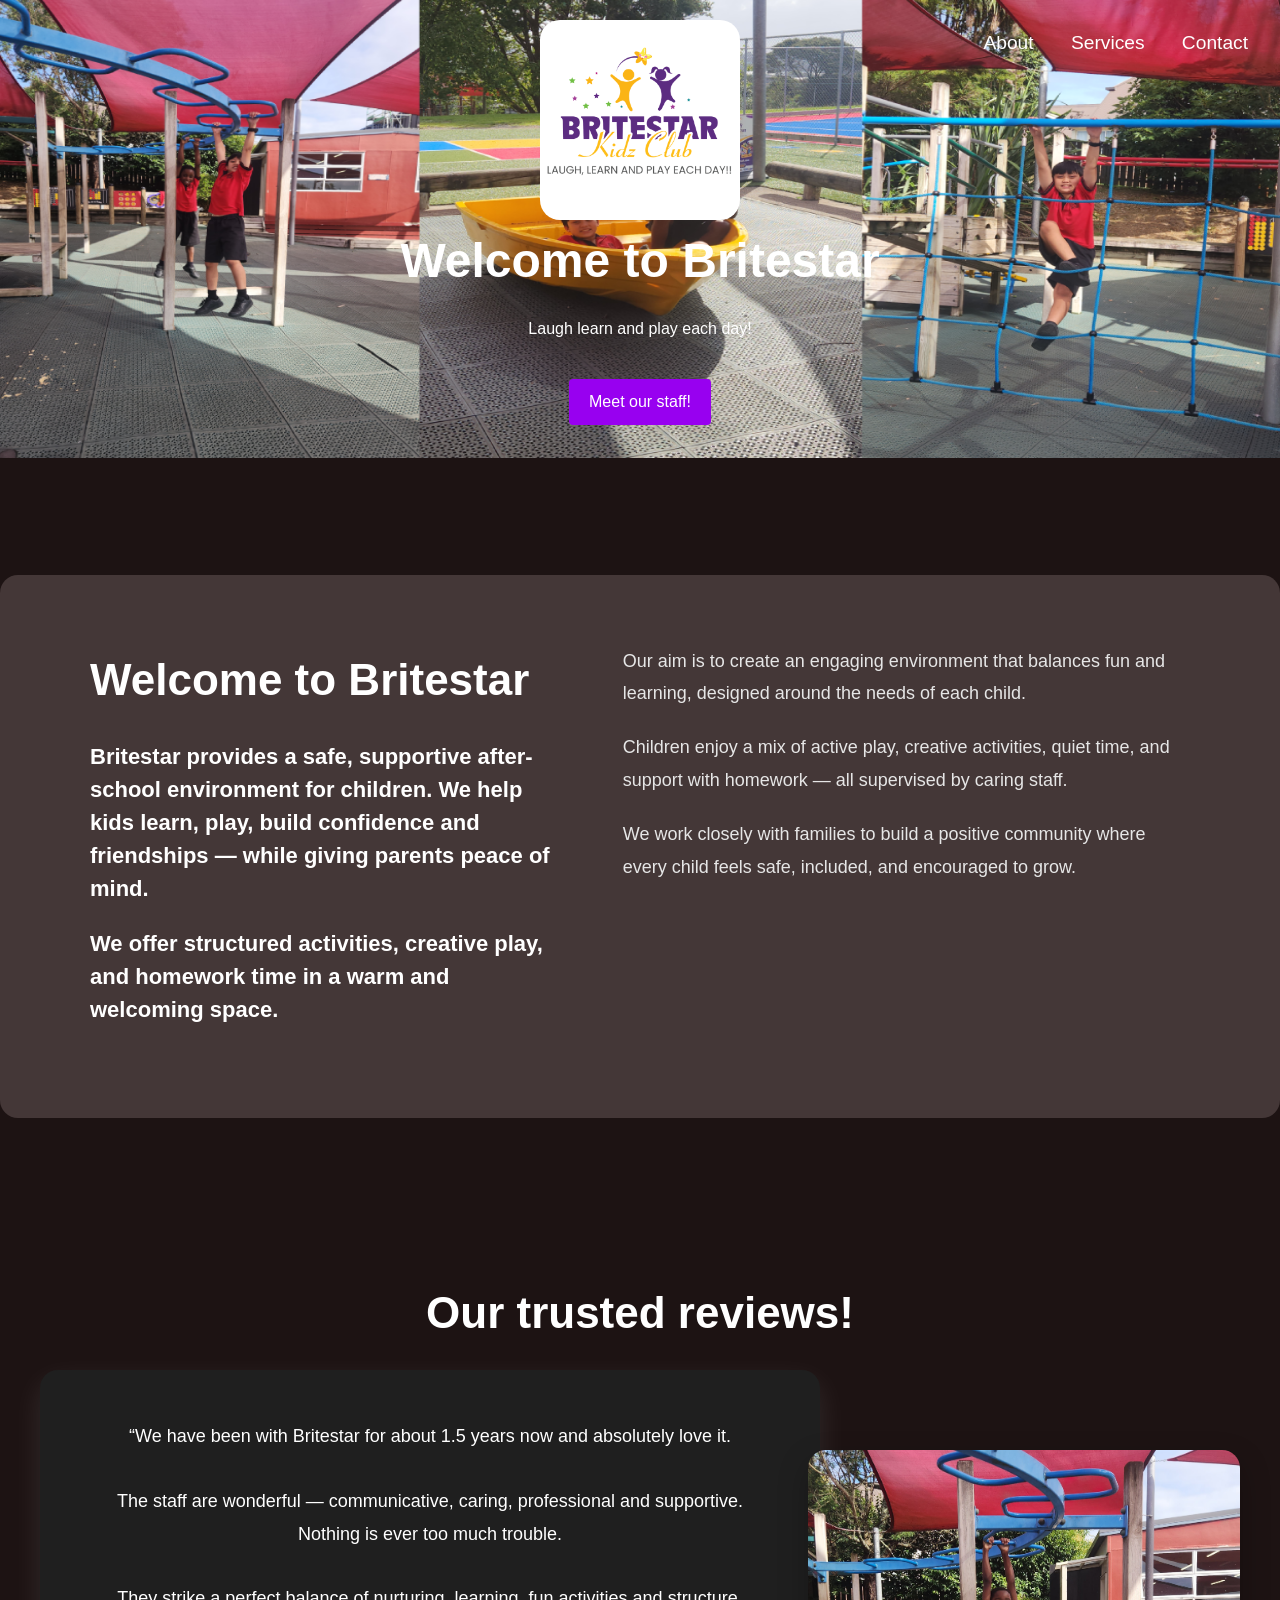
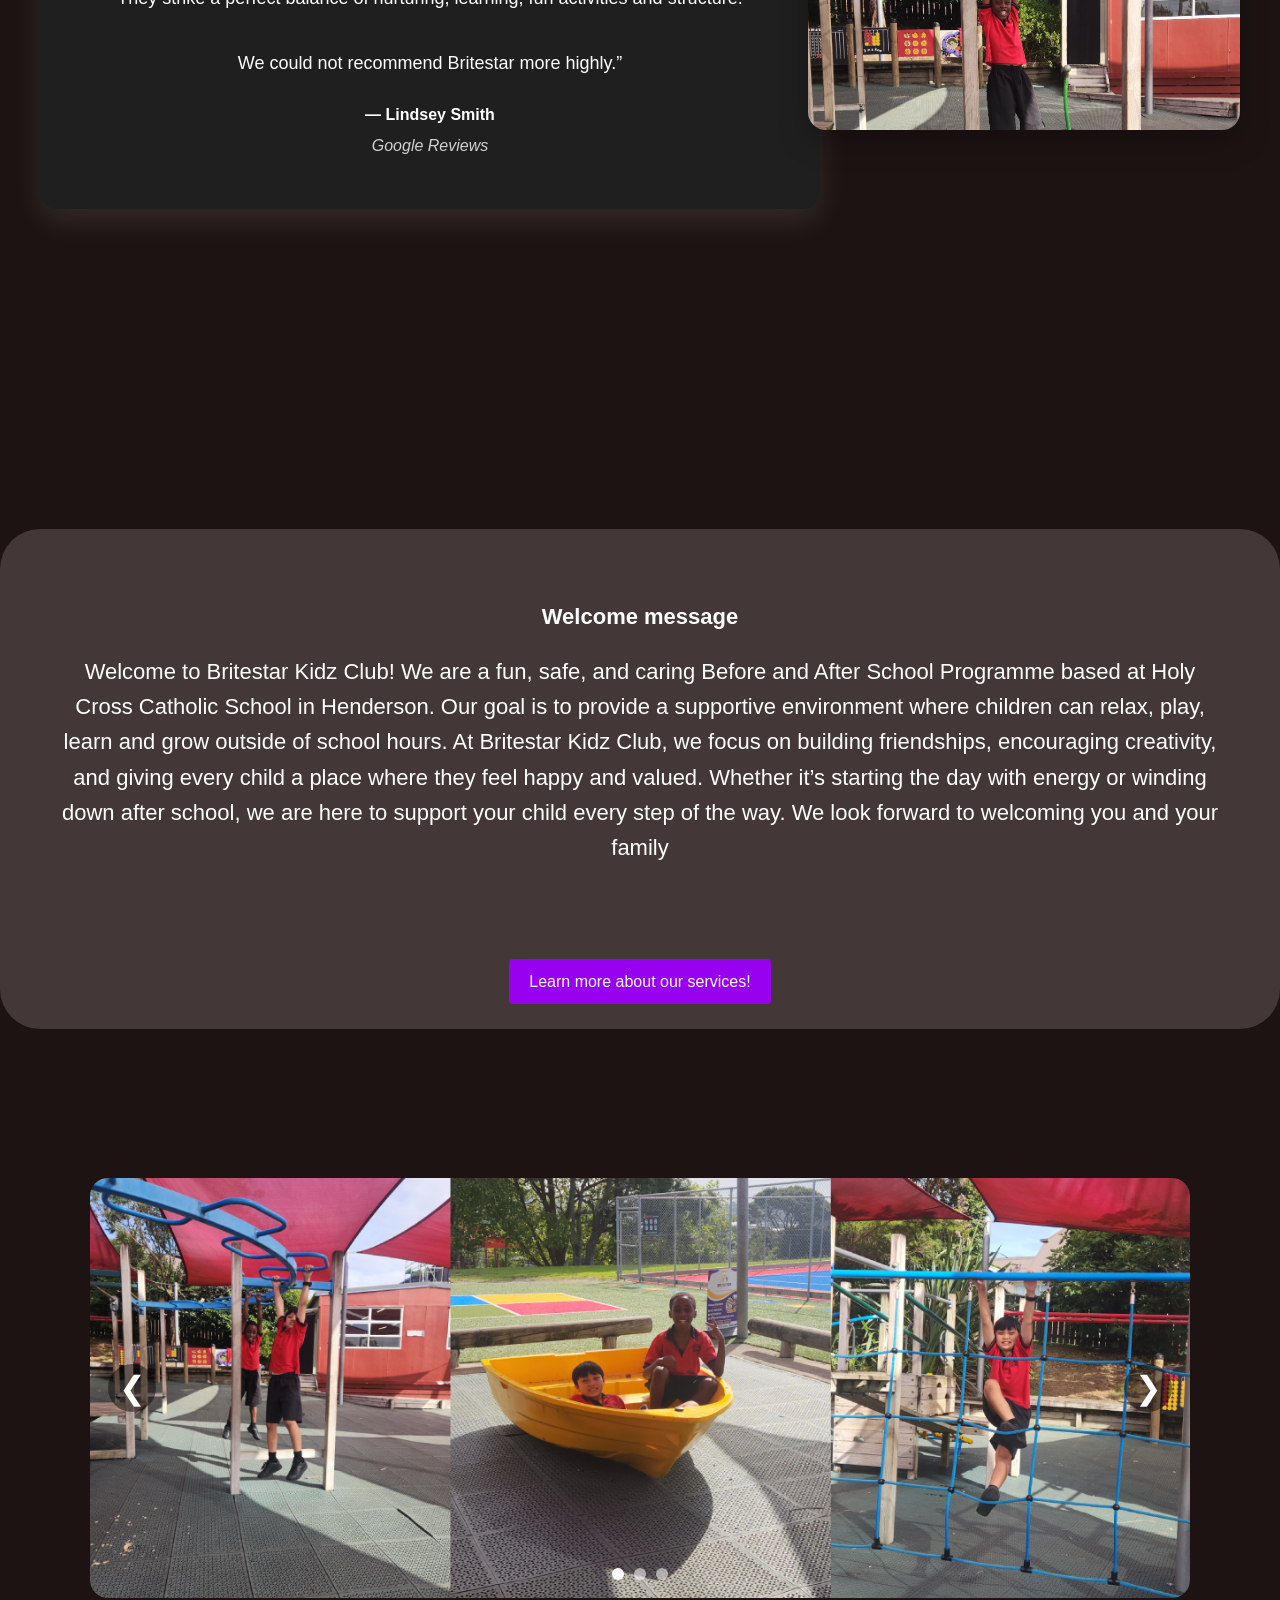
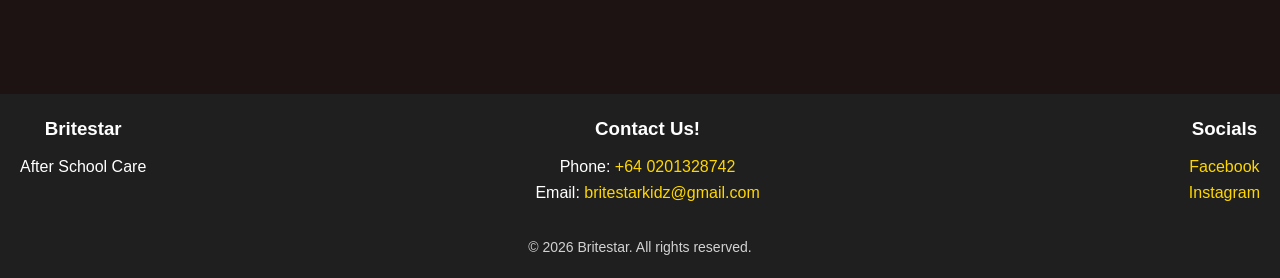
==== index.html @ 2572eae2 "Fixed the carosel for index page" ====
<!DOCTYPE html>
<html lang="en">
<head>
    <meta charset="UTF-8">
    <meta name="viewport" content="width=device-width, initial-scale=1.0">
    <title>Britestar</title>
    <link rel="stylesheet" href="style.css">
    <style>
        * {
            margin: 0;
            padding: 0;
            box-sizing: border-box;
        }
        
        body {
            
            font-family: Arial, sans-serif;
            line-height: 1.6;
            
        }
        
        header {
            
            color: white;
            padding: 1rem 2rem;
            display: flex;
            justify-content: space-between;
            align-items: center;
        }
        
        nav a {
            color: white;
            text-decoration: none;
            margin-left: 2rem;
        }
        
        nav a:hover {
            color: #ffd700;
        }
        
        .hero {
            
            color: white;
            padding: 6rem 2rem;
            text-align: center;
        }
        
        .hero h1 {
            font-size: 3rem;
            margin-bottom: 1rem;
        }
        
        .container {
            max-width: 1200px;
            margin: 0 auto;
            padding: 2rem;
        }
        
        section {
            margin: 2rem 0;
        }
        
        footer {
            
            color: white;
            text-align: center;
            padding: 2rem;
            margin-top: 3rem;
        }
    </style>

 <style>
        body {
            min-height: 300vh;
        }
    </style>


</head>
<body style="background-color: #1d1313;">
    <head>

         <header>
        <img src="banner photo (1).png" alt="Website banner image" class="top-banner">
        
    </header>
 
    
    <style>
    .top-banner {
    position: absolute;
    top: 0;
    background: rgba(31, 24, 24, 0.4);
    left: 50%;
    transform: translateX(-50%);
    width: 100%;
    height: 458px;
    z-index: -1;
}


</style>

    </head>
   


    <header>
        
      <div class="logo-box">
 <a href="index.html">
        <img src="birght star (2).png" alt="britestarlogo" class="top-image">
      </div>
       
    </a>

    <style>
        .top-image {
            position: absolute;
            top: 20px;
            left: 50%;
            transform: translateX(-50%);
            width: 200px;
            height: auto;
        }
    </style>

        <nav>

            <a href="#about">About</a>
            <a href="Services.html">Services</a>
            <a href="Contact.html">Contact</a>
        </nav>

       

        
    </header>
    
    <section class="hero">
        <h1>Welcome to Britestar</h1>
        <p>Laugh learn and play each day!</p>
    </section>

    <div class="cta">
  <a href="staff.html" class="btn">Meet our staff!</a>
</div>

    
    
<section id="about" class="about-panel">
  <div class="about-inner">
    <div class="about-left">
      <h2>Welcome to Britestar</h2>

      <p class="about-lead">
        Britestar provides a safe, supportive after-school environment for children.
        We help kids learn, play, build confidence and friendships — while giving parents peace of mind.
      </p>

      <p class="about-lead">
        We offer structured activities, creative play, and homework time in a warm and welcoming space.
      </p>
    </div>

    <div class="about-right">
      <p>
        Our aim is to create an engaging environment that balances fun and learning, designed around the needs of each child.
      </p>

      <p>
        Children enjoy a mix of active play, creative activities, quiet time, and support with homework — all supervised by caring staff.
      </p>

      <p>
        We work closely with families to build a positive community where every child feels safe, included, and encouraged to grow.
      </p>
    </div>
  </div>
</section>

<div class="Reviews">
    <h1>
        Our trusted reviews!
    </h1>
</div>

<section class="testimonial-section">
  <div class="testimonial-wrap">

    <div class="testimonial-card">
      <p class="quote">
        “We have been with Britestar for about 1.5 years now and absolutely love it.
        <br><br>
        The staff are wonderful — communicative, caring, professional and supportive.
        Nothing is ever too much trouble.
        <br><br>
        They strike a perfect balance of nurturing, learning, fun activities and structure.
        <br><br>
        We could not recommend Britestar more highly.”
      </p>

      <p class="quote-name">— Lindsey Smith</p>
      <p class="quote-source">Google Reviews</p>
    </div>

    <div class="testimonial-image">
      <img src="review photo.jpg" alt="Child jumping">
    </div>

  </div>
</section>

<div>
    <div class="Services-panel">
  <h2 class="Services">Welcome message</h2>
   <p class="Services text">

Welcome to Britestar Kidz Club!

We are a fun, safe, and caring Before and After School Programme based at Holy Cross  Catholic School in Henderson. Our goal is to provide a supportive environment where children can relax, play, learn and grow outside of school hours.

At Britestar Kidz Club, we focus on building friendships, encouraging creativity, and giving every child a place where they feel happy and valued. Whether it’s starting the day with energy or winding down after school, we are here to support your child every step of the way.

We look forward to welcoming you and your family</p>
</div>

 <div class="services-button">
  <a href="Services.html" class="btn">Learn more about our services!</a>
</div>

   

    </div>
</div>

<footer class="site-footer">
  <div class="footer-inner">
    <div class="footer-block">
      <h3>Britestar</h3>
      <p>After School Care</p>
    </div>

    <div class="footer-block">
      <h3>Contact Us!</h3>
      <p>Phone: <a href="tel:+64210000000">+64 0201328742</a></p>
    <p>Email: <a href="mailto:britestarkidz@gmail.com">britestarkidz@gmail.com</a></p>
    </div>

    <div class="footer-block">
      <h3>Socials</h3>
      <a href="https://facebook.com" target="_blank">Facebook</a><br>
      <a href="https://www.instagram.com/instagram/" target="_blank">Instagram</a>
    </div>
  </div>

  <p class="footer-bottom">© 2026 Britestar. All rights reserved.</p>
</footer>




</body>
</html>


<section class="premium-carousel">
  <div class="carousel-slide active">
    <img src="banner photo (1).png" alt="Britestar activity 1">
  </div>

  <div class="carousel-slide">
    <img src="britestar contact photo.PNG" alt="Britestar activity 2">
  </div>

  <div class="carousel-slide">
    <img src="epic-mountain-mural-wallpaper-photo-l.png" alt="Britestar activity 3">
  </div>

  <button class="carousel-btn prev">&#10094;</button>
  <button class="carousel-btn next">&#10095;</button>

  <div class="carousel-dots">
    <span class="dot active"></span>
    <span class="dot"></span>
    <span class="dot"></span>
  </div>

<script>
  const slides = document.querySelectorAll(".carousel-slide");
  const dots = document.querySelectorAll(".dot");
  const nextBtn = document.querySelector(".carousel-btn.next");
  const prevBtn = document.querySelector(".carousel-btn.prev");
  const carousel = document.querySelector(".premium-carousel");

  let currentSlide = 0;
  let carouselInterval;

  function showSlide(index) {
    slides.forEach(slide => slide.classList.remove("active"));
    dots.forEach(dot => dot.classList.remove("active"));

    slides[index].classList.add("active");
    dots[index].classList.add("active");
  }

  function nextSlide() {
    currentSlide = (currentSlide + 1) % slides.length;
    showSlide(currentSlide);
  }

  function prevSlide() {
    currentSlide = (currentSlide - 1 + slides.length) % slides.length;
    showSlide(currentSlide);
  }

  function startCarousel() {
    carouselInterval = setInterval(nextSlide, 3500);
  }

  function stopCarousel() {
    clearInterval(carouselInterval);
  }

  nextBtn.addEventListener("click", () => {
    nextSlide();
    stopCarousel();
    startCarousel();
  });

  prevBtn.addEventListener("click", () => {
    prevSlide();
    stopCarousel();
    startCarousel();
  });

  dots.forEach((dot, index) => {
    dot.addEventListener("click", () => {
      currentSlide = index;
      showSlide(currentSlide);
      stopCarousel();
      startCarousel();
    });
  });

  carousel.addEventListener("mouseenter", stopCarousel);
  carousel.addEventListener("mouseleave", startCarousel);

  startCarousel();
</script>


</section>
---- style.css ----
.cta {
  text-align: center;   
  margin: 30px 0;
}




.btn {
  display: inline-block; 
  position: relative;
  top: -90px;
  padding: 10px 20px;
  background-color: #9800f0;
  color: #fff;
  text-decoration: none;
  border-radius: 4px;
}

.btn:hover {
  background-color: #179bd8;
  cursor: pointer;
}

.about-panel {
  background: #443737;
  border-radius: 18px;
  padding: 70px 60px;
  margin: 60px auto;
}

.about-inner {
  max-width: 1100px;
  margin: 0 auto;
  display: grid;
  grid-template-columns: 1fr 1.2fr;
  gap: 60px;
  align-items: start;
}

.about-left h2 {
  color: #ffffff;
  font-size: 44px;
  margin-bottom: 25px;
}

.about-lead {
  color: #ffffff;
  font-size: 22px;
  font-weight: 700;
  line-height: 1.5;
  margin-bottom: 22px;
}

.about-right p {
  color: #e6e6e6;
  font-size: 18px;
  line-height: 1.8;
  margin-bottom: 22px;
}


@media (max-width: 900px) {
  .about-panel {
    padding: 40px 22px;
  }

  .about-inner {
    grid-template-columns: 1fr;
    gap: 25px;
  }

  .about-left h2 {
    font-size: 34px;
  }

  .about-lead {
    font-size: 18px;
  }
}


.footer {
     display: inline-block; 
  position: relative;
  top: 1800px;
}

.testimonial-section {
  padding: 90px 20px 60px;;
}

.testimonial-wrap {
  max-width: 1200px;
  margin: 0 auto;
  position: relative;
  min-height: 420px; 
}

.testimonial-card {
  width: 65%;
  background: #1f1f1f;
  color: #ffffff;
  padding: 50px 60px;
  border-radius: 18px;
  box-shadow: 0 12px 30px rgba(255, 255, 255, 0.1);
}

.testimonial-card .quote {
  font-size: 18px;
  line-height: 1.8;
  text-align: center;
}

.quote-name {
  margin-top: 22px;
  text-align: center;
  font-weight: bold;
}

.quote-source {
  margin-top: 6px;
  text-align: center;
  opacity: 0.8;
  font-style: italic;
}

.testimonial-image {
  position: absolute;
  right: 0;
  top: 50%;
  transform: translateY(-50%);
  width: 36%;
  border-radius: 18px;
  overflow: hidden;
  box-shadow: 0 12px 30px rgba(0,0,0,0.25);
}

.testimonial-image img {
  width: 100%;
  height: 280px;
  object-fit: cover;
  object-position: center;
  display: block;
}


@media (max-width: 900px) {
  .testimonial-wrap {
    min-height: auto;
  }

  .testimonial-card {
    width: 100%;
    padding: 30px 22px;
  }

  .testimonial-image {
    position: static;
    transform: none;
    width: 100%;
    margin-top: 18px;
  }

  .testimonial-image img {
    height: 240px;
  }
}

.Reviews {
  color: #ffffff;
  font-size: 22px;
  margin-top: 10px; 
  top: 100px;
  position: relative;
  margin-bottom: 10px; 
  text-align: center; 
}



.site-footer {
  background: #1f1f1f;
  color: #fff;
  padding: 20px 20px;
  margin-top: 60px; 
  text-align: center;
  top : 700px;
  position: relative;
}

.footer-inner {
  max-width: 1700px;
  margin: 0 auto;
  display: flex;
  gap: 40px;
  justify-content: space-between;
  flex-wrap: wrap; 
  text-align: center;
}

.footer-block h3 {
  margin-bottom: 10px;
}

.site-footer a {
  color: #ffd700;
  text-decoration: none;
}

.site-footer a:hover {
  text-decoration: underline;
}

.footer-bottom {
  text-align: center;
  margin-top: 30px;
  opacity: 0.8;
  font-size: 14px;
}

.footer-block:nth-child(2) {
  margin-left: -40px; 
}


.Services-panel {
  background: #443737;
  border-radius: 40px;
  padding: 70px 60px;
  margin: 60px auto;
  height: 500px;
  top: 200px;
  min-height: 400px;
  position: relative;
  text-align: center; 
}

.Services {
  color: #ffffff;
  font-size: 22px;
  margin-top: 0; 
  margin-bottom: 20px; 
  position: static; 
}

.Services text
  {
    font-size: 18px;
    color: #fff;
    line-height: 1.8;
    text-align: center;
  }

.space-for-contact {
  height: 800px; 
}

.contact-page {
  color: #ffffff;
  top : 60px;
  position: relative;
  text-align: center;
}

nav {
    top: -20px;
    position: relative;
    font-size: larger;
}

.navContactService {
    top: 15px;
    position: relative;
    font-size: larger;
}

.Find-Us {
    color: #ffffff;
    font-size: 22px;
    text-align: left;
    position: relative;
    top: -600px;
    margin-left: 25px; 
}

.Find-Us h1 {
    margin-bottom: 10px; 
    text-align: left;
    margin-top: -20px;  
}

.services-button {
    text-align: center;
    margin-top: 50px;
    top : 160px;
    position: relative;
}

.services-text-box {
    background: #443737;
    border-radius: 40px;
    padding: 50px 50px;
    width: 65%;
    color: #ffffff;
    font-size: 22px;
    margin: 60px auto;
    height: 350px;
    bottom: 490px;
    right: 250px;
    min-height: 450px;
    position: relative;
    text-align: center; 
}

.services-text-box2 {
    background: #443737;
    border-radius: 40px;
    padding: 50px 50px;
    width: 65%;
    color: #ffffff;
    font-size: 22px;
    margin: 60px auto;
    height: 350px;
    bottom: 350px;
    left: 250px;
    min-height: 550px;
    position: relative;
    text-align: center; 
}

.services-text-box3 {
    background: #443737;
    border-radius: 40px;
    padding: 50px 50px;
    width: 65%;
    color: #ffffff;
    font-size: 22px;
    margin: 60px auto;
    height: 350px;
    bottom: 250px;
    right: 250px;
    min-height: 50px;
    position: relative;
    text-align: center; 
}

.contacthead
{
    top: 200px;
    position: relative;
    text-align: center;
    color: #ffffff;
}

.top-banner
{
    
}

.logo-box {
  position: absolute;
  top: 20px;         
  left: 50%;
  transform: translateX(-50%);
  background-color: rgb(255, 255, 255);
  padding: 100px;
  border-radius: 20px;
  z-index: 1;        
}

.premium-carousel {
  position: relative;
  width: 100%;
  max-width: 1100px;
  height: 420px;
  margin: 0 auto;
  overflow: hidden;
  border-radius: 18px;
  background: #000;
}

.carousel-slide {
  position: absolute;
  inset: 0;
  opacity: 0;
  transition: opacity 0.9s ease-in-out;
}

.carousel-slide.active {
  opacity: 1;
  z-index: 1;
}

.carousel-slide img {
  width: 100%;
  height: 100%;
  object-fit: cover;
}

.carousel-btn {
  position: absolute;
  top: 50%;
  transform: translateY(-50%);
  z-index: 3;
  border: none;
  background: rgba(0, 0, 0, 0.45);
  color: white;
  font-size: 32px;
  width: 48px;
  height: 48px;
  border-radius: 50%;
  cursor: pointer;
}

.carousel-btn:hover {
  background: rgba(0, 0, 0, 0.75);
}

.carousel-btn.prev {
  left: 18px;
}

.carousel-btn.next {
  right: 18px;
}

.carousel-dots {
  position: absolute;
  bottom: 18px;
  left: 50%;
  transform: translateX(-50%);
  z-index: 3;
  display: flex;
  gap: 10px;
}

.dot {
  width: 12px;
  height: 12px;
  background: rgba(255, 255, 255, 0.55);
  border-radius: 50%;
  cursor: pointer;
}

.dot.active {
  background: white;
}

/* Mobile */
@media (max-width: 768px) {
  .premium-carousel {
    height: 260px;
    border-radius: 0;
  }

  .carousel-btn {
    width: 38px;
    height: 38px;
    font-size: 24px;
  }

  .carousel-btn.prev {
    left: 10px;
  }

  .carousel-btn.next {
    right: 10px;
  }
}


/* =========================================================
   Mobile-friendly overrides (keeps desktop layout the same)
   ========================================================= */
@media (max-width: 768px) {

 
  html, body {
    width: 100%;
    overflow-x: hidden;
  }

 
  img {
    max-width: 100%;
    height: auto;
  }

  
  header {
    padding: 0.75rem 1rem !important;
    flex-direction: column !important;
    align-items: center !important;
    gap: 10px !important;
  }

  
  .top-banner {
    position: absolute !important;
    top: 0 !important;
    left: 50% !important;
    transform: translateX(-50%) !important;
    width: 100% !important;
    height: 240px !important;
    object-fit: cover !important;
    z-index: -1 !important;
  }

 
  .top-image {
    position: static !important;
    width: 150px !important;
    height: auto !important;
    margin: 6px auto 0 !important;
    display: block !important;
  }

  
  nav {
    position: static !important;
    top: auto !important;
    width: 100% !important;
    display: flex !important;
    flex-wrap: wrap !important;
    justify-content: center !important;
    gap: 16px !important;
    font-size: 16px !important;
    margin: 6px 0 0 !important;
    padding: 0 14px !important;
  }

  nav a {
    margin-left: 0 !important;
    padding: 0 !important;
    border: 0 !important;
    border-radius: 0 !important;
    background: transparent !important;
    text-decoration: none !important;
  }


  .hero {
    padding: 4rem 1rem !important;
  }

 

  
  .Find-Us {
    bottom: 0 !important;
    top: 0 !important;
    padding: 0 16px;
    text-align: left !important;
  }

  .Find-Us iframe {
    width: 100% !important;
    max-width: 740px;
    height: 320px !important;
    display: block;
  }

  .footer,
  .site-footer {
    position: static !important;
    top: auto !important;
  }

  .footer-inner {
    flex-direction: column !important;
    align-items: center !important;
    gap: 18px !important;
    text-align: center !important;
  }

  .footer-block {
    width: 100% !important;
    max-width: 520px;
  }

  .footer-block:nth-child(2) {
    margin-left: 0 !important;
  }


  .btn {
    top: 0 !important;
  }

  .services-button {
    top: 0 !important;
  }
}

@media (max-width: 480px) {
  .about-left h2 { font-size: 30px !important; }
  .about-lead { font-size: 16px !important; }

  .testimonial-section { padding: 60px 14px 40px !important; }
  .testimonial-card { padding: 26px 16px !important; }

  .Find-Us iframe { height: 260px !important; }
}
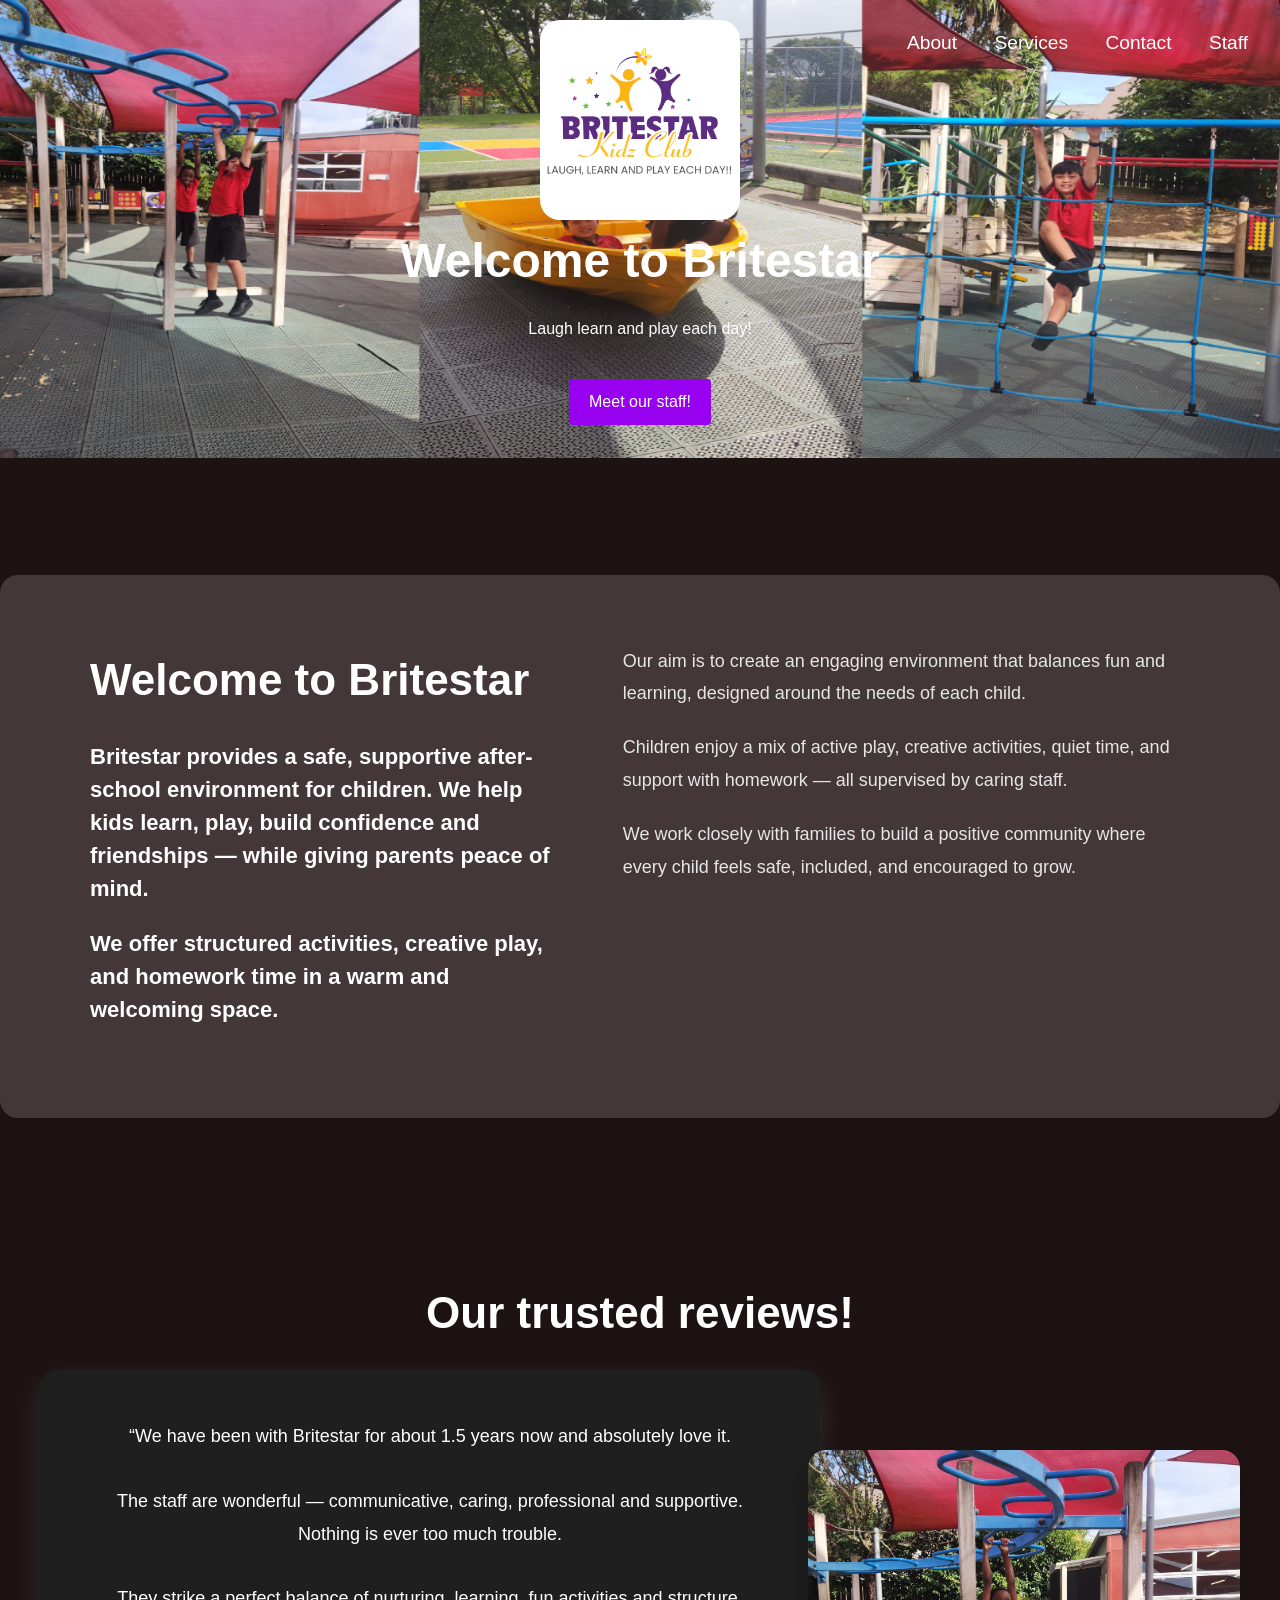
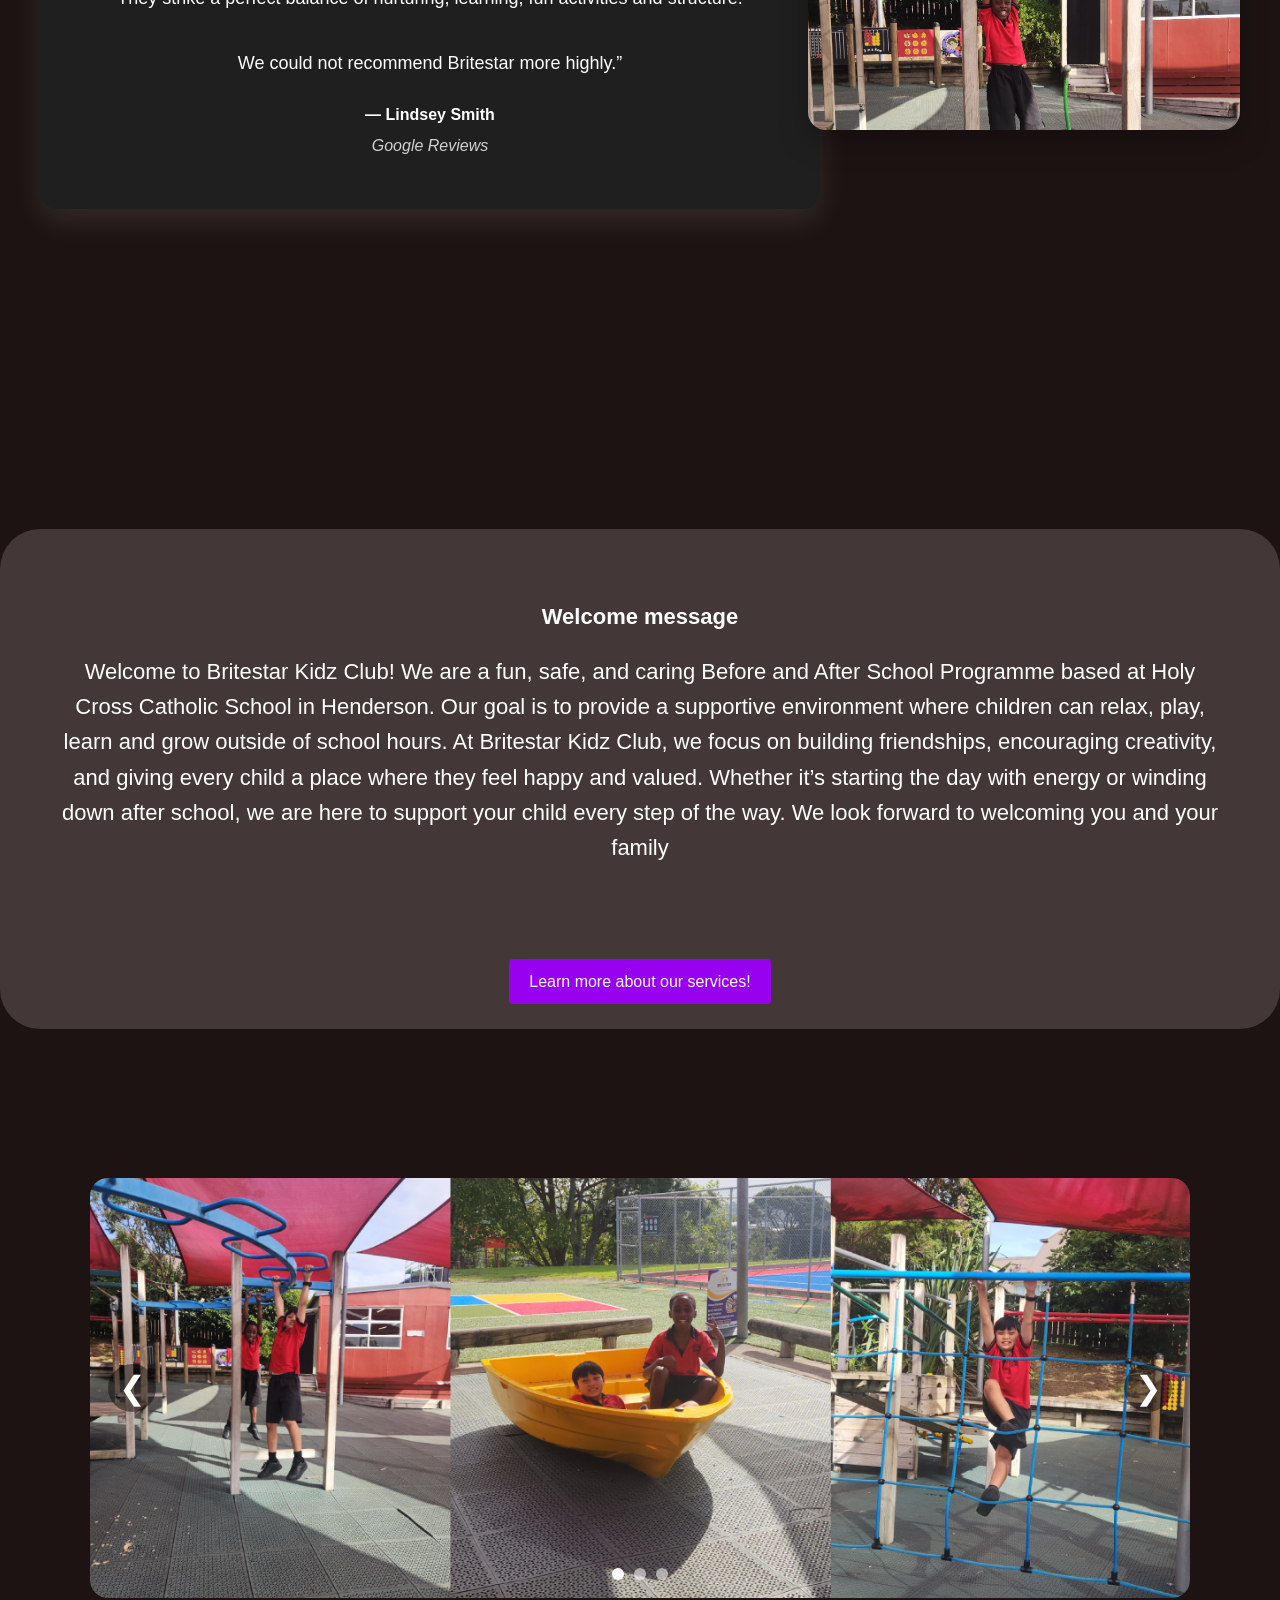
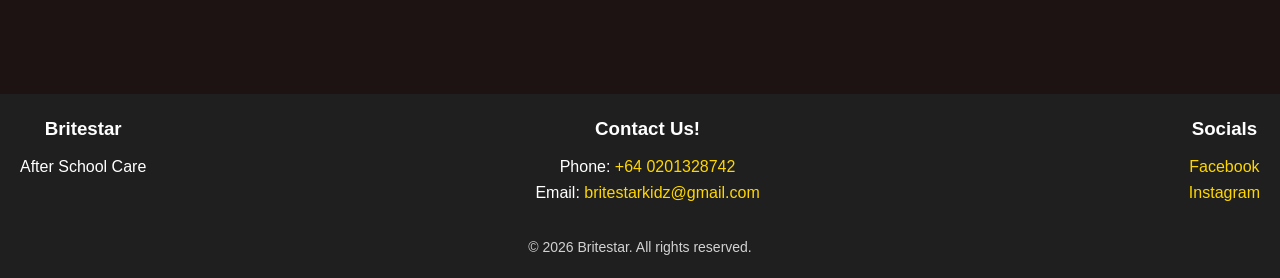
==== commit b8c0e874: "added the white box behind all pages and added the staff page link to the top of all the pages" ====
--- a/index.html
+++ b/index.html
@@ -130,6 +130,7 @@
             <a href="#about">About</a>
             <a href="Services.html">Services</a>
             <a href="Contact.html">Contact</a>
+            <a href="staff.html">Staff</a>
         </nav>
 
        
--- a/style.css
+++ b/style.css
@@ -368,6 +368,18 @@
   border-radius: 20px;
   z-index: 1;        
 }
+
+.logo-box2 {
+  position: absolute;
+  top: 20px;         
+  left: 50%;
+  transform: translateX(-50%);
+  background-color: rgb(255, 255, 255);
+  padding: 100px;
+  border-radius: 50px;
+  z-index: 1;        
+}
+
 
 .premium-carousel {
   position: relative;
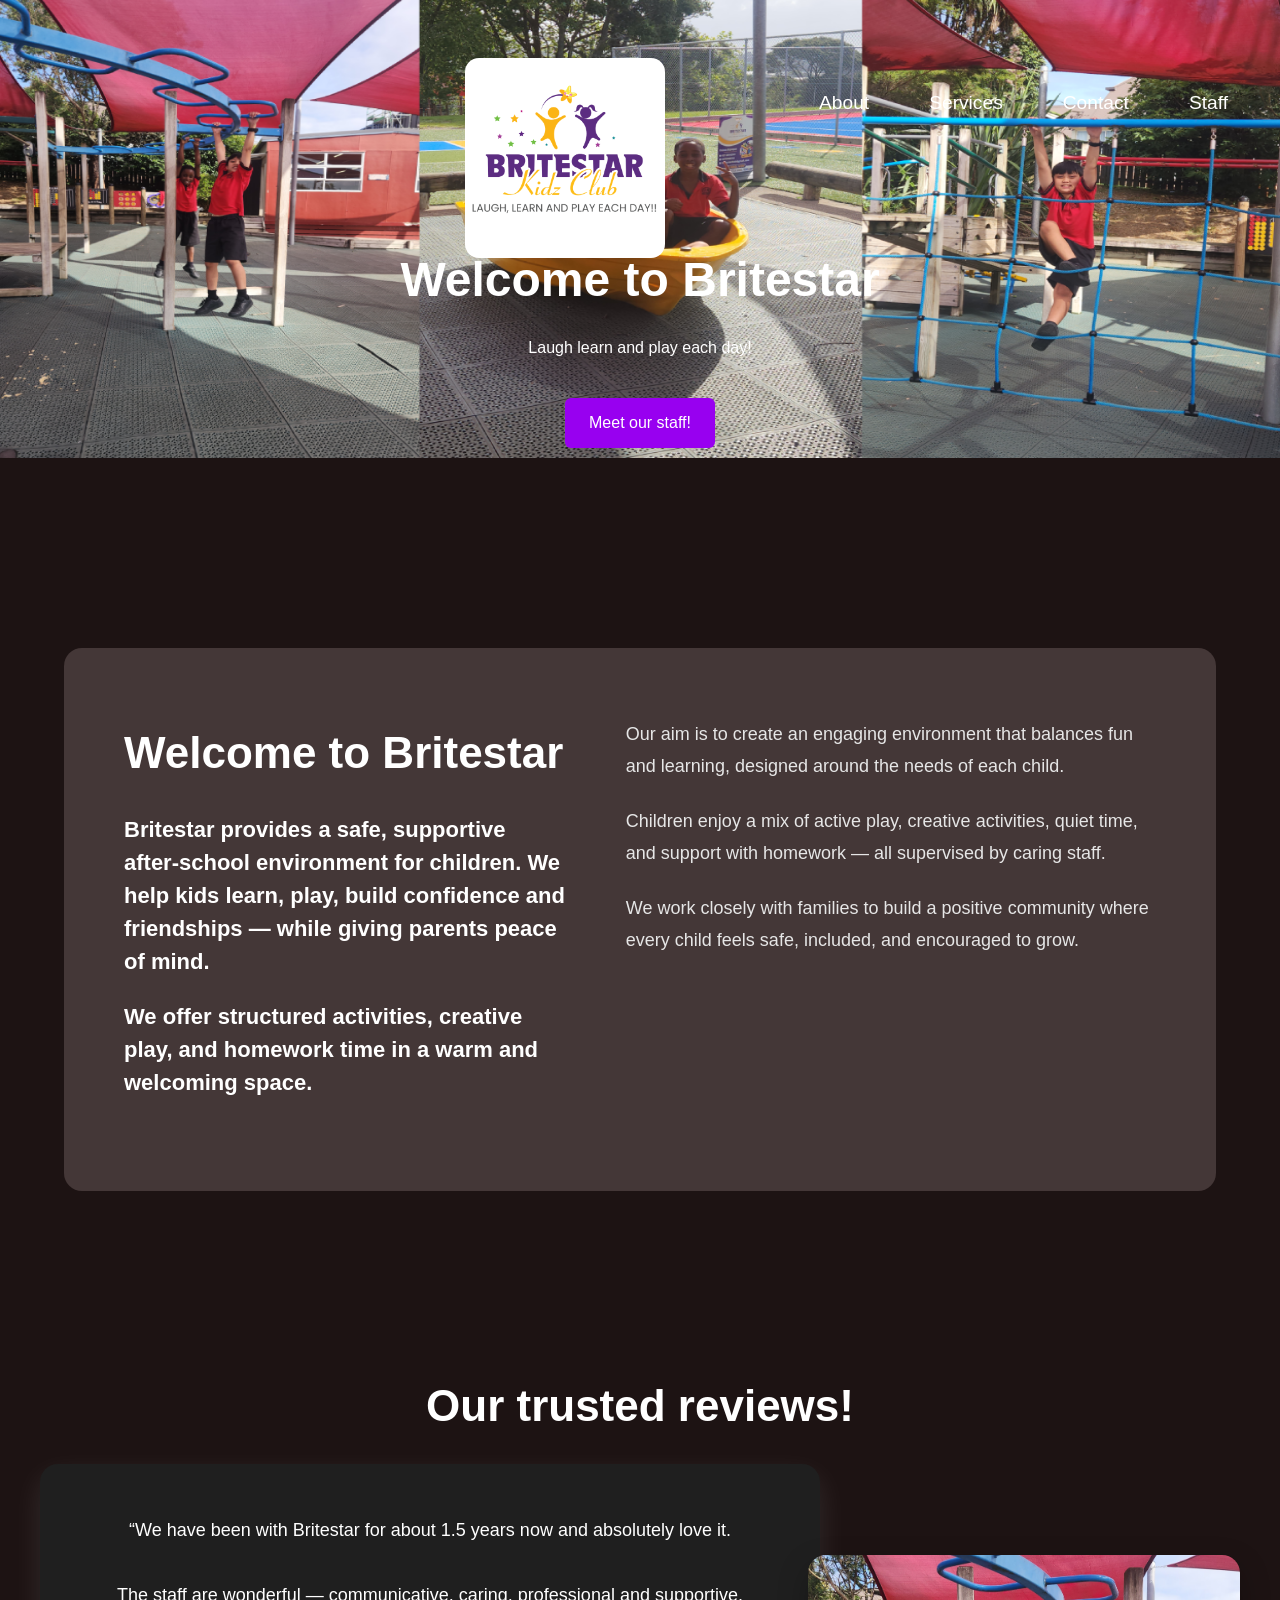
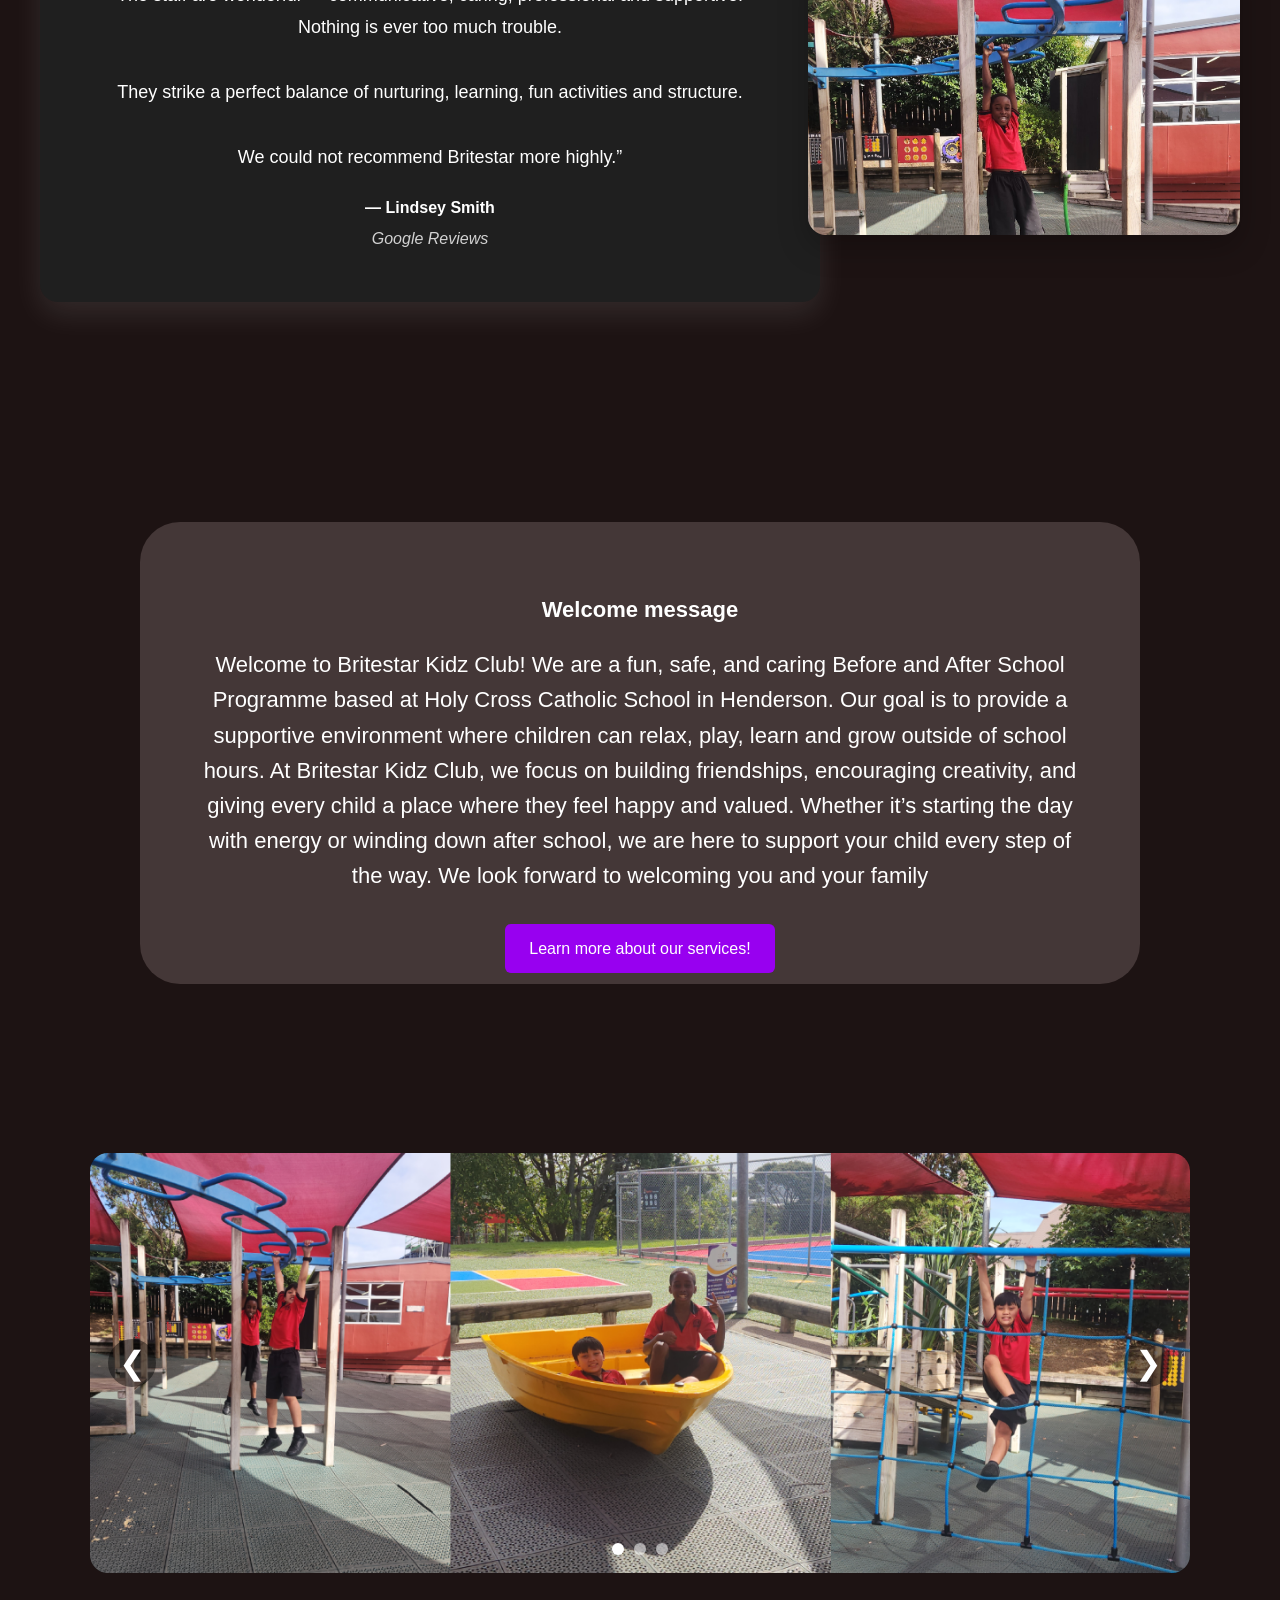
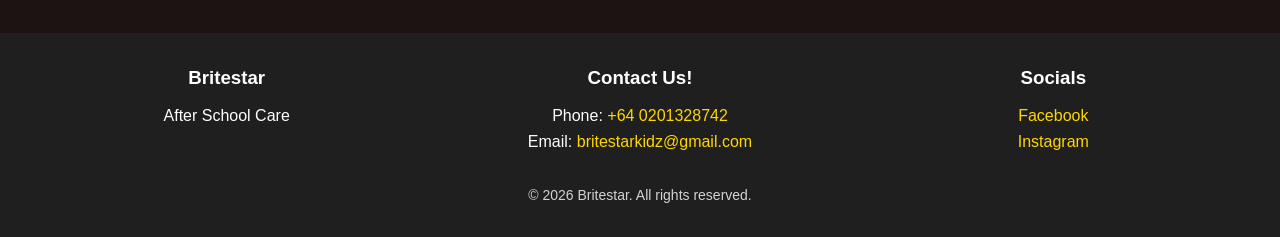
==== commit e323ed07: "Site is almost done" ====
--- a/index.html
+++ b/index.html
@@ -107,7 +107,7 @@
 
     <header>
         
-      <div class="logo-box">
+      <div class="logo-boxindex">
  <a href="index.html">
         <img src="birght star (2).png" alt="britestarlogo" class="top-image">
       </div>
@@ -125,12 +125,36 @@
         }
     </style>
 
+    <style>
+
+        .logo-boxindex {
+  background-color: white;
+  padding: 100px;
+  border-radius: 14px;
+  display: block;
+  width: fit-content;
+  margin: 10px auto;
+  position: relative;
+  left : 12%;
+}
+    </style>
+
+
+
         <nav>
 
             <a href="#about">About</a>
             <a href="Services.html">Services</a>
             <a href="Contact.html">Contact</a>
             <a href="staff.html">Staff</a>
+
+            <style>
+                nav {
+                    position: relative;
+                    bottom: 50px;
+                    right: 20px;
+                }
+            </style>
         </nav>
 
        
@@ -143,16 +167,33 @@
         <p>Laugh learn and play each day!</p>
     </section>
 
+<style>
+    .hero {
+        position: relative;
+        bottom: 170px;
+    } 
+</style>
+
     <div class="cta">
   <a href="staff.html" class="btn">Meet our staff!</a>
 </div>
+
+<style>
+    .cta {
+        position: relative;
+        bottom: 260px;
+        margin: 20px 0;
+    }
+</style>
 
     
     
 <section id="about" class="about-panel">
   <div class="about-inner">
     <div class="about-left">
+
       <h2>Welcome to Britestar</h2>
+      
 
       <p class="about-lead">
         Britestar provides a safe, supportive after-school environment for children.
@@ -230,40 +271,18 @@
   <a href="Services.html" class="btn">Learn more about our services!</a>
 </div>
 
+<style>
+.services-button {
+    position: relative;
+    bottom: 120px;
+}
+
+</style>
+
    
 
     </div>
 </div>
-
-<footer class="site-footer">
-  <div class="footer-inner">
-    <div class="footer-block">
-      <h3>Britestar</h3>
-      <p>After School Care</p>
-    </div>
-
-    <div class="footer-block">
-      <h3>Contact Us!</h3>
-      <p>Phone: <a href="tel:+64210000000">+64 0201328742</a></p>
-    <p>Email: <a href="mailto:britestarkidz@gmail.com">britestarkidz@gmail.com</a></p>
-    </div>
-
-    <div class="footer-block">
-      <h3>Socials</h3>
-      <a href="https://facebook.com" target="_blank">Facebook</a><br>
-      <a href="https://www.instagram.com/instagram/" target="_blank">Instagram</a>
-    </div>
-  </div>
-
-  <p class="footer-bottom">© 2026 Britestar. All rights reserved.</p>
-</footer>
-
-
-
-
-</body>
-</html>
-
 
 <section class="premium-carousel">
   <div class="carousel-slide active">
@@ -351,4 +370,36 @@
 </script>
 
 
-</section>+</section>
+
+
+<footer class="site-footer">
+  <div class="footer-inner">
+    <div class="footer-block">
+      <h3>Britestar</h3>
+      <p>After School Care</p>
+    </div>
+
+    <div class="footer-block">
+      <h3>Contact Us!</h3>
+      <p>Phone: <a href="tel:+64210000000">+64 0201328742</a></p>
+    <p>Email: <a href="mailto:britestarkidz@gmail.com">britestarkidz@gmail.com</a></p>
+    </div>
+
+    <div class="footer-block">
+      <h3>Socials</h3>
+      <a href="https://facebook.com" target="_blank">Facebook</a><br>
+      <a href="https://www.instagram.com/instagram/" target="_blank">Instagram</a>
+    </div>
+  </div>
+
+  <p class="footer-bottom">© 2026 Britestar. All rights reserved.</p>
+</footer>
+
+
+
+
+</body>
+</html>
+
+
--- a/style.css
+++ b/style.css
@@ -1,32 +1,106 @@
+/* =========================================================
+   DESKTOP CSS
+   Edit this section freely for desktop
+   ========================================================= */
+
+/* ---------- Global fixes ---------- */
+html,
+body {
+  width: 100%;
+  overflow-x: hidden;
+}
+
+img {
+  max-width: 100%;
+  height: auto;
+}
+
+/* ---------- Header / Nav ---------- */
+header {
+  position: relative;
+  padding: 20px;
+}
+
+.logo-box {
+  background-color: white;
+  padding: 80px;
+  border-radius: 14px;
+  display: block;
+  width: fit-content;
+  margin: 10px auto;
+  position: relative;
+  left: 255px;
+  
+}
+
+.logo-box img,
+.top-image {
+  width: 150px;
+  height: auto;
+  display: block;
+  margin: 0 auto;
+}
+
+nav,
+.navContactService {
+  position: static;
+  display: flex;
+  justify-content: center;
+  align-items: center;
+  gap: 28px;
+  flex-wrap: wrap;
+  font-size: larger;
+  margin: 15px 0 25px;
+}
+
+nav a,
+.navContactService a {
+  color: white;
+  text-decoration: none;
+}
+
+nav a:hover,
+.navContactService a:hover {
+  color: #fbff00;
+}
+
+/* ---------- Buttons ---------- */
 .cta {
-  text-align: center;   
+  text-align: center;
   margin: 30px 0;
 }
 
-
-
-
-.btn {
-  display: inline-block; 
-  position: relative;
-  top: -90px;
-  padding: 10px 20px;
+.btn,
+.services-button a {
+  display: inline-block;
+  padding: 12px 24px;
   background-color: #9800f0;
   color: #fff;
   text-decoration: none;
-  border-radius: 4px;
-}
-
-.btn:hover {
+  border-radius: 6px;
+}
+
+.btn:hover,
+.services-button a:hover {
   background-color: #179bd8;
   cursor: pointer;
 }
 
+.services-button {
+  text-align: center;
+  margin: 40px 0;
+}
+
+/* ---------- About section ---------- */
 .about-panel {
   background: #443737;
   border-radius: 18px;
   padding: 70px 60px;
   margin: 60px auto;
+  width: 90%;
+  max-width: 1200px;
+  position: relative;
+  bottom: 120px;
 }
 
 .about-inner {
@@ -59,42 +133,127 @@
   margin-bottom: 22px;
 }
 
-
-@media (max-width: 900px) {
-  .about-panel {
-    padding: 40px 22px;
-  }
-
-  .about-inner {
-    grid-template-columns: 1fr;
-    gap: 25px;
-  }
-
-  .about-left h2 {
-    font-size: 34px;
-  }
-
-  .about-lead {
-    font-size: 18px;
-  }
-}
-
-
-.footer {
-     display: inline-block; 
-  position: relative;
-  top: 1800px;
+/* ---------- Home services panel ---------- */
+.Services-panel {
+  background: #443737;
+  border-radius: 40px;
+  padding: 70px 60px;
+  margin: 60px auto;
+  width: 90%;
+  max-width: 1000px;
+  min-height: 350px;
+  text-align: center;
+}
+
+.Services {
+  color: #ffffff;
+  font-size: 22px;
+  margin-bottom: 20px;
+}
+
+/* ---------- Services page boxes ---------- */
+
+
+.services-text-box {
+    background: #443737;
+  border-radius: 40px;
+  padding: 50px;
+  width: 75%;
+  max-width: 950px;
+  color: #ffffff;
+  font-size: 22px;
+  line-height: 1.6;
+  margin: 60px auto;
+  text-align: center;
+  right: 400px;
+  top : 25px;
+  position: relative;
+}
+
+.services-text-box2 {
+    background: #443737;
+  border-radius: 40px;
+  padding: 50px;
+  width: 75%;
+  max-width: 950px;
+  color: #ffffff;
+  font-size: 22px;
+  line-height: 1.6;
+  margin: 60px auto;
+  text-align: center;
+  left: 400px;
+  top : 25px;
+  position: relative;
+}
+
+.services-text-box3 {
+    background: #443737;
+  border-radius: 40px;
+  padding: 50px;
+  width: 75%;
+  max-width: 950px;
+  color: #ffffff;
+  font-size: 22px;
+  line-height: 1.6;
+  margin: 60px auto;
+  text-align: center;
+ right: 400px;  
+  top : 25px;
+  position: relative;
+}
+
+
+
+/* ---------- Contact page ---------- */
+.contact-page,
+.contacthead {
+  color: #ffffff;
+  text-align: center;
+  margin: 60px 0 30px;
+}
+
+.space-for-contact {
+  height: auto;
+}
+
+.Find-Us {
+  color: #ffffff;
+  font-size: 22px;
+  text-align: left;
+  width: 90%;
+  max-width: 1000px;
+  margin: 40px auto;
+}
+
+.Find-Us h1 {
+  margin-bottom: 20px;
+  text-align: left;
+}
+
+.Find-Us iframe {
+  width: 100%;
+  height: 350px;
+  border-radius: 12px;
+  display: block;
+}
+
+/* ---------- Testimonials ---------- */
+.Reviews {
+  color: #ffffff;
+  font-size: 22px;
+  margin: 60px 0 20px;
+  text-align: center;
 }
 
 .testimonial-section {
-  padding: 90px 20px 60px;;
+  padding: 90px 20px 60px;
 }
 
 .testimonial-wrap {
   max-width: 1200px;
   margin: 0 auto;
   position: relative;
-  min-height: 420px; 
+  min-height: 420px;
 }
 
 .testimonial-card {
@@ -104,6 +263,8 @@
   padding: 50px 60px;
   border-radius: 18px;
   box-shadow: 0 12px 30px rgba(255, 255, 255, 0.1);
+  position: relative;
+  bottom: 100px;
 }
 
 .testimonial-card .quote {
@@ -128,7 +289,7 @@
 .testimonial-image {
   position: absolute;
   right: 0;
-  top: 50%;
+  top: 30%;
   transform: translateY(-50%);
   width: 36%;
   border-radius: 18px;
@@ -144,249 +305,13 @@
   display: block;
 }
 
-
-@media (max-width: 900px) {
-  .testimonial-wrap {
-    min-height: auto;
-  }
-
-  .testimonial-card {
-    width: 100%;
-    padding: 30px 22px;
-  }
-
-  .testimonial-image {
-    position: static;
-    transform: none;
-    width: 100%;
-    margin-top: 18px;
-  }
-
-  .testimonial-image img {
-    height: 240px;
-  }
-}
-
-.Reviews {
-  color: #ffffff;
-  font-size: 22px;
-  margin-top: 10px; 
-  top: 100px;
-  position: relative;
-  margin-bottom: 10px; 
-  text-align: center; 
-}
-
-
-
-.site-footer {
-  background: #1f1f1f;
-  color: #fff;
-  padding: 20px 20px;
-  margin-top: 60px; 
-  text-align: center;
-  top : 700px;
-  position: relative;
-}
-
-.footer-inner {
-  max-width: 1700px;
-  margin: 0 auto;
-  display: flex;
-  gap: 40px;
-  justify-content: space-between;
-  flex-wrap: wrap; 
-  text-align: center;
-}
-
-.footer-block h3 {
-  margin-bottom: 10px;
-}
-
-.site-footer a {
-  color: #ffd700;
-  text-decoration: none;
-}
-
-.site-footer a:hover {
-  text-decoration: underline;
-}
-
-.footer-bottom {
-  text-align: center;
-  margin-top: 30px;
-  opacity: 0.8;
-  font-size: 14px;
-}
-
-.footer-block:nth-child(2) {
-  margin-left: -40px; 
-}
-
-
-.Services-panel {
-  background: #443737;
-  border-radius: 40px;
-  padding: 70px 60px;
-  margin: 60px auto;
-  height: 500px;
-  top: 200px;
-  min-height: 400px;
-  position: relative;
-  text-align: center; 
-}
-
-.Services {
-  color: #ffffff;
-  font-size: 22px;
-  margin-top: 0; 
-  margin-bottom: 20px; 
-  position: static; 
-}
-
-.Services text
-  {
-    font-size: 18px;
-    color: #fff;
-    line-height: 1.8;
-    text-align: center;
-  }
-
-.space-for-contact {
-  height: 800px; 
-}
-
-.contact-page {
-  color: #ffffff;
-  top : 60px;
-  position: relative;
-  text-align: center;
-}
-
-nav {
-    top: -20px;
-    position: relative;
-    font-size: larger;
-}
-
-.navContactService {
-    top: 15px;
-    position: relative;
-    font-size: larger;
-}
-
-.Find-Us {
-    color: #ffffff;
-    font-size: 22px;
-    text-align: left;
-    position: relative;
-    top: -600px;
-    margin-left: 25px; 
-}
-
-.Find-Us h1 {
-    margin-bottom: 10px; 
-    text-align: left;
-    margin-top: -20px;  
-}
-
-.services-button {
-    text-align: center;
-    margin-top: 50px;
-    top : 160px;
-    position: relative;
-}
-
-.services-text-box {
-    background: #443737;
-    border-radius: 40px;
-    padding: 50px 50px;
-    width: 65%;
-    color: #ffffff;
-    font-size: 22px;
-    margin: 60px auto;
-    height: 350px;
-    bottom: 490px;
-    right: 250px;
-    min-height: 450px;
-    position: relative;
-    text-align: center; 
-}
-
-.services-text-box2 {
-    background: #443737;
-    border-radius: 40px;
-    padding: 50px 50px;
-    width: 65%;
-    color: #ffffff;
-    font-size: 22px;
-    margin: 60px auto;
-    height: 350px;
-    bottom: 350px;
-    left: 250px;
-    min-height: 550px;
-    position: relative;
-    text-align: center; 
-}
-
-.services-text-box3 {
-    background: #443737;
-    border-radius: 40px;
-    padding: 50px 50px;
-    width: 65%;
-    color: #ffffff;
-    font-size: 22px;
-    margin: 60px auto;
-    height: 350px;
-    bottom: 250px;
-    right: 250px;
-    min-height: 50px;
-    position: relative;
-    text-align: center; 
-}
-
-.contacthead
-{
-    top: 200px;
-    position: relative;
-    text-align: center;
-    color: #ffffff;
-}
-
-.top-banner
-{
-    
-}
-
-.logo-box {
-  position: absolute;
-  top: 20px;         
-  left: 50%;
-  transform: translateX(-50%);
-  background-color: rgb(255, 255, 255);
-  padding: 100px;
-  border-radius: 20px;
-  z-index: 1;        
-}
-
-.logo-box2 {
-  position: absolute;
-  top: 20px;         
-  left: 50%;
-  transform: translateX(-50%);
-  background-color: rgb(255, 255, 255);
-  padding: 100px;
-  border-radius: 50px;
-  z-index: 1;        
-}
-
-
+/* ---------- Carousel ---------- */
 .premium-carousel {
   position: relative;
   width: 100%;
   max-width: 1100px;
   height: 420px;
-  margin: 0 auto;
+  margin: 60px auto;
   overflow: hidden;
   border-radius: 18px;
   background: #000;
@@ -459,17 +384,175 @@
   background: white;
 }
 
-/* Mobile */
+/* ---------- Footer ---------- */
+.footer,
+.site-footer,
+.site-footer1 {
+  background: #1f1f1f;
+  color: #fff;
+  padding: 30px 20px;
+  margin-top: 60px;
+  text-align: center;
+}
+
+.footer-inner {
+  max-width: 1200px;
+  margin: 0 auto;
+  display: flex;
+  gap: 40px;
+  justify-content: space-between;
+  flex-wrap: wrap;
+  text-align: center;
+}
+
+.footer-block {
+  flex: 1;
+  min-width: 220px;
+}
+
+.footer-block h3 {
+  margin-bottom: 10px;
+}
+
+.site-footer a,
+.footer a {
+  color: #ffd700;
+  text-decoration: none;
+}
+
+.site-footer a:hover,
+.footer a:hover {
+  text-decoration: underline;
+}
+
+.footer-bottom {
+  text-align: center;
+  margin-top: 30px;
+  opacity: 0.8;
+  font-size: 14px;
+}
+
+
+/* =========================================================
+   MOBILE CSS
+   Only edit this section when changing mobile
+   ========================================================= */
+
 @media (max-width: 768px) {
+
+  header {
+    padding: 14px 16px;
+  }
+
+  .logo-box {
+    padding: 10px;
+    margin: 8px auto 12px;
+  }
+
+  .logo-box img,
+  .top-image {
+    width: 125px;
+  }
+
+  nav,
+  .navContactService {
+    gap: 14px;
+    font-size: 16px;
+    margin: 8px 0 18px;
+  }
+
+  nav a,
+  .navContactService a {
+    padding: 6px 8px;
+  }
+
+  .hero {
+    padding: 50px 20px;
+    text-align: center;
+  }
+
+  .about-panel,
+  .Services-panel,
+  .services-text-box,
+  .services-text-box2,
+  .services-text-box3 {
+    width: auto;
+    margin: 35px 12px;
+    padding: 32px 20px;
+    border-radius: 28px;
+    font-size: 17px;
+  }
+
+  .about-inner {
+    grid-template-columns: 1fr;
+    gap: 25px;
+  }
+
+  .about-left h2 {
+    font-size: 32px;
+  }
+
+  .about-lead,
+  .about-right p {
+    font-size: 16px;
+  }
+
+  .contact-page,
+  .contacthead {
+    margin: 35px 0 20px;
+    padding: 0 16px;
+  }
+
+  .Find-Us {
+    width: auto;
+    margin: 30px 16px;
+    font-size: 18px;
+  }
+
+  .Find-Us h1 {
+    font-size: 32px;
+  }
+
+  .Find-Us iframe {
+    height: 260px;
+  }
+
+  .testimonial-section {
+    padding: 40px 16px;
+  }
+
+  .testimonial-wrap {
+    min-height: auto;
+  }
+
+  .testimonial-card {
+    width: auto;
+    padding: 28px 20px;
+  }
+
+  .testimonial-image {
+    position: static;
+    transform: none;
+    width: 100%;
+    margin-top: 20px;
+  }
+
+  .testimonial-image img {
+    height: 230px;
+  }
+
   .premium-carousel {
-    height: 260px;
+    height: 250px;
+    width: 100%;
+    max-width: 100%;
+    margin: 35px auto;
     border-radius: 0;
   }
 
   .carousel-btn {
     width: 38px;
     height: 38px;
-    font-size: 24px;
+    font-size: 22px;
   }
 
   .carousel-btn.prev {
@@ -479,139 +562,58 @@
   .carousel-btn.next {
     right: 10px;
   }
-}
-
-
-/* =========================================================
-   Mobile-friendly overrides (keeps desktop layout the same)
-   ========================================================= */
-@media (max-width: 768px) {
-
- 
-  html, body {
+
+  .footer,
+  .site-footer,
+  .site-footer1 {
+    margin-top: 40px;
+    padding: 30px 16px;
+  }
+
+  .footer-inner {
+    flex-direction: column;
+    align-items: center;
+    gap: 22px;
+  }
+
+  .footer-block {
     width: 100%;
-    overflow-x: hidden;
-  }
-
- 
-  img {
-    max-width: 100%;
-    height: auto;
-  }
-
-  
-  header {
-    padding: 0.75rem 1rem !important;
-    flex-direction: column !important;
-    align-items: center !important;
-    gap: 10px !important;
-  }
-
-  
-  .top-banner {
-    position: absolute !important;
-    top: 0 !important;
-    left: 50% !important;
-    transform: translateX(-50%) !important;
-    width: 100% !important;
-    height: 240px !important;
-    object-fit: cover !important;
-    z-index: -1 !important;
-  }
-
- 
+    max-width: 420px;
+  }
+}
+
+
+@media (max-width: 480px) {
+
+  .logo-box img,
   .top-image {
-    position: static !important;
-    width: 150px !important;
-    height: auto !important;
-    margin: 6px auto 0 !important;
-    display: block !important;
-  }
-
-  
-  nav {
-    position: static !important;
-    top: auto !important;
-    width: 100% !important;
-    display: flex !important;
-    flex-wrap: wrap !important;
-    justify-content: center !important;
-    gap: 16px !important;
-    font-size: 16px !important;
-    margin: 6px 0 0 !important;
-    padding: 0 14px !important;
-  }
-
-  nav a {
-    margin-left: 0 !important;
-    padding: 0 !important;
-    border: 0 !important;
-    border-radius: 0 !important;
-    background: transparent !important;
-    text-decoration: none !important;
-  }
-
-
-  .hero {
-    padding: 4rem 1rem !important;
-  }
-
- 
-
-  
-  .Find-Us {
-    bottom: 0 !important;
-    top: 0 !important;
-    padding: 0 16px;
-    text-align: left !important;
+    width: 110px;
+  }
+
+  nav,
+  .navContactService {
+    gap: 10px;
+  }
+
+  .hero h1 {
+    font-size: 38px;
+  }
+
+  .about-panel,
+  .Services-panel,
+  .services-text-box,
+  .services-text-box2,
+  .services-text-box3 {
+    margin: 28px 10px;
+    padding: 28px 16px;
+    font-size: 16px;
+  }
+
+  .premium-carousel {
+    height: 220px;
   }
 
   .Find-Us iframe {
-    width: 100% !important;
-    max-width: 740px;
-    height: 320px !important;
-    display: block;
-  }
-
-  .footer,
-  .site-footer {
-    position: static !important;
-    top: auto !important;
-  }
-
-  .footer-inner {
-    flex-direction: column !important;
-    align-items: center !important;
-    gap: 18px !important;
-    text-align: center !important;
-  }
-
-  .footer-block {
-    width: 100% !important;
-    max-width: 520px;
-  }
-
-  .footer-block:nth-child(2) {
-    margin-left: 0 !important;
-  }
-
-
-  .btn {
-    top: 0 !important;
-  }
-
-  .services-button {
-    top: 0 !important;
-  }
-}
-
-@media (max-width: 480px) {
-  .about-left h2 { font-size: 30px !important; }
-  .about-lead { font-size: 16px !important; }
-
-  .testimonial-section { padding: 60px 14px 40px !important; }
-  .testimonial-card { padding: 26px 16px !important; }
-
-  .Find-Us iframe { height: 260px !important; }
-}
-
+    height: 230px;
+  }
+}
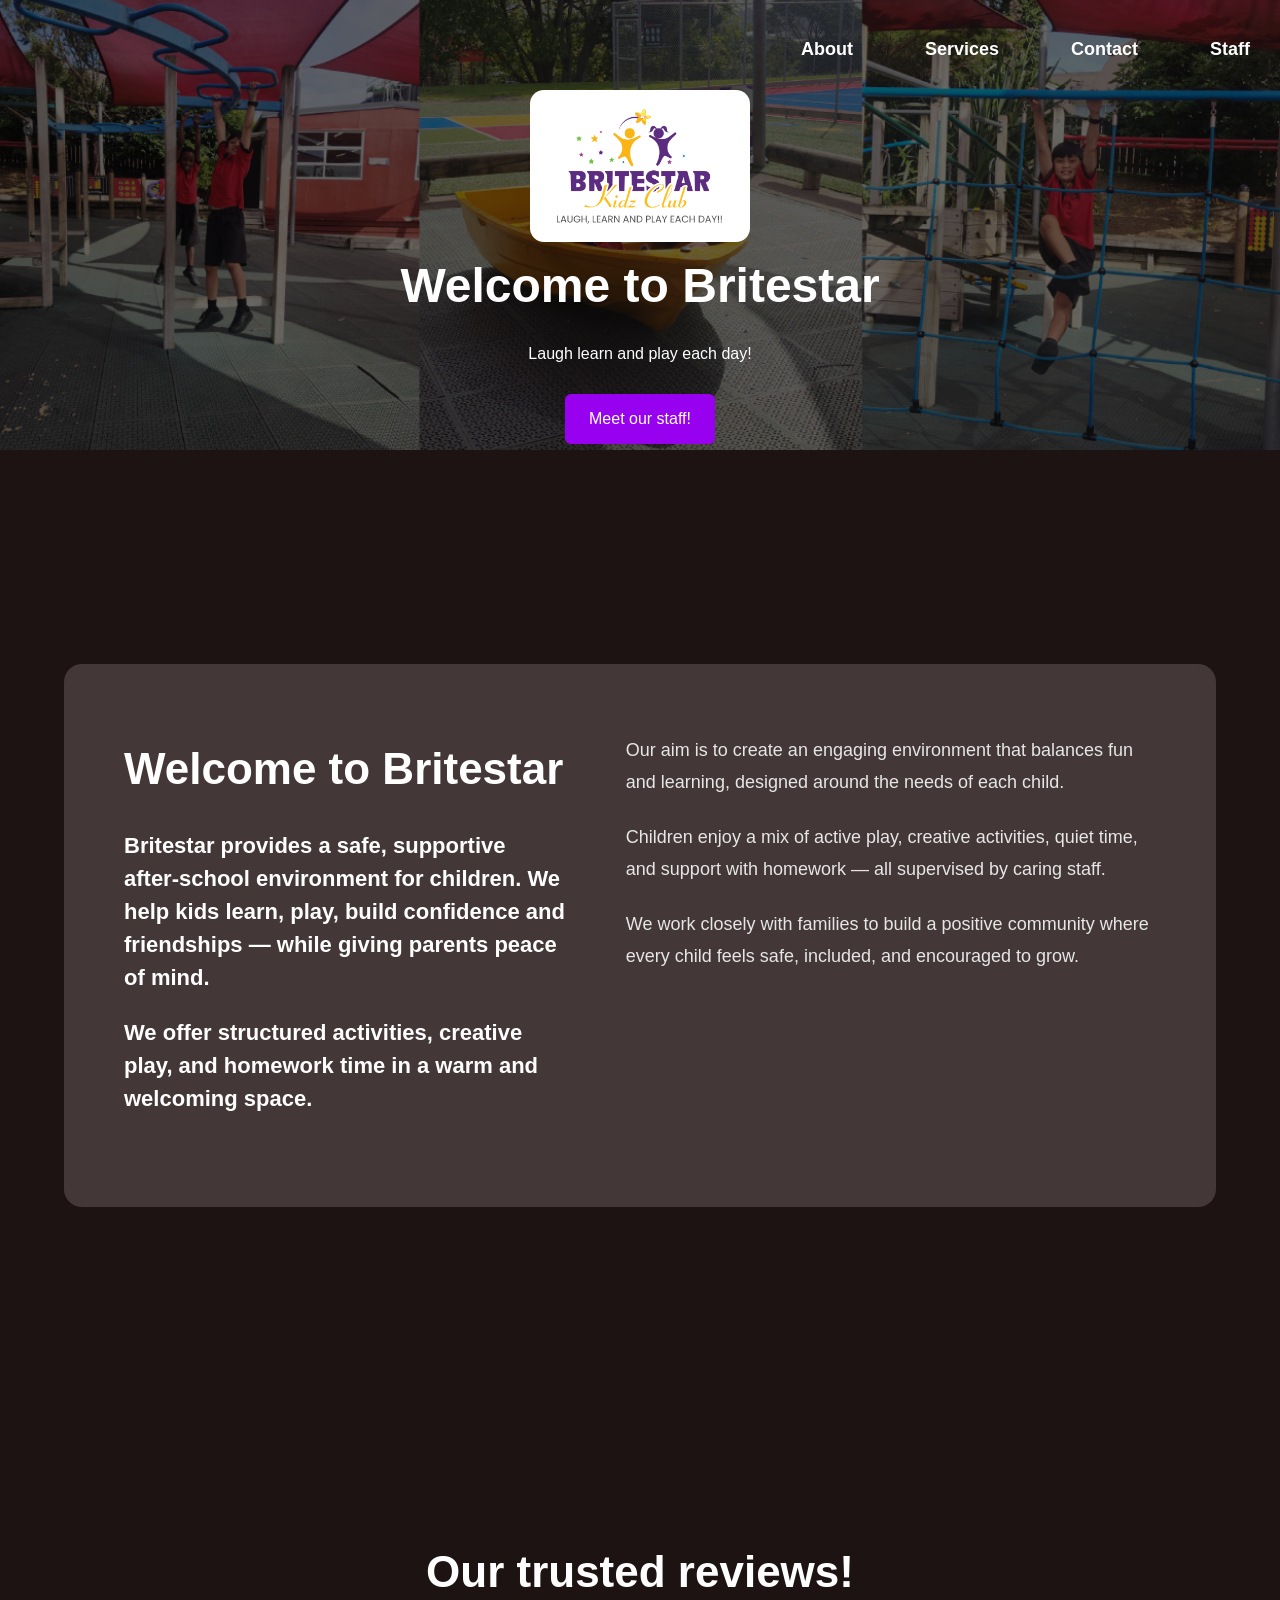
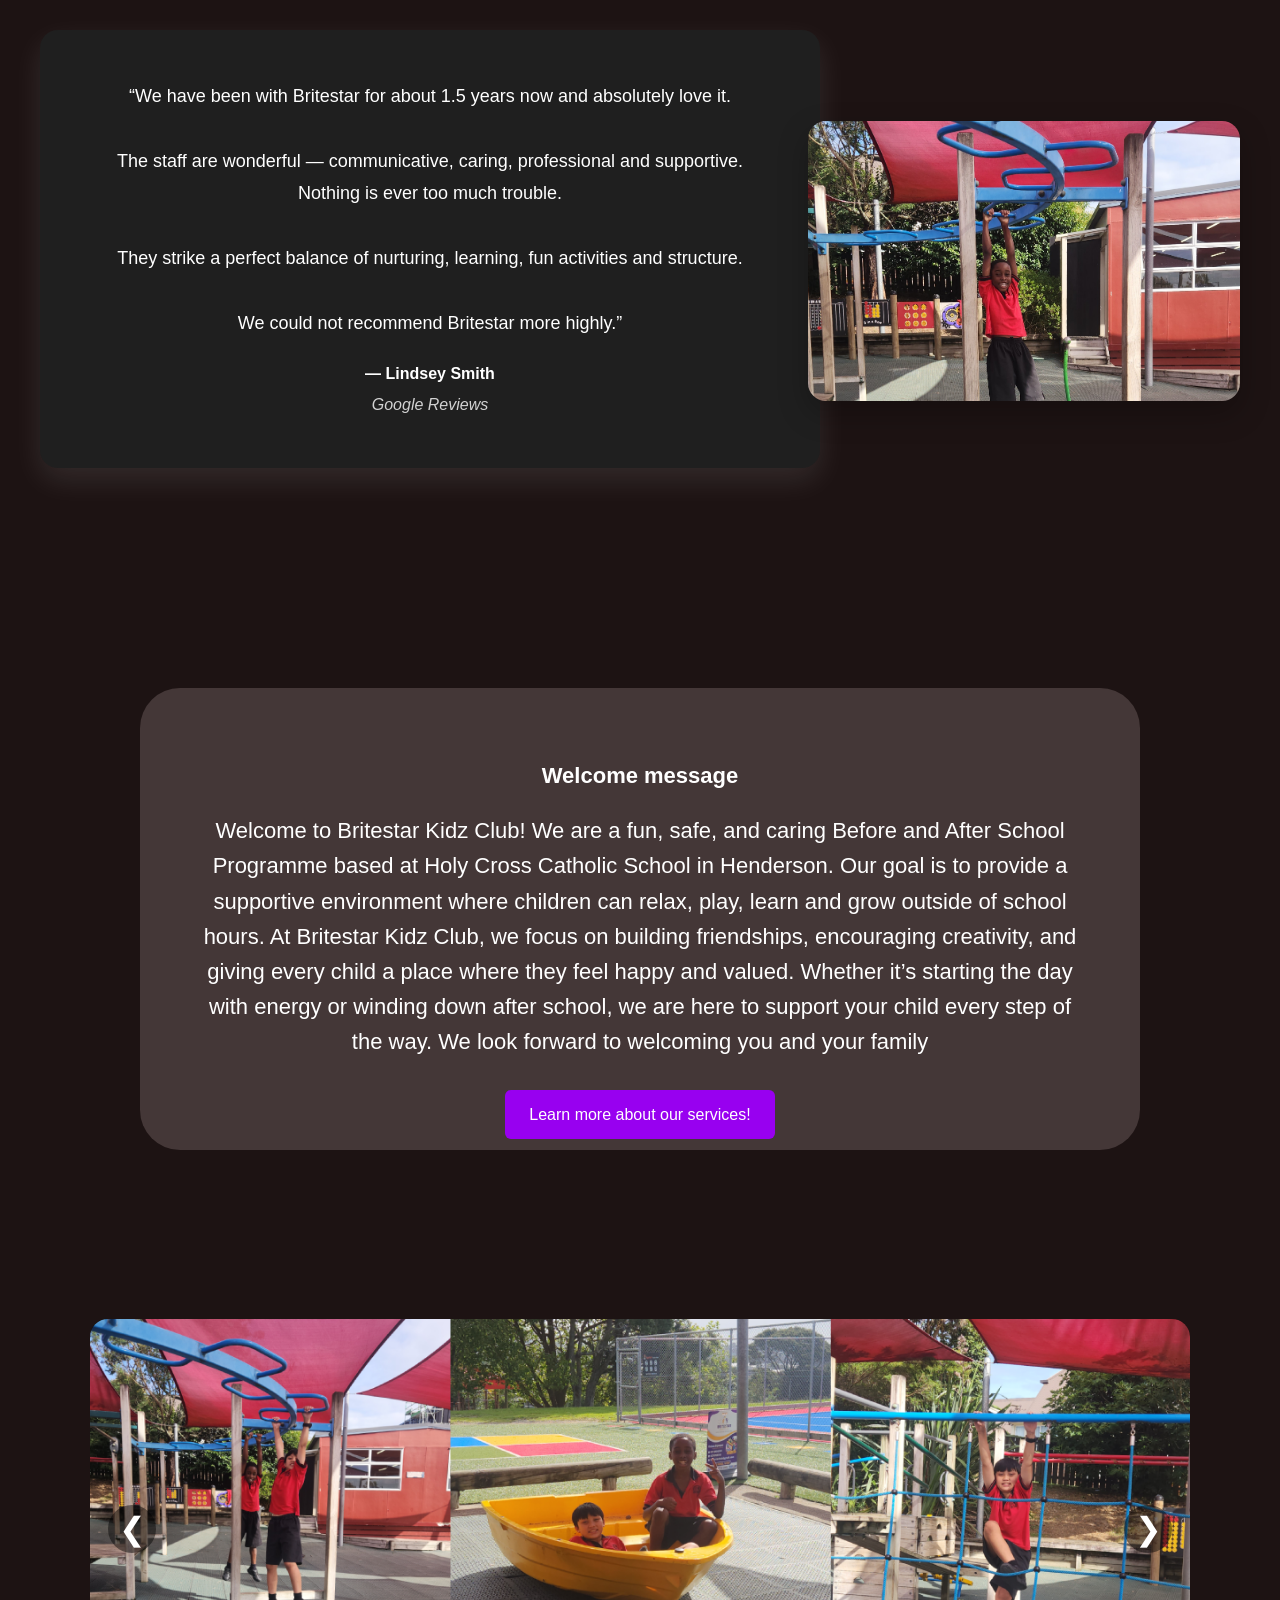
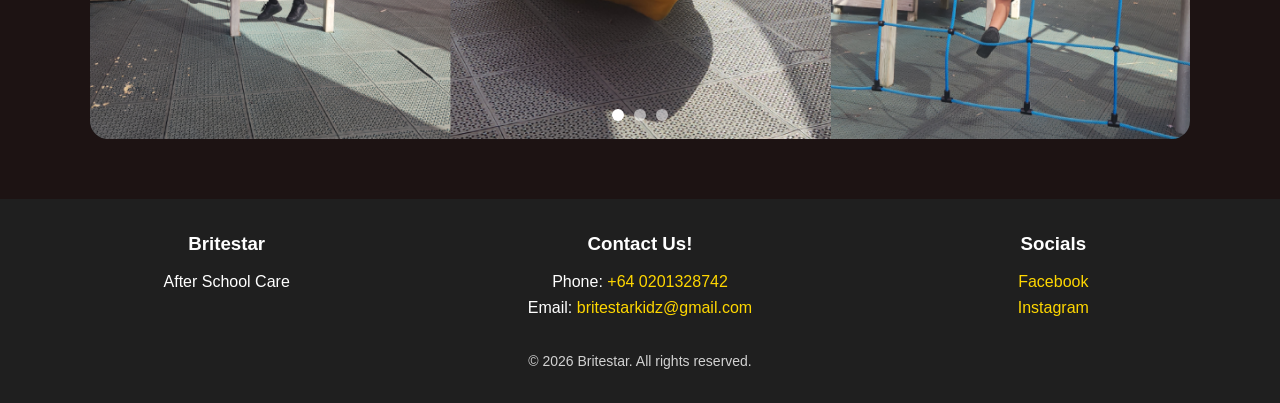
==== commit 11481950: "homepage is fixed" ====
--- a/index.html
+++ b/index.html
@@ -79,11 +79,6 @@
 </head>
 <body style="background-color: #1d1313;">
     <head>
-
-         <header>
-        <img src="banner photo (1).png" alt="Website banner image" class="top-banner">
-        
-    </header>
  
     
     <style>
@@ -105,62 +100,33 @@
    
 
 
-    <header>
-        
-      <div class="logo-boxindex">
- <a href="index.html">
-        <img src="birght star (2).png" alt="britestarlogo" class="top-image">
-      </div>
-       
+
+
+    <header class="site-header">
+
+  <!-- Logo -->
+  <div class="logo-box">
+    <a href="index.html">
+      <img src="birght star (2).png" alt="Britestar logo">
     </a>
-
-    <style>
-        .top-image {
-            position: absolute;
-            top: 20px;
-            left: 50%;
-            transform: translateX(-50%);
-            width: 200px;
-            height: auto;
-        }
-    </style>
-
-    <style>
-
-        .logo-boxindex {
-  background-color: white;
-  padding: 100px;
-  border-radius: 14px;
-  display: block;
-  width: fit-content;
-  margin: 10px auto;
-  position: relative;
-  left : 12%;
-}
-    </style>
-
-
-
-        <nav>
-
-            <a href="#about">About</a>
-            <a href="Services.html">Services</a>
-            <a href="Contact.html">Contact</a>
-            <a href="staff.html">Staff</a>
-
-            <style>
-                nav {
-                    position: relative;
-                    bottom: 50px;
-                    right: 20px;
-                }
-            </style>
-        </nav>
-
-       
-
-        
-    </header>
+  </div>
+
+  <!-- Nav -->
+  <nav>
+    <a href="#about">About</a>
+    <a href="Services.html">Services</a>
+    <a href="Contact.html">Contact</a>
+    <a href="staff.html">Staff</a>
+  </nav>
+
+</header>
+
+
+
+
+
+
+
     
     <section class="hero">
         <h1>Welcome to Britestar</h1>
@@ -170,7 +136,9 @@
 <style>
     .hero {
         position: relative;
-        bottom: 170px;
+        display: flexbox;
+        justify-content: center;
+        bottom: 330px;
     } 
 </style>
 
@@ -181,8 +149,9 @@
 <style>
     .cta {
         position: relative;
-        bottom: 260px;
-        margin: 20px 0;
+        display: flexbox;
+        justify-content: center;
+        bottom: 430px;
     }
 </style>
 
--- a/style.css
+++ b/style.css
@@ -100,7 +100,9 @@
   width: 90%;
   max-width: 1200px;
   position: relative;
-  bottom: 120px;
+  display: flexbox;
+  justify-content: center;
+  bottom: 270px;
 }
 
 .about-inner {
@@ -231,8 +233,9 @@
 }
 
 .Find-Us iframe {
+  position: static;
   width: 100%;
-  height: 350px;
+  height: 550px;
   border-radius: 12px;
   display: block;
 }
@@ -241,7 +244,7 @@
 .Reviews {
   color: #ffffff;
   font-size: 22px;
-  margin: 60px 0 20px;
+  margin: 10px 0 10px;
   text-align: center;
 }
 
@@ -616,4 +619,142 @@
   .Find-Us iframe {
     height: 230px;
   }
+}
+
+
+
+
+
+
+
+
+/* =========================
+   HEADER (DESKTOP)
+========================= */
+
+  
+
+/* Logo box */
+.logo-box {
+  position: absolute;
+  top: -20px;
+  left: 30px;
+  background: white;
+  padding: 12px 20px;
+  border-radius: 12px;
+  display: inline-block;
+  margin-bottom: 10px;
+}
+
+/* Logo image */
+.logo-box img {
+  width: 180px;
+  max-width: 40vw; /* responsive scaling */
+  height: auto;
+}
+
+nav {
+  position: absolute;
+  top: 20px;
+  right: 30px;
+  display: flex;
+  gap: 40px;
+  z-index: 3;
+}
+
+nav a {
+  color: white;
+  text-decoration: none;
+  font-size: 18px;
+  font-weight: bold;
+}
+
+nav a:hover {
+  color: #ffd700;
+}
+
+
+/* =========================
+   FIX CLICKABLE HEADER LINKS
+========================= */
+
+.site-header {
+  position: relative;
+  width: 100%;
+  height: 450px;
+  background: 
+    linear-gradient(rgba(0,0,0,0.6), rgba(0,0,0,0.6)),
+    url("banner\ photo\ \(1\).png");
+  background-size: cover;
+  background-position: center;
+}
+
+/* Make sure nothing invisible blocks clicks */
+.site-header::before,
+.site-header::after,
+.top-banner {
+  pointer-events: none;
+}
+
+.logo-box {
+  position: absolute;
+  top: 80px;              /* move up/down as needed */
+  left: 50%;
+  transform: translateX(-50%);
+  
+  background: white;
+  padding: 12px 20px;
+  border-radius: 14px;
+
+  z-index: 3;
+}
+
+.logo-box a {
+  display: block;
+  position: relative;
+  z-index: 102;
+}
+
+.logo-box img {
+  width: 180px;
+  max-width: 40vw;
+  height: auto;
+  display: block;
+}
+
+.main-nav {
+  position: relative;
+  z-index: 103;
+  display: flex;
+  justify-content: center;
+  gap: 40px;
+  flex-wrap: wrap;
+}
+
+.main-nav a {
+  position: relative;
+  z-index: 104;
+  color: white;
+  text-decoration: none;
+  font-size: 18px;
+  font-weight: bold;
+  cursor: pointer;
+}
+
+.main-nav a:hover {
+  color: #ffd700;
+}
+
+@media (max-width: 768px) {
+  .logo-box img {
+    width: 130px;
+  }
+
+  .main-nav {
+    gap: 16px;
+  }
+
+  .main-nav a {
+    font-size: 16px;
+  }
 }
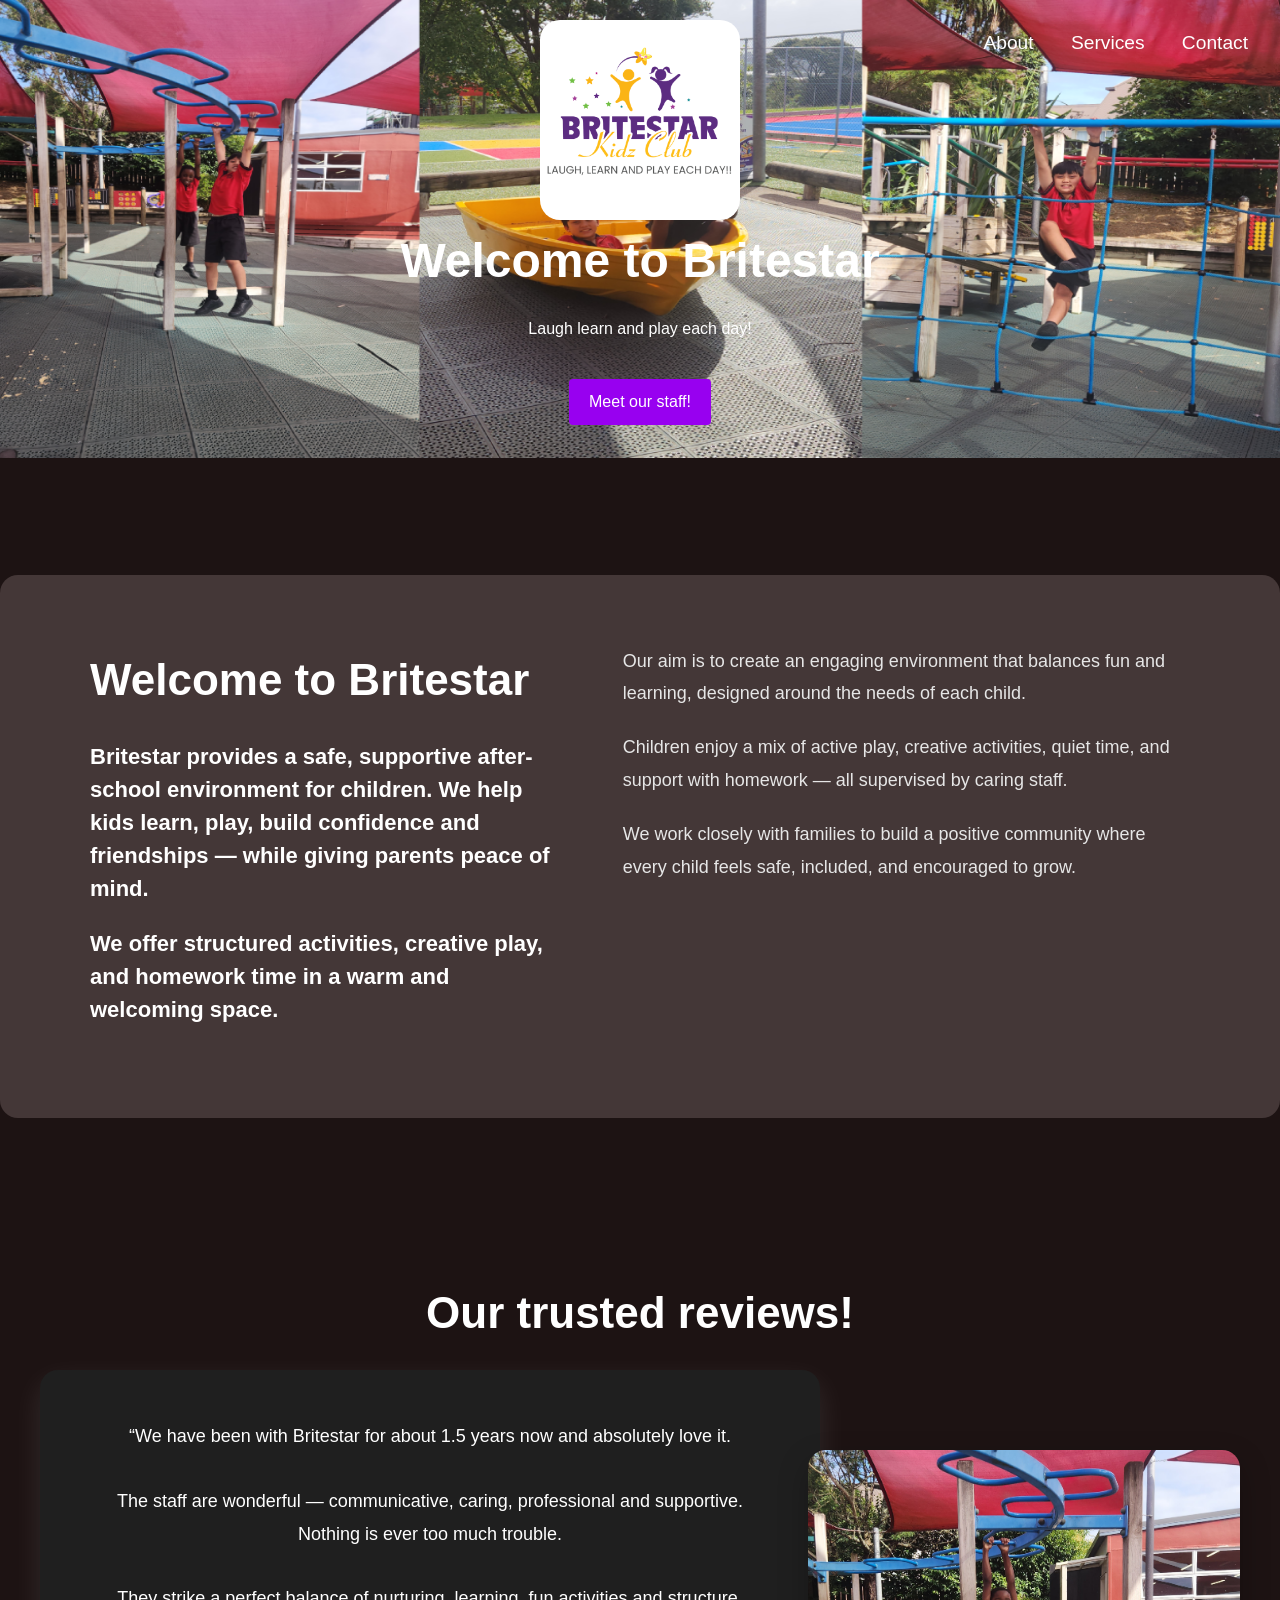
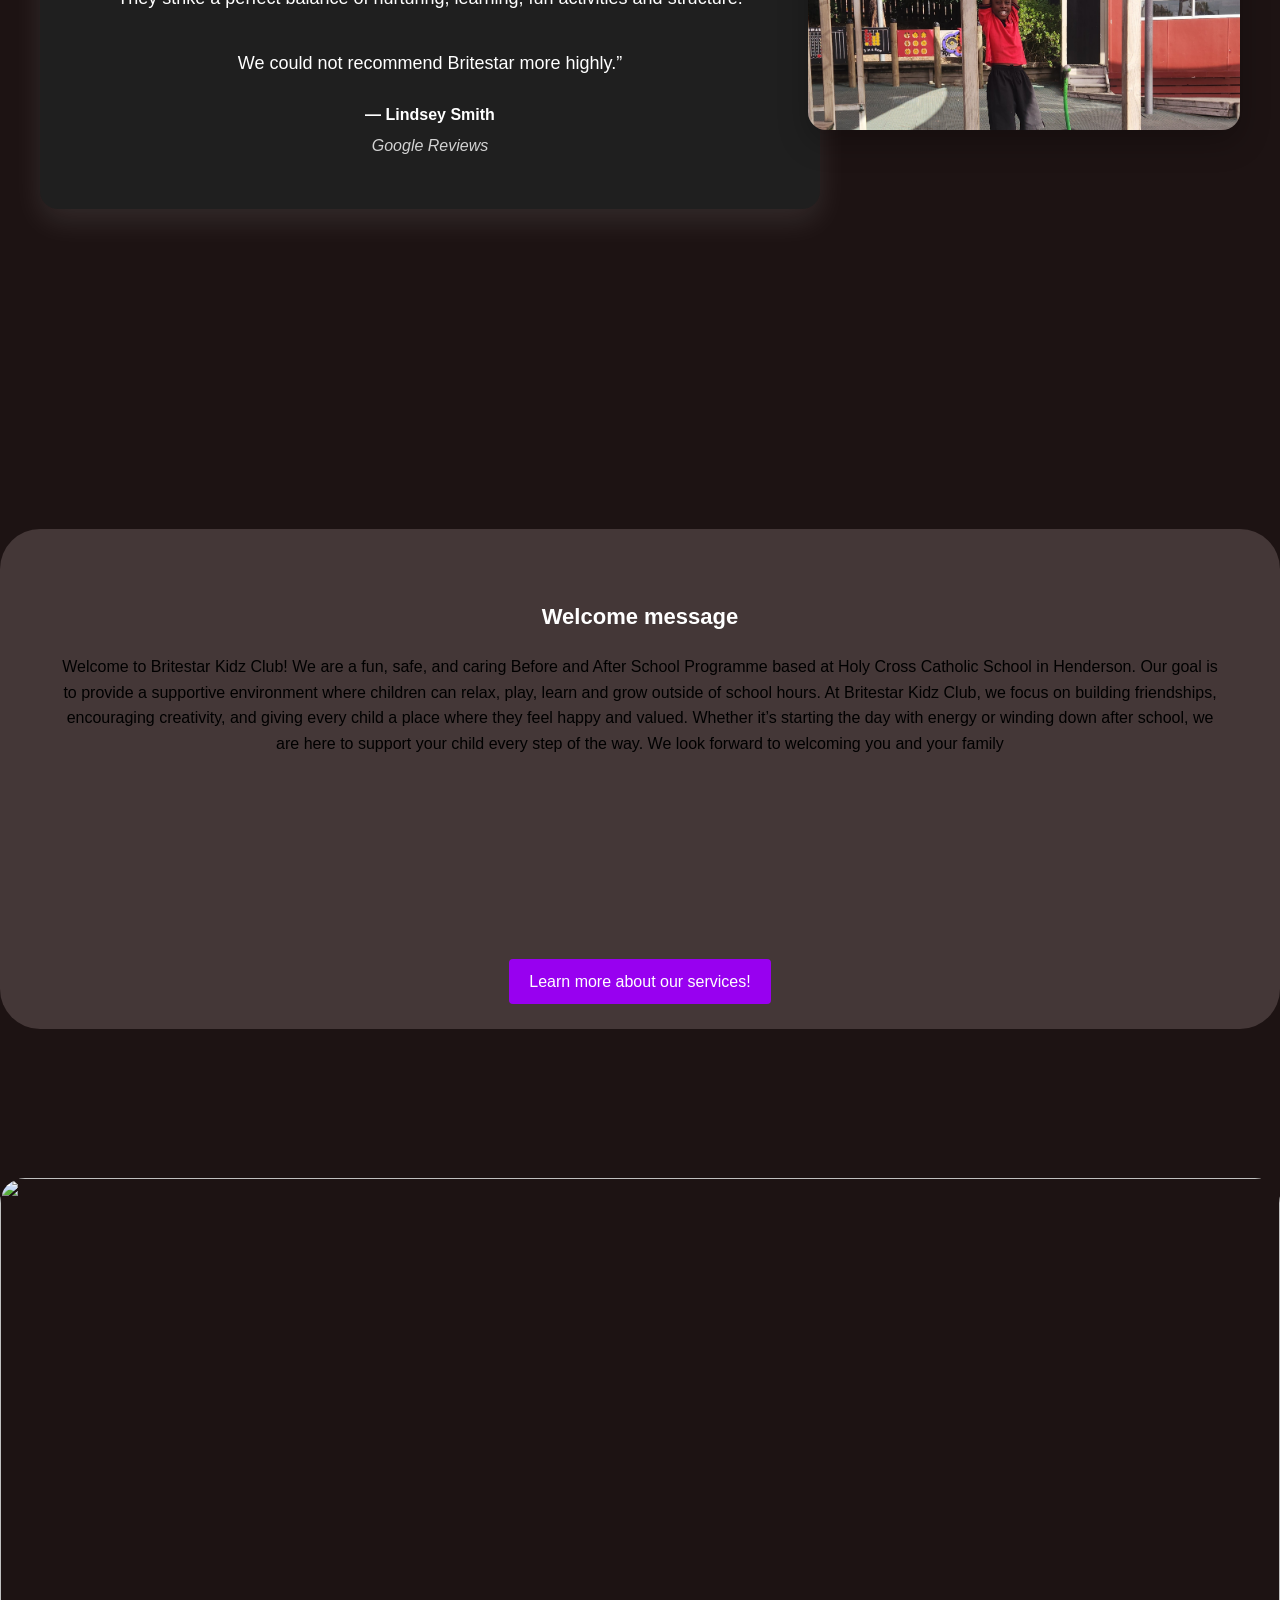
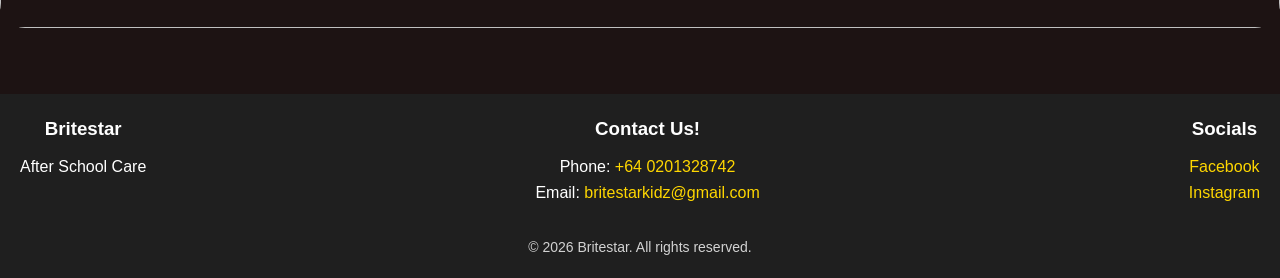
==== commit c5a00638: "uhhhhhhhhh idk it wasnt letting me pull" ====
--- a/index.html
+++ b/index.html
@@ -79,6 +79,11 @@
 </head>
 <body style="background-color: #1d1313;">
     <head>
+
+         <header>
+        <img src="banner photo (1).png" alt="Website banner image" class="top-banner">
+        
+    </header>
  
     
     <style>
@@ -100,69 +105,53 @@
    
 
 
-
-
-    <header class="site-header">
-
-  <!-- Logo -->
-  <div class="logo-box">
-    <a href="index.html">
-      <img src="birght star (2).png" alt="Britestar logo">
+    <header>
+        
+      <div class="logo-box">
+ <a href="index.html">
+        <img src="birght star (2).png" alt="britestarlogo" class="top-image">
+      </div>
+       
     </a>
-  </div>
-
-  <!-- Nav -->
-  <nav>
-    <a href="#about">About</a>
-    <a href="Services.html">Services</a>
-    <a href="Contact.html">Contact</a>
-    <a href="staff.html">Staff</a>
-  </nav>
-
-</header>
-
-
-
-
-
-
-
+
+    <style>
+        .top-image {
+            position: absolute;
+            top: 20px;
+            left: 50%;
+            transform: translateX(-50%);
+            width: 200px;
+            height: auto;
+        }
+    </style>
+
+        <nav>
+
+            <a href="#about">About</a>
+            <a href="Services.html">Services</a>
+            <a href="Contact.html">Contact</a>
+        </nav>
+
+       
+
+        
+    </header>
     
     <section class="hero">
         <h1>Welcome to Britestar</h1>
         <p>Laugh learn and play each day!</p>
     </section>
 
-<style>
-    .hero {
-        position: relative;
-        display: flexbox;
-        justify-content: center;
-        bottom: 330px;
-    } 
-</style>
-
     <div class="cta">
   <a href="staff.html" class="btn">Meet our staff!</a>
 </div>
-
-<style>
-    .cta {
-        position: relative;
-        display: flexbox;
-        justify-content: center;
-        bottom: 430px;
-    }
-</style>
 
     
     
 <section id="about" class="about-panel">
   <div class="about-inner">
     <div class="about-left">
-
       <h2>Welcome to Britestar</h2>
-      
 
       <p class="about-lead">
         Britestar provides a safe, supportive after-school environment for children.
@@ -222,10 +211,10 @@
   </div>
 </section>
 
-<div>
+<div class="idk">
     <div class="Services-panel">
   <h2 class="Services">Welcome message</h2>
-   <p class="Services text">
+   <p class="Services-text">
 
 Welcome to Britestar Kidz Club!
 
@@ -240,107 +229,10 @@
   <a href="Services.html" class="btn">Learn more about our services!</a>
 </div>
 
-<style>
-.services-button {
-    position: relative;
-    bottom: 120px;
-}
-
-</style>
-
    
 
     </div>
 </div>
-
-<section class="premium-carousel">
-  <div class="carousel-slide active">
-    <img src="banner photo (1).png" alt="Britestar activity 1">
-  </div>
-
-  <div class="carousel-slide">
-    <img src="britestar contact photo.PNG" alt="Britestar activity 2">
-  </div>
-
-  <div class="carousel-slide">
-    <img src="epic-mountain-mural-wallpaper-photo-l.png" alt="Britestar activity 3">
-  </div>
-
-  <button class="carousel-btn prev">&#10094;</button>
-  <button class="carousel-btn next">&#10095;</button>
-
-  <div class="carousel-dots">
-    <span class="dot active"></span>
-    <span class="dot"></span>
-    <span class="dot"></span>
-  </div>
-
-<script>
-  const slides = document.querySelectorAll(".carousel-slide");
-  const dots = document.querySelectorAll(".dot");
-  const nextBtn = document.querySelector(".carousel-btn.next");
-  const prevBtn = document.querySelector(".carousel-btn.prev");
-  const carousel = document.querySelector(".premium-carousel");
-
-  let currentSlide = 0;
-  let carouselInterval;
-
-  function showSlide(index) {
-    slides.forEach(slide => slide.classList.remove("active"));
-    dots.forEach(dot => dot.classList.remove("active"));
-
-    slides[index].classList.add("active");
-    dots[index].classList.add("active");
-  }
-
-  function nextSlide() {
-    currentSlide = (currentSlide + 1) % slides.length;
-    showSlide(currentSlide);
-  }
-
-  function prevSlide() {
-    currentSlide = (currentSlide - 1 + slides.length) % slides.length;
-    showSlide(currentSlide);
-  }
-
-  function startCarousel() {
-    carouselInterval = setInterval(nextSlide, 3500);
-  }
-
-  function stopCarousel() {
-    clearInterval(carouselInterval);
-  }
-
-  nextBtn.addEventListener("click", () => {
-    nextSlide();
-    stopCarousel();
-    startCarousel();
-  });
-
-  prevBtn.addEventListener("click", () => {
-    prevSlide();
-    stopCarousel();
-    startCarousel();
-  });
-
-  dots.forEach((dot, index) => {
-    dot.addEventListener("click", () => {
-      currentSlide = index;
-      showSlide(currentSlide);
-      stopCarousel();
-      startCarousel();
-    });
-  });
-
-  carousel.addEventListener("mouseenter", stopCarousel);
-  carousel.addEventListener("mouseleave", startCarousel);
-
-  startCarousel();
-</script>
-
-
-</section>
-
 
 <footer class="site-footer">
   <div class="footer-inner">
@@ -365,10 +257,24 @@
   <p class="footer-bottom">© 2026 Britestar. All rights reserved.</p>
 </footer>
 
-
-
-
 </body>
 </html>
 
 
+<div class="carousel">
+
+<img src="Banner.png" class="carousel-img active">
+<img src="banner photo (1).png" class="carousel-img">
+<img src="britestar contact photo.PNG" class="carousel-img">
+  </div>
+
+<script>
+let index = 0;
+const images = document.querySelectorAll(".carousel-img");
+
+setInterval(() => {
+  images[index].classList.remove("active");
+  index = (index + 1) % images.length;
+  images[index].classList.add("active");
+}, 5000); // change every 3 seconds
+</script>
--- a/style.css
+++ b/style.css
@@ -1,108 +1,32 @@
-/* =========================================================
-   DESKTOP CSS
-   Edit this section freely for desktop
-   ========================================================= */
-
-/* ---------- Global fixes ---------- */
-html,
-body {
-  width: 100%;
-  overflow-x: hidden;
-}
-
-img {
-  max-width: 100%;
-  height: auto;
-}
-
-/* ---------- Header / Nav ---------- */
-header {
-  position: relative;
-  padding: 20px;
-}
-
-.logo-box {
-  background-color: white;
-  padding: 80px;
-  border-radius: 14px;
-  display: block;
-  width: fit-content;
-  margin: 10px auto;
-  position: relative;
-  left: 255px;
-  
-}
-
-.logo-box img,
-.top-image {
-  width: 150px;
-  height: auto;
-  display: block;
-  margin: 0 auto;
-}
-
-nav,
-.navContactService {
-  position: static;
-  display: flex;
-  justify-content: center;
-  align-items: center;
-  gap: 28px;
-  flex-wrap: wrap;
-  font-size: larger;
-  margin: 15px 0 25px;
-}
-
-nav a,
-.navContactService a {
-  color: white;
-  text-decoration: none;
-}
-
-nav a:hover,
-.navContactService a:hover {
-  color: #fbff00;
-}
-
-/* ---------- Buttons ---------- */
 .cta {
-  text-align: center;
+  text-align: center;   
   margin: 30px 0;
 }
 
-.btn,
-.services-button a {
-  display: inline-block;
-  padding: 12px 24px;
+
+
+
+.btn {
+  display: inline-block; 
+  position: relative;
+  top: -90px;
+  padding: 10px 20px;
   background-color: #9800f0;
   color: #fff;
   text-decoration: none;
-  border-radius: 6px;
-}
-
-.btn:hover,
-.services-button a:hover {
+  border-radius: 4px;
+}
+
+.btn:hover {
   background-color: #179bd8;
   cursor: pointer;
 }
 
-.services-button {
-  text-align: center;
-  margin: 40px 0;
-}
-
-/* ---------- About section ---------- */
 .about-panel {
   background: #443737;
   border-radius: 18px;
   padding: 70px 60px;
   margin: 60px auto;
-  width: 90%;
-  max-width: 1200px;
-  position: relative;
-  display: flexbox;
-  justify-content: center;
-  bottom: 270px;
 }
 
 .about-inner {
@@ -135,128 +59,42 @@
   margin-bottom: 22px;
 }
 
-/* ---------- Home services panel ---------- */
-.Services-panel {
-  background: #443737;
-  border-radius: 40px;
-  padding: 70px 60px;
-  margin: 60px auto;
-  width: 90%;
-  max-width: 1000px;
-  min-height: 350px;
-  text-align: center;
-}
-
-.Services {
-  color: #ffffff;
-  font-size: 22px;
-  margin-bottom: 20px;
-}
-
-/* ---------- Services page boxes ---------- */
-
-
-.services-text-box {
-    background: #443737;
-  border-radius: 40px;
-  padding: 50px;
-  width: 75%;
-  max-width: 950px;
-  color: #ffffff;
-  font-size: 22px;
-  line-height: 1.6;
-  margin: 60px auto;
-  text-align: center;
-  right: 400px;
-  top : 25px;
-  position: relative;
-}
-
-.services-text-box2 {
-    background: #443737;
-  border-radius: 40px;
-  padding: 50px;
-  width: 75%;
-  max-width: 950px;
-  color: #ffffff;
-  font-size: 22px;
-  line-height: 1.6;
-  margin: 60px auto;
-  text-align: center;
-  left: 400px;
-  top : 25px;
-  position: relative;
-}
-
-.services-text-box3 {
-    background: #443737;
-  border-radius: 40px;
-  padding: 50px;
-  width: 75%;
-  max-width: 950px;
-  color: #ffffff;
-  font-size: 22px;
-  line-height: 1.6;
-  margin: 60px auto;
-  text-align: center;
- right: 400px;  
-  top : 25px;
-  position: relative;
-}
-
-
-
-/* ---------- Contact page ---------- */
-.contact-page,
-.contacthead {
-  color: #ffffff;
-  text-align: center;
-  margin: 60px 0 30px;
-}
-
-.space-for-contact {
-  height: auto;
-}
-
-.Find-Us {
-  color: #ffffff;
-  font-size: 22px;
-  text-align: left;
-  width: 90%;
-  max-width: 1000px;
-  margin: 40px auto;
-}
-
-.Find-Us h1 {
-  margin-bottom: 20px;
-  text-align: left;
-}
-
-.Find-Us iframe {
-  position: static;
-  width: 100%;
-  height: 550px;
-  border-radius: 12px;
-  display: block;
-}
-
-/* ---------- Testimonials ---------- */
-.Reviews {
-  color: #ffffff;
-  font-size: 22px;
-  margin: 10px 0 10px;
-  text-align: center;
+
+@media (max-width: 900px) {
+  .about-panel {
+    padding: 40px 22px;
+  }
+
+  .about-inner {
+    grid-template-columns: 1fr;
+    gap: 25px;
+  }
+
+  .about-left h2 {
+    font-size: 34px;
+  }
+
+  .about-lead {
+    font-size: 18px;
+  }
+}
+
+
+.footer {
+     display: inline-block; 
+  position: relative;
+  top: 1800px;
 }
 
 .testimonial-section {
-  padding: 90px 20px 60px;
+  padding: 90px 20px 60px;;
 }
 
 .testimonial-wrap {
   max-width: 1200px;
   margin: 0 auto;
   position: relative;
-  min-height: 420px;
+  min-height: 420px; 
 }
 
 .testimonial-card {
@@ -266,8 +104,6 @@
   padding: 50px 60px;
   border-radius: 18px;
   box-shadow: 0 12px 30px rgba(255, 255, 255, 0.1);
-  position: relative;
-  bottom: 100px;
 }
 
 .testimonial-card .quote {
@@ -292,7 +128,7 @@
 .testimonial-image {
   position: absolute;
   right: 0;
-  top: 30%;
+  top: 50%;
   transform: translateY(-50%);
   width: 36%;
   border-radius: 18px;
@@ -308,123 +144,71 @@
   display: block;
 }
 
-/* ---------- Carousel ---------- */
-.premium-carousel {
-  position: relative;
-  width: 100%;
-  max-width: 1100px;
-  height: 420px;
-  margin: 60px auto;
-  overflow: hidden;
-  border-radius: 18px;
-  background: #000;
-}
-
-.carousel-slide {
-  position: absolute;
-  inset: 0;
-  opacity: 0;
-  transition: opacity 0.9s ease-in-out;
-}
-
-.carousel-slide.active {
-  opacity: 1;
-  z-index: 1;
-}
-
-.carousel-slide img {
-  width: 100%;
-  height: 100%;
-  object-fit: cover;
-}
-
-.carousel-btn {
-  position: absolute;
-  top: 50%;
-  transform: translateY(-50%);
-  z-index: 3;
-  border: none;
-  background: rgba(0, 0, 0, 0.45);
-  color: white;
-  font-size: 32px;
-  width: 48px;
-  height: 48px;
-  border-radius: 50%;
-  cursor: pointer;
-}
-
-.carousel-btn:hover {
-  background: rgba(0, 0, 0, 0.75);
-}
-
-.carousel-btn.prev {
-  left: 18px;
-}
-
-.carousel-btn.next {
-  right: 18px;
-}
-
-.carousel-dots {
-  position: absolute;
-  bottom: 18px;
-  left: 50%;
-  transform: translateX(-50%);
-  z-index: 3;
-  display: flex;
-  gap: 10px;
-}
-
-.dot {
-  width: 12px;
-  height: 12px;
-  background: rgba(255, 255, 255, 0.55);
-  border-radius: 50%;
-  cursor: pointer;
-}
-
-.dot.active {
-  background: white;
-}
-
-/* ---------- Footer ---------- */
-.footer,
-.site-footer,
-.site-footer1 {
+
+@media (max-width: 900px) {
+  .testimonial-wrap {
+    min-height: auto;
+  }
+
+  .testimonial-card {
+    width: 100%;
+    padding: 30px 22px;
+  }
+
+  .testimonial-image {
+    position: static;
+    transform: none;
+    width: 100%;
+    margin-top: 18px;
+  }
+
+  .testimonial-image img {
+    height: 240px;
+  }
+}
+
+.Reviews {
+  color: #ffffff;
+  font-size: 22px;
+  margin-top: 10px; 
+  top: 100px;
+  position: relative;
+  margin-bottom: 10px; 
+  text-align: center; 
+}
+
+
+
+.site-footer {
   background: #1f1f1f;
   color: #fff;
-  padding: 30px 20px;
-  margin-top: 60px;
-  text-align: center;
+  padding: 20px 20px;
+  margin-top: 60px; 
+  text-align: center;
+  top : 700px;
+  position: relative;
 }
 
 .footer-inner {
-  max-width: 1200px;
+  max-width: 1700px;
   margin: 0 auto;
   display: flex;
   gap: 40px;
   justify-content: space-between;
-  flex-wrap: wrap;
-  text-align: center;
-}
-
-.footer-block {
-  flex: 1;
-  min-width: 220px;
+  flex-wrap: wrap; 
+  text-align: center;
 }
 
 .footer-block h3 {
   margin-bottom: 10px;
 }
 
-.site-footer a,
-.footer a {
+.site-footer a {
   color: #ffd700;
   text-decoration: none;
 }
 
-.site-footer a:hover,
-.footer a:hover {
+.site-footer a:hover {
   text-decoration: underline;
 }
 
@@ -435,326 +219,326 @@
   font-size: 14px;
 }
 
-
-/* =========================================================
-   MOBILE CSS
-   Only edit this section when changing mobile
-   ========================================================= */
-
-@media (max-width: 768px) {
-
-  header {
-    padding: 14px 16px;
-  }
-
-  .logo-box {
-    padding: 10px;
-    margin: 8px auto 12px;
-  }
-
-  .logo-box img,
-  .top-image {
-    width: 125px;
-  }
-
-  nav,
-  .navContactService {
-    gap: 14px;
-    font-size: 16px;
-    margin: 8px 0 18px;
-  }
-
-  nav a,
-  .navContactService a {
-    padding: 6px 8px;
-  }
-
-  .hero {
-    padding: 50px 20px;
+.footer-block:nth-child(2) {
+  margin-left: -40px; 
+}
+
+
+.Services-panel {
+  background: #443737;
+  border-radius: 40px;
+  padding: 70px 60px;
+  margin: 60px auto;
+  height: 500px;
+  top: 200px;
+  min-height: 400px;
+  position: relative;
+  text-align: center; 
+}
+
+.Services {
+  color: #ffffff;
+  font-size: 22px;
+  margin-top: 0; 
+  margin-bottom: 20px; 
+  position: static; 
+}
+
+.Services text
+  {
+    font-size: 18px;
+    color: #fff;
+    line-height: 1.8;
     text-align: center;
   }
 
-  .about-panel,
-  .Services-panel,
-  .services-text-box,
-  .services-text-box2,
-  .services-text-box3 {
-    width: auto;
-    margin: 35px 12px;
-    padding: 32px 20px;
-    border-radius: 28px;
-    font-size: 17px;
-  }
-
-  .about-inner {
-    grid-template-columns: 1fr;
-    gap: 25px;
-  }
-
-  .about-left h2 {
-    font-size: 32px;
-  }
-
-  .about-lead,
-  .about-right p {
-    font-size: 16px;
-  }
-
-  .contact-page,
-  .contacthead {
-    margin: 35px 0 20px;
-    padding: 0 16px;
-  }
-
-  .Find-Us {
-    width: auto;
-    margin: 30px 16px;
-    font-size: 18px;
-  }
-
-  .Find-Us h1 {
-    font-size: 32px;
-  }
-
-  .Find-Us iframe {
-    height: 260px;
-  }
-
-  .testimonial-section {
-    padding: 40px 16px;
-  }
-
-  .testimonial-wrap {
-    min-height: auto;
-  }
-
-  .testimonial-card {
-    width: auto;
-    padding: 28px 20px;
-  }
-
-  .testimonial-image {
-    position: static;
-    transform: none;
-    width: 100%;
-    margin-top: 20px;
-  }
-
-  .testimonial-image img {
-    height: 230px;
-  }
-
-  .premium-carousel {
-    height: 250px;
-    width: 100%;
-    max-width: 100%;
-    margin: 35px auto;
-    border-radius: 0;
-  }
-
-  .carousel-btn {
-    width: 38px;
-    height: 38px;
+.space-for-contact {
+  height: 800px; 
+}
+
+.contact-page {
+  color: #ffffff;
+  top : 60px;
+  position: relative;
+  text-align: center;
+}
+
+nav {
+    top: -20px;
+    position: relative;
+    font-size: larger;
+}
+
+.navContactService {
+    top: 15px;
+    position: relative;
+    font-size: larger;
+}
+
+.Find-Us {
+    color: #ffffff;
     font-size: 22px;
-  }
-
-  .carousel-btn.prev {
-    left: 10px;
-  }
-
-  .carousel-btn.next {
-    right: 10px;
-  }
-
-  .footer,
-  .site-footer,
-  .site-footer1 {
-    margin-top: 40px;
-    padding: 30px 16px;
-  }
-
-  .footer-inner {
-    flex-direction: column;
-    align-items: center;
-    gap: 22px;
-  }
-
-  .footer-block {
-    width: 100%;
-    max-width: 420px;
-  }
-}
-
-
-@media (max-width: 480px) {
-
-  .logo-box img,
-  .top-image {
-    width: 110px;
-  }
-
-  nav,
-  .navContactService {
-    gap: 10px;
-  }
-
-  .hero h1 {
-    font-size: 38px;
-  }
-
-  .about-panel,
-  .Services-panel,
-  .services-text-box,
-  .services-text-box2,
-  .services-text-box3 {
-    margin: 28px 10px;
-    padding: 28px 16px;
-    font-size: 16px;
-  }
-
-  .premium-carousel {
-    height: 220px;
-  }
-
-  .Find-Us iframe {
-    height: 230px;
-  }
-}
-
-
-
-
-
-
-
-
-/* =========================
-   HEADER (DESKTOP)
-========================= */
-
-  
-
-/* Logo box */
+    text-align: left;
+    position: relative;
+    top: -600px;
+    margin-left: 25px; 
+}
+
+.Find-Us h1 {
+    margin-bottom: 10px; 
+    text-align: left;
+    margin-top: -20px;  
+}
+
+.services-button {
+    text-align: center;
+    margin-top: 50px;
+    top : 160px;
+    position: relative;
+}
+
+.services-text-box {
+    background: #443737;
+    border-radius: 40px;
+    padding: 50px 50px;
+    width: 65%;
+    color: #ffffff;
+    font-size: 22px;
+    margin: 60px auto;
+    height: 350px;
+    bottom: 490px;
+    right: 250px;
+    min-height: 450px;
+    position: relative;
+    text-align: center; 
+}
+
+.services-text-box2 {
+    background: #443737;
+    border-radius: 40px;
+    padding: 50px 50px;
+    width: 65%;
+    color: #ffffff;
+    font-size: 22px;
+    margin: 60px auto;
+    height: 350px;
+    bottom: 350px;
+    left: 250px;
+    min-height: 550px;
+    position: relative;
+    text-align: center; 
+}
+
+.services-text-box3 {
+    background: #443737;
+    border-radius: 40px;
+    padding: 50px 50px;
+    width: 65%;
+    color: #ffffff;
+    font-size: 22px;
+    margin: 60px auto;
+    height: 350px;
+    bottom: 250px;
+    right: 250px;
+    min-height: 50px;
+    position: relative;
+    text-align: center; 
+}
+
+.contacthead
+{
+    top: 200px;
+    position: relative;
+    text-align: center;
+    color: #ffffff;
+}
+
+.top-banner
+{
+    
+}
+
 .logo-box {
   position: absolute;
-  top: -20px;
-  left: 30px;
-  background: white;
-  padding: 12px 20px;
-  border-radius: 12px;
-  display: inline-block;
-  margin-bottom: 10px;
-}
-
-/* Logo image */
-.logo-box img {
-  width: 180px;
-  max-width: 40vw; /* responsive scaling */
-  height: auto;
-}
-
-nav {
-  position: absolute;
-  top: 20px;
-  right: 30px;
-  display: flex;
-  gap: 40px;
-  z-index: 3;
-}
-
-nav a {
-  color: white;
-  text-decoration: none;
-  font-size: 18px;
-  font-weight: bold;
-}
-
-nav a:hover {
-  color: #ffd700;
-}
-
-
-/* =========================
-   FIX CLICKABLE HEADER LINKS
-========================= */
-
-.site-header {
+  top: 20px;         
+  left: 50%;
+  transform: translateX(-50%);
+  background-color: rgb(255, 255, 255);
+  padding: 100px;
+  border-radius: 20px;
+  z-index: 1;        
+}
+
+.carousel {
   position: relative;
   width: 100%;
   height: 450px;
-  background: 
-    linear-gradient(rgba(0,0,0,0.6), rgba(0,0,0,0.6)),
-    url("banner\ photo\ \(1\).png");
-  background-size: cover;
-  background-position: center;
-}
-
-/* Make sure nothing invisible blocks clicks */
-.site-header::before,
-.site-header::after,
-.top-banner {
-  pointer-events: none;
-}
-
-.logo-box {
+  overflow: hidden;
+  border-radius: 25px;
+}
+
+.carousel-img {
   position: absolute;
-  top: 80px;              /* move up/down as needed */
-  left: 50%;
-  transform: translateX(-50%);
+  width: 100%;
+  height: 100%;
+  object-fit: cover;
+  opacity: 0;
+  transition: opacity 2s ease-in-out;
+}
+
+.carousel-img.active {
+  opacity: 1;
+}
+
+
+/* =========================================================
+   Mobile-friendly overrides (keeps desktop layout the same)
+   ========================================================= */
+@media (max-width: 768px) {
+
+ 
+  html, body {
+    width: 100%;
+    overflow-x: hidden;
+  }
+
+ 
+  img {
+    max-width: 100%;
+    height: auto;
+  }
+
   
-  background: white;
-  padding: 12px 20px;
-  border-radius: 14px;
-
-  z-index: 3;
-}
-
-.logo-box a {
-  display: block;
-  position: relative;
-  z-index: 102;
-}
-
-.logo-box img {
-  width: 180px;
-  max-width: 40vw;
-  height: auto;
-  display: block;
-}
-
-.main-nav {
-  position: relative;
-  z-index: 103;
-  display: flex;
-  justify-content: center;
-  gap: 40px;
-  flex-wrap: wrap;
-}
-
-.main-nav a {
-  position: relative;
-  z-index: 104;
-  color: white;
-  text-decoration: none;
-  font-size: 18px;
-  font-weight: bold;
-  cursor: pointer;
-}
-
-.main-nav a:hover {
-  color: #ffd700;
-}
-
-@media (max-width: 768px) {
-  .logo-box img {
-    width: 130px;
-  }
-
-  .main-nav {
-    gap: 16px;
-  }
-
-  .main-nav a {
-    font-size: 16px;
-  }
-}+  header {
+    padding: 0.75rem 1rem !important;
+    flex-direction: column !important;
+    align-items: center !important;
+    gap: 10px !important;
+  }
+
+  
+  .top-banner {
+    position: absolute !important;
+    top: 0 !important;
+    left: 50% !important;
+    transform: translateX(-50%) !important;
+    width: 100% !important;
+    height: 240px !important;
+    object-fit: cover !important;
+    z-index: -1 !important;
+  }
+
+ 
+  .top-image {
+    position: static !important;
+    width: 150px !important;
+    height: auto !important;
+    margin: 6px auto 0 !important;
+    display: block !important;
+  }
+
+  
+  nav {
+    position: static !important;
+    top: auto !important;
+    width: 100% !important;
+    display: flex !important;
+    flex-wrap: wrap !important;
+    justify-content: center !important;
+    gap: 16px !important;
+    font-size: 16px !important;
+    margin: 6px 0 0 !important;
+    padding: 0 14px !important;
+  }
+
+  nav a {
+    margin-left: 0 !important;
+    padding: 0 !important;
+    border: 0 !important;
+    border-radius: 0 !important;
+    background: transparent !important;
+    text-decoration: none !important;
+  }
+
+
+  .hero {
+    padding: 4rem 1rem !important;
+  }
+
+ 
+
+  
+  .Find-Us {
+    bottom: 0 !important;
+    top: 0 !important;
+    padding: 0 16px;
+    text-align: left !important;
+  }
+
+  .Find-Us iframe {
+    width: 100% !important;
+    max-width: 740px;
+    height: 320px !important;
+    display: block;
+  }
+
+  .footer,
+  .site-footer {
+    position: static !important;
+    top: auto !important;
+  }
+
+  .footer-inner {
+    flex-direction: column !important;
+    align-items: center !important;
+    gap: 18px !important;
+    text-align: center !important;
+  }
+
+  .footer-block {
+    width: 100% !important;
+    max-width: 520px;
+  }
+
+  .footer-block:nth-child(2) {
+    margin-left: 0 !important;
+  }
+
+
+  .btn {
+    top: 0 !important;
+  }
+
+  .services-button {
+    top: 0 !important;
+  }
+
+  .carousel{
+    max-height: 200px;
+    bottom: 350px;
+    margin-top: 50px;
+  }
+  .Services-text{
+    font-size: 15px;
+    color: #ffffff;
+  }
+  .Services-panel{
+    top: 00px;
+  }
+
+  .idk{
+    height: 500px;
+  }
+
+}
+
+@media (max-width: 480px) {
+  .about-left h2 { font-size: 30px !important; }
+  .about-lead { font-size: 16px !important; }
+
+  .testimonial-section { padding: 60px 14px 40px !important; }
+  .testimonial-card { padding: 26px 16px !important; }
+
+  .Find-Us iframe { height: 260px !important; }
+}
+
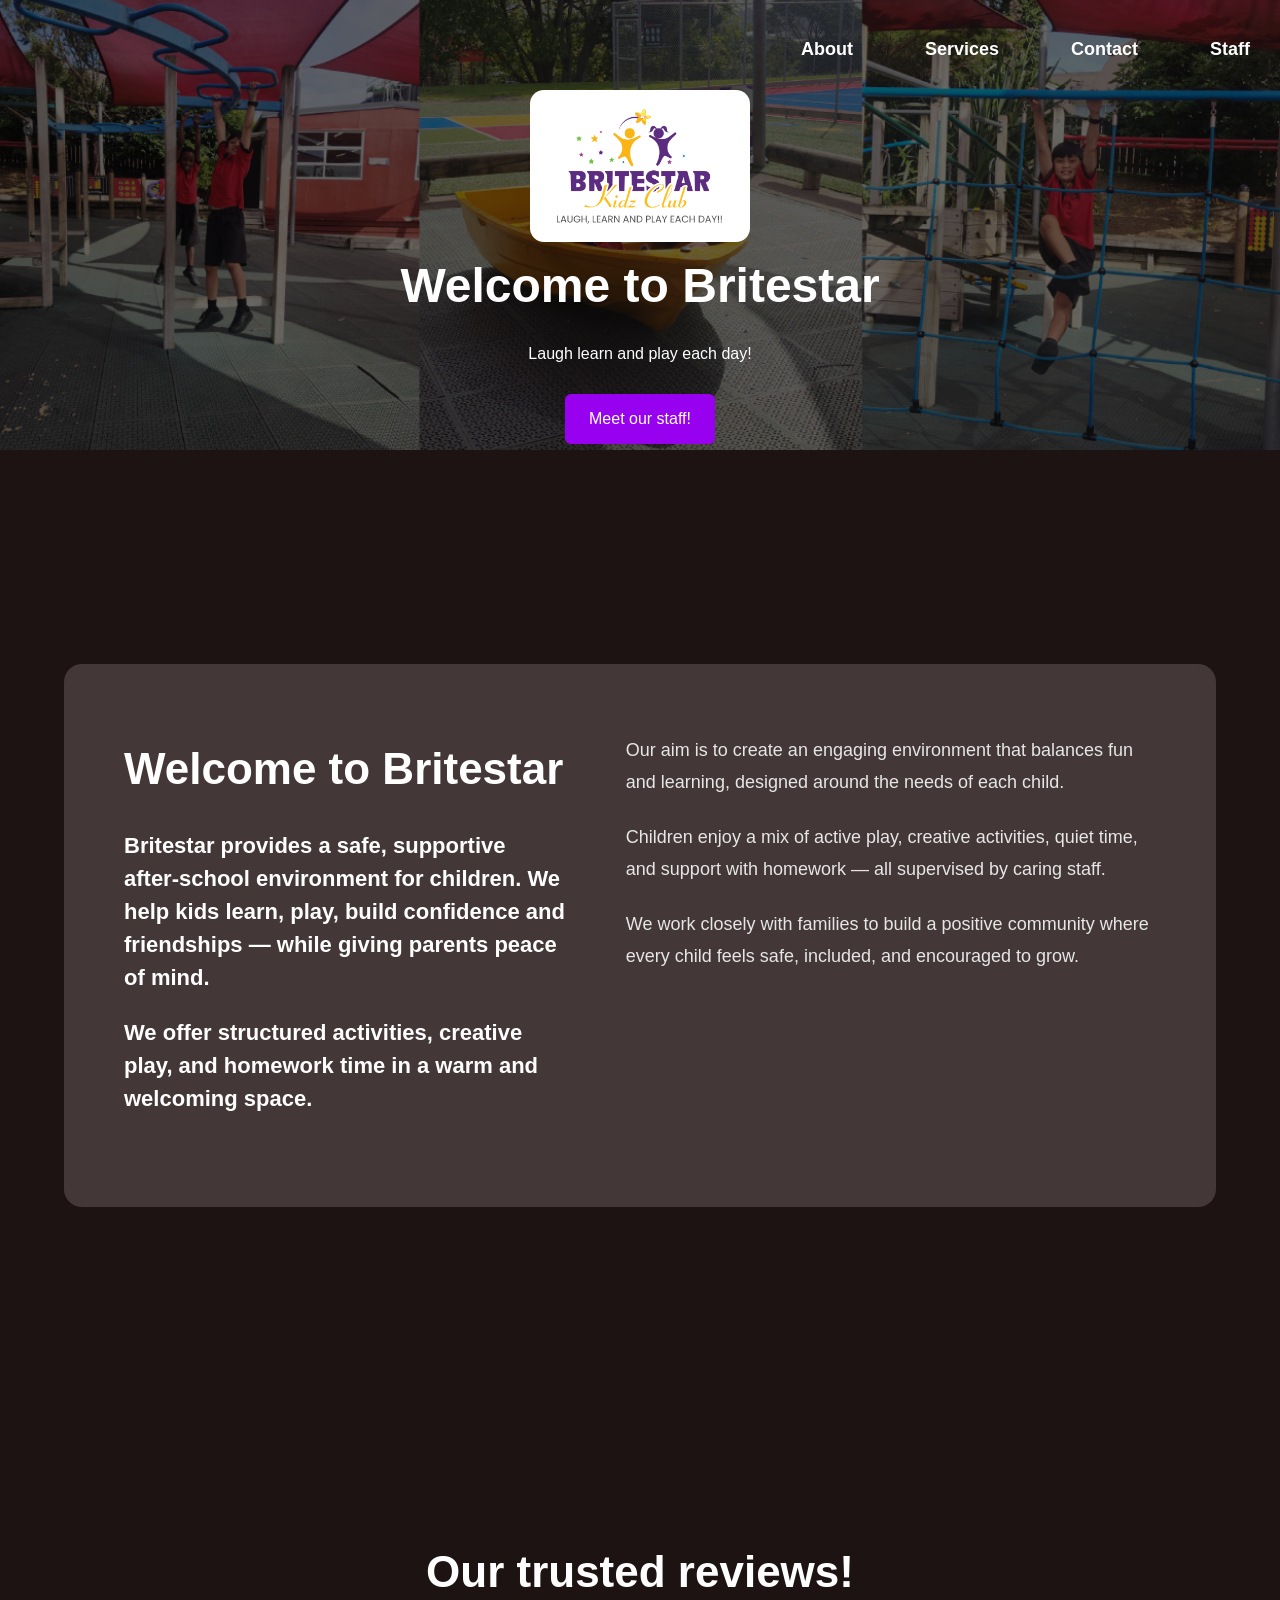
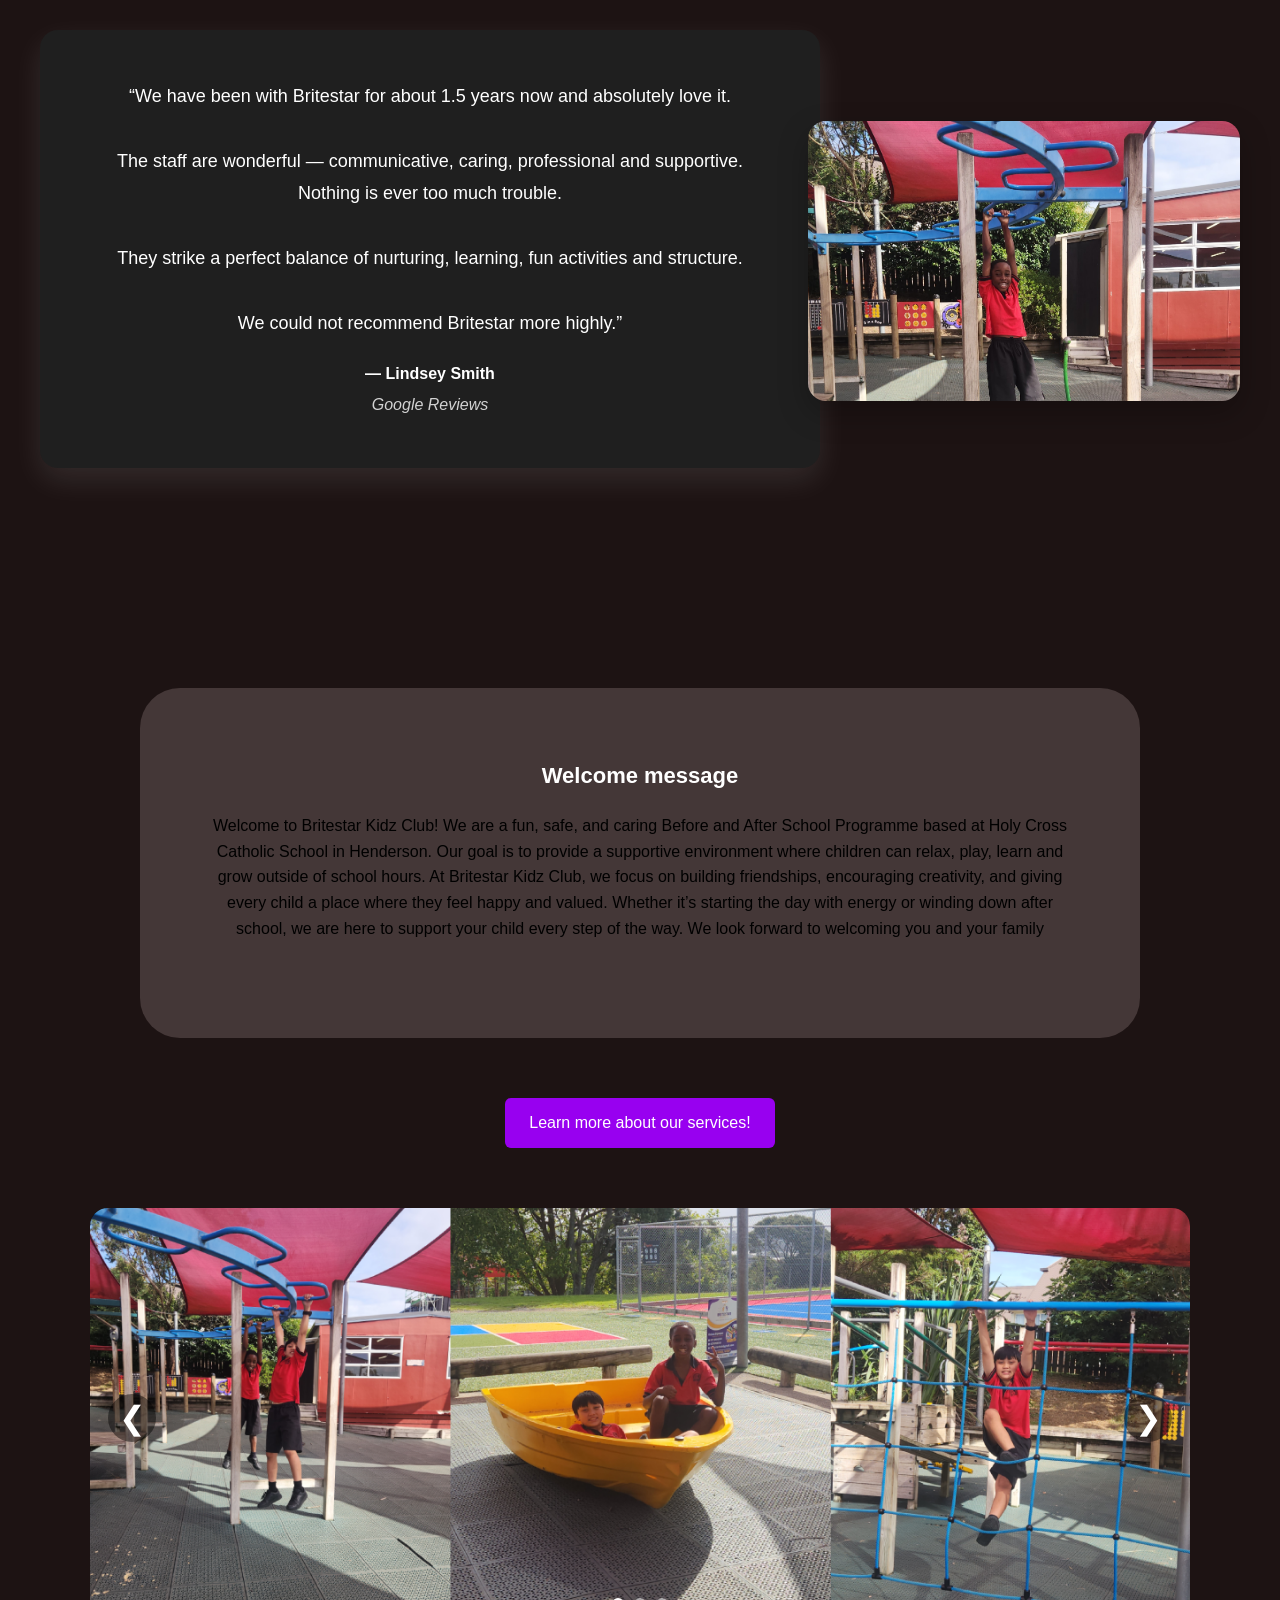
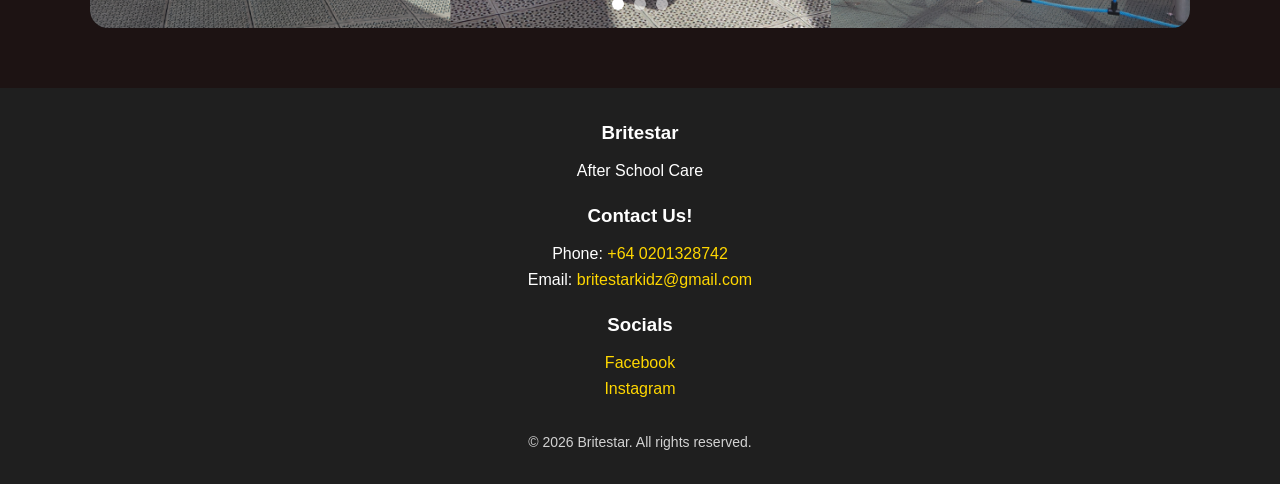
==== commit fda9069d: "Merge branch 'main' of https://github.com/swagushi/Britestar-Website" ====
--- a/index.html
+++ b/index.html
@@ -79,11 +79,6 @@
 </head>
 <body style="background-color: #1d1313;">
     <head>
-
-         <header>
-        <img src="banner photo (1).png" alt="Website banner image" class="top-banner">
-        
-    </header>
  
     
     <style>
@@ -105,53 +100,69 @@
    
 
 
-    <header>
-        
-      <div class="logo-box">
- <a href="index.html">
-        <img src="birght star (2).png" alt="britestarlogo" class="top-image">
-      </div>
-       
+
+
+    <header class="site-header">
+
+  <!-- Logo -->
+  <div class="logo-box">
+    <a href="index.html">
+      <img src="birght star (2).png" alt="Britestar logo">
     </a>
-
-    <style>
-        .top-image {
-            position: absolute;
-            top: 20px;
-            left: 50%;
-            transform: translateX(-50%);
-            width: 200px;
-            height: auto;
-        }
-    </style>
-
-        <nav>
-
-            <a href="#about">About</a>
-            <a href="Services.html">Services</a>
-            <a href="Contact.html">Contact</a>
-        </nav>
-
-       
-
-        
-    </header>
+  </div>
+
+  <!-- Nav -->
+  <nav>
+    <a href="#about">About</a>
+    <a href="Services.html">Services</a>
+    <a href="Contact.html">Contact</a>
+    <a href="staff.html">Staff</a>
+  </nav>
+
+</header>
+
+
+
+
+
+
+
     
     <section class="hero">
         <h1>Welcome to Britestar</h1>
         <p>Laugh learn and play each day!</p>
     </section>
 
+<style>
+    .hero {
+        position: relative;
+        display: flexbox;
+        justify-content: center;
+        bottom: 330px;
+    } 
+</style>
+
     <div class="cta">
   <a href="staff.html" class="btn">Meet our staff!</a>
 </div>
+
+<style>
+    .cta {
+        position: relative;
+        display: flexbox;
+        justify-content: center;
+        bottom: 430px;
+    }
+</style>
 
     
     
 <section id="about" class="about-panel">
   <div class="about-inner">
     <div class="about-left">
+
       <h2>Welcome to Britestar</h2>
+      
 
       <p class="about-lead">
         Britestar provides a safe, supportive after-school environment for children.
@@ -229,10 +240,107 @@
   <a href="Services.html" class="btn">Learn more about our services!</a>
 </div>
 
+<style>
+.services-button {
+    position: relative;
+    bottom: 120px;
+}
+
+</style>
+
    
 
     </div>
 </div>
+
+<section class="premium-carousel">
+  <div class="carousel-slide active">
+    <img src="banner photo (1).png" alt="Britestar activity 1">
+  </div>
+
+  <div class="carousel-slide">
+    <img src="britestar contact photo.PNG" alt="Britestar activity 2">
+  </div>
+
+  <div class="carousel-slide">
+    <img src="epic-mountain-mural-wallpaper-photo-l.png" alt="Britestar activity 3">
+  </div>
+
+  <button class="carousel-btn prev">&#10094;</button>
+  <button class="carousel-btn next">&#10095;</button>
+
+  <div class="carousel-dots">
+    <span class="dot active"></span>
+    <span class="dot"></span>
+    <span class="dot"></span>
+  </div>
+
+<script>
+  const slides = document.querySelectorAll(".carousel-slide");
+  const dots = document.querySelectorAll(".dot");
+  const nextBtn = document.querySelector(".carousel-btn.next");
+  const prevBtn = document.querySelector(".carousel-btn.prev");
+  const carousel = document.querySelector(".premium-carousel");
+
+  let currentSlide = 0;
+  let carouselInterval;
+
+  function showSlide(index) {
+    slides.forEach(slide => slide.classList.remove("active"));
+    dots.forEach(dot => dot.classList.remove("active"));
+
+    slides[index].classList.add("active");
+    dots[index].classList.add("active");
+  }
+
+  function nextSlide() {
+    currentSlide = (currentSlide + 1) % slides.length;
+    showSlide(currentSlide);
+  }
+
+  function prevSlide() {
+    currentSlide = (currentSlide - 1 + slides.length) % slides.length;
+    showSlide(currentSlide);
+  }
+
+  function startCarousel() {
+    carouselInterval = setInterval(nextSlide, 3500);
+  }
+
+  function stopCarousel() {
+    clearInterval(carouselInterval);
+  }
+
+  nextBtn.addEventListener("click", () => {
+    nextSlide();
+    stopCarousel();
+    startCarousel();
+  });
+
+  prevBtn.addEventListener("click", () => {
+    prevSlide();
+    stopCarousel();
+    startCarousel();
+  });
+
+  dots.forEach((dot, index) => {
+    dot.addEventListener("click", () => {
+      currentSlide = index;
+      showSlide(currentSlide);
+      stopCarousel();
+      startCarousel();
+    });
+  });
+
+  carousel.addEventListener("mouseenter", stopCarousel);
+  carousel.addEventListener("mouseleave", startCarousel);
+
+  startCarousel();
+</script>
+
+
+</section>
+
 
 <footer class="site-footer">
   <div class="footer-inner">
@@ -257,24 +365,10 @@
   <p class="footer-bottom">© 2026 Britestar. All rights reserved.</p>
 </footer>
 
+
+
+
 </body>
 </html>
 
 
-<div class="carousel">
-
-<img src="Banner.png" class="carousel-img active">
-<img src="banner photo (1).png" class="carousel-img">
-<img src="britestar contact photo.PNG" class="carousel-img">
-  </div>
-
-<script>
-let index = 0;
-const images = document.querySelectorAll(".carousel-img");
-
-setInterval(() => {
-  images[index].classList.remove("active");
-  index = (index + 1) % images.length;
-  images[index].classList.add("active");
-}, 5000); // change every 3 seconds
-</script>
--- a/style.css
+++ b/style.css
@@ -1,32 +1,108 @@
+/* =========================================================
+   DESKTOP CSS
+   Edit this section freely for desktop
+   ========================================================= */
+
+/* ---------- Global fixes ---------- */
+html,
+body {
+  width: 100%;
+  overflow-x: hidden;
+}
+
+img {
+  max-width: 100%;
+  height: auto;
+}
+
+/* ---------- Header / Nav ---------- */
+header {
+  position: relative;
+  padding: 20px;
+}
+
+.logo-box {
+  background-color: white;
+  padding: 80px;
+  border-radius: 14px;
+  display: block;
+  width: fit-content;
+  margin: 10px auto;
+  position: relative;
+  left: 255px;
+  
+}
+
+.logo-box img,
+.top-image {
+  width: 150px;
+  height: auto;
+  display: block;
+  margin: 0 auto;
+}
+
+nav,
+.navContactService {
+  position: static;
+  display: flex;
+  justify-content: center;
+  align-items: center;
+  gap: 28px;
+  flex-wrap: wrap;
+  font-size: larger;
+  margin: 15px 0 25px;
+}
+
+nav a,
+.navContactService a {
+  color: white;
+  text-decoration: none;
+}
+
+nav a:hover,
+.navContactService a:hover {
+  color: #fbff00;
+}
+
+/* ---------- Buttons ---------- */
 .cta {
-  text-align: center;   
+  text-align: center;
   margin: 30px 0;
 }
 
-
-
-
-.btn {
-  display: inline-block; 
-  position: relative;
-  top: -90px;
-  padding: 10px 20px;
+.btn,
+.services-button a {
+  display: inline-block;
+  padding: 12px 24px;
   background-color: #9800f0;
   color: #fff;
   text-decoration: none;
-  border-radius: 4px;
-}
-
-.btn:hover {
+  border-radius: 6px;
+}
+
+.btn:hover,
+.services-button a:hover {
   background-color: #179bd8;
   cursor: pointer;
 }
 
+.services-button {
+  text-align: center;
+  margin: 40px 0;
+}
+
+/* ---------- About section ---------- */
 .about-panel {
   background: #443737;
   border-radius: 18px;
   padding: 70px 60px;
   margin: 60px auto;
+  width: 90%;
+  max-width: 1200px;
+  position: relative;
+  display: flexbox;
+  justify-content: center;
+  bottom: 270px;
 }
 
 .about-inner {
@@ -59,42 +135,121 @@
   margin-bottom: 22px;
 }
 
-
-@media (max-width: 900px) {
-  .about-panel {
-    padding: 40px 22px;
-  }
-
-  .about-inner {
-    grid-template-columns: 1fr;
-    gap: 25px;
-  }
-
-  .about-left h2 {
-    font-size: 34px;
-  }
-
-  .about-lead {
-    font-size: 18px;
-  }
-}
-
-
-.footer {
-     display: inline-block; 
-  position: relative;
-  top: 1800px;
+/* ---------- Home services panel ---------- */
+.Services-panel {
+  background: #443737;
+  border-radius: 40px;
+  padding: 70px 60px;
+  margin: 60px auto;
+  width: 90%;
+  max-width: 1000px;
+  min-height: 350px;
+  text-align: center;
+}
+
+.Services {
+  color: #ffffff;
+  font-size: 22px;
+  margin-bottom: 20px;
+}
+
+/* ---------- Services page boxes ---------- */
+
+
+/* Shared style */
+.services-text-box,
+.services-text-box2,
+.services-text-box3 {
+  background: #443737;
+  border-radius: 40px;
+  padding: 50px;
+  width: 75%;
+  max-width: 950px;
+  color: #ffffff;
+  font-size: 22px;
+  line-height: 1.6;
+  margin: 60px auto;
+  text-align: center;
+}
+
+/* Alternate positioning (desktop only) */
+.services-text-box {
+  margin-right: auto;
+  margin-left: 0;
+}
+
+.services-text-box2 {
+  margin-left: auto;
+  margin-right: 0;  
+}
+
+.services-text-box3 {
+  margin-right: auto;
+  margin-left: 0;
+}
+
+
+/* ---------- Contact page ---------- */
+.contact-page,
+.contacthead {
+  color: #ffffff;
+  text-align: center;
+  display: flexbox;
+  flex-wrap: wrap;
+  justify-content: center;
+  margin: 20px 0 30px;
+}
+
+.contact-page {
+  display: flexbox;
+  flex-wrap: wrap;
+  justify-content: center;  
+  margin-bottom: 20px;
+}
+
+.space-for-contact {
+  height: auto;
+}
+
+.Find-Us {
+  color: #ffffff;
+  font-size: 22px;
+  text-align: left;
+  width: 90%;
+  max-width: 1000px;
+  margin: 40px auto;
+}
+
+.Find-Us h1 {
+  margin-bottom: 20px;
+  text-align: left;
+}
+
+.Find-Us iframe {
+  position: static;
+  width: 100%;
+  height: 550px;
+  border-radius: 12px;
+  display: block;
+}
+
+/* ---------- Testimonials ---------- */
+.Reviews {
+  color: #ffffff;
+  font-size: 22px;
+  margin: 10px 0 10px;
+  text-align: center;
 }
 
 .testimonial-section {
-  padding: 90px 20px 60px;;
+  padding: 90px 20px 60px;
 }
 
 .testimonial-wrap {
   max-width: 1200px;
   margin: 0 auto;
   position: relative;
-  min-height: 420px; 
+  min-height: 420px;
 }
 
 .testimonial-card {
@@ -104,6 +259,8 @@
   padding: 50px 60px;
   border-radius: 18px;
   box-shadow: 0 12px 30px rgba(255, 255, 255, 0.1);
+  position: relative;
+  bottom: 100px;
 }
 
 .testimonial-card .quote {
@@ -128,7 +285,7 @@
 .testimonial-image {
   position: absolute;
   right: 0;
-  top: 50%;
+  top: 30%;
   transform: translateY(-50%);
   width: 36%;
   border-radius: 18px;
@@ -144,343 +301,419 @@
   display: block;
 }
 
-
-@media (max-width: 900px) {
+/* ---------- Carousel ---------- */
+.premium-carousel {
+  position: relative;
+  width: 100%;
+  max-width: 1100px;
+  height: 420px;
+  margin: 60px auto;
+  overflow: hidden;
+  border-radius: 18px;
+  background: #000;
+}
+
+.carousel-slide {
+  position: absolute;
+  inset: 0;
+  opacity: 0;
+  transition: opacity 0.9s ease-in-out;
+}
+
+.carousel-slide.active {
+  opacity: 1;
+  z-index: 1;
+}
+
+.carousel-slide img {
+  width: 100%;
+  height: 100%;
+  object-fit: cover;
+}
+
+.carousel-btn {
+  position: absolute;
+  top: 50%;
+  transform: translateY(-50%);
+  z-index: 3;
+  border: none;
+  background: rgba(0, 0, 0, 0.45);
+  color: white;
+  font-size: 32px;
+  width: 48px;
+  height: 48px;
+  border-radius: 50%;
+  cursor: pointer;
+}
+
+.carousel-btn:hover {
+  background: rgba(0, 0, 0, 0.75);
+}
+
+.carousel-btn.prev {
+  left: 18px;
+}
+
+.carousel-btn.next {
+  right: 18px;
+}
+
+.carousel-dots {
+  position: absolute;
+  bottom: 18px;
+  left: 50%;
+  transform: translateX(-50%);
+  z-index: 3;
+  display: flex;
+  gap: 10px;
+}
+
+.dot {
+  width: 12px;
+  height: 12px;
+  background: rgba(255, 255, 255, 0.55);
+  border-radius: 50%;
+  cursor: pointer;
+}
+
+.dot.active {
+  background: white;
+}
+
+/* ---------- Footer ---------- */
+.footer,
+.site-footer,
+.site-footer1 {
+  background: #1f1f1f;
+  color: #fff;
+  padding: 30px 20px;
+  margin-top: 60px;
+  text-align: center;
+}
+
+.footer-inner {
+  max-width: 1200px;
+  margin: 0 auto;
+  display: flex;
+  gap: 40px;
+  justify-content: space-between;
+  flex-wrap: wrap;
+  text-align: center;
+}
+
+.footer-block {
+  flex: 1;
+  min-width: 220px;
+}
+
+.footer-block h3 {
+  margin-bottom: 10px;
+}
+
+.site-footer a,
+.footer a {
+  color: #ffd700;
+  text-decoration: none;
+}
+
+.site-footer a:hover,
+.footer a:hover {
+  text-decoration: underline;
+}
+
+.footer-bottom {
+  text-align: center;
+  margin-top: 30px;
+  opacity: 0.8;
+  font-size: 14px;
+}
+
+
+/* =========================================================
+   MOBILE CSS
+   Only edit this section when changing mobile
+   ========================================================= */
+
+@media (max-width: 768px) {
+
+  header {
+    padding: 14px 16px;
+  }
+
+  .logo-box {
+    padding: 10px;
+    margin: 8px auto 12px;
+  }
+
+  .logo-box img,
+  .top-image {
+    width: 125px;
+  }
+
+  nav,
+  .navContactService {
+    gap: 14px;
+    font-size: 16px;
+    margin: 8px 0 18px;
+  }
+
+  nav a,
+  .navContactService a {
+    padding: 6px 8px;
+  }
+
+  .hero {
+    padding: 50px 20px;
+    text-align: center;
+  }
+
+  .about-panel,
+  .Services-panel,
+  .services-text-box,
+  .services-text-box2,
+  .services-text-box3 {
+    width: auto;
+    margin: 35px 12px;
+    padding: 32px 20px;
+    border-radius: 28px;
+    font-size: 17px;
+  }
+
+  .about-inner {
+    grid-template-columns: 1fr;
+    gap: 25px;
+  }
+
+  .about-left h2 {
+    font-size: 32px;
+  }
+
+  .about-lead,
+  .about-right p {
+    font-size: 16px;
+  }
+
+  .contact-page,
+  .contacthead {
+    margin: 35px 0 20px;
+    padding: 0 16px;
+  }
+
+  .Find-Us {
+    width: auto;
+    margin: 30px 16px;
+    font-size: 18px;
+  }
+
+  .Find-Us h1 {
+    font-size: 32px;
+  }
+
+  .Find-Us iframe {
+    height: 260px;
+  }
+
+  .testimonial-section {
+    padding: 40px 16px;
+  }
+
   .testimonial-wrap {
     min-height: auto;
   }
 
   .testimonial-card {
-    width: 100%;
-    padding: 30px 22px;
+    width: auto;
+    padding: 28px 20px;
   }
 
   .testimonial-image {
     position: static;
     transform: none;
     width: 100%;
-    margin-top: 18px;
+    margin-top: 20px;
   }
 
   .testimonial-image img {
-    height: 240px;
-  }
-}
-
-.Reviews {
-  color: #ffffff;
-  font-size: 22px;
-  margin-top: 10px; 
-  top: 100px;
-  position: relative;
-  margin-bottom: 10px; 
-  text-align: center; 
-}
-
-
-
-.site-footer {
-  background: #1f1f1f;
-  color: #fff;
-  padding: 20px 20px;
-  margin-top: 60px; 
-  text-align: center;
-  top : 700px;
-  position: relative;
-}
-
-.footer-inner {
-  max-width: 1700px;
-  margin: 0 auto;
+    height: 230px;
+  }
+
+  .premium-carousel {
+    height: 250px;
+    width: 100%;
+    max-width: 100%;
+    margin: 35px auto;
+    border-radius: 0;
+  }
+
+  .carousel-btn {
+    width: 38px;
+    height: 38px;
+    font-size: 22px;
+  }
+
+  .carousel-btn.prev {
+    left: 10px;
+  }
+
+  .carousel-btn.next {
+    right: 10px;
+  }
+
+  .footer,
+  .site-footer,
+  .site-footer1 {
+    margin-top: 40px;
+    padding: 30px 16px;
+  }
+
+  .footer-inner {
+    flex-direction: column;
+    align-items: center;
+    gap: 22px;
+  }
+
+  .footer-block {
+    width: 100%;
+    max-width: 420px;
+  }
+}
+
+
+@media (max-width: 480px) {
+
+  .logo-box img,
+  .top-image {
+    width: 110px;
+  }
+
+  nav,
+  .navContactService {
+    gap: 10px;
+  }
+
+  .hero h1 {
+    font-size: 38px;
+  }
+
+  .about-panel,
+  .Services-panel,
+  .services-text-box,
+  .services-text-box2,
+  .services-text-box3 {
+    margin: 28px 10px;
+    padding: 28px 16px;
+    font-size: 16px;
+  }
+
+  .premium-carousel {
+    height: 220px;
+  }
+
+  .Find-Us iframe {
+    height: 230px;
+  }
+}
+
+
+
+
+
+
+
+
+/* =========================
+   HEADER (DESKTOP)
+========================= */
+
+  
+
+/* Logo box */
+.logo-box {
+  position: absolute;
+  top: -20px;
+  left: 30px;
+  background: white;
+  padding: 12px 20px;
+  border-radius: 12px;
+  display: inline-block;
+  margin-bottom: 10px;
+}
+
+/* Logo image */
+.logo-box img {
+  width: 180px;
+  max-width: 40vw; /* responsive scaling */
+  height: auto;
+}
+
+nav {
+  position: absolute;
+  top: 20px;
+  right: 30px;
   display: flex;
   gap: 40px;
-  justify-content: space-between;
-  flex-wrap: wrap; 
-  text-align: center;
-}
-
-.footer-block h3 {
-  margin-bottom: 10px;
-}
-
-.site-footer a {
+  z-index: 3;
+}
+
+nav a {
+  color: white;
+  text-decoration: none;
+  font-size: 18px;
+  font-weight: bold;
+}
+
+nav a:hover {
   color: #ffd700;
-  text-decoration: none;
-}
-
-.site-footer a:hover {
-  text-decoration: underline;
-}
-
-.footer-bottom {
-  text-align: center;
-  margin-top: 30px;
-  opacity: 0.8;
-  font-size: 14px;
-}
-
-.footer-block:nth-child(2) {
-  margin-left: -40px; 
-}
-
-
-.Services-panel {
-  background: #443737;
-  border-radius: 40px;
-  padding: 70px 60px;
-  margin: 60px auto;
-  height: 500px;
-  top: 200px;
-  min-height: 400px;
-  position: relative;
-  text-align: center; 
-}
-
-.Services {
-  color: #ffffff;
-  font-size: 22px;
-  margin-top: 0; 
-  margin-bottom: 20px; 
-  position: static; 
-}
-
-.Services text
-  {
-    font-size: 18px;
-    color: #fff;
-    line-height: 1.8;
-    text-align: center;
-  }
-
-.space-for-contact {
-  height: 800px; 
-}
-
-.contact-page {
-  color: #ffffff;
-  top : 60px;
-  position: relative;
-  text-align: center;
-}
-
-nav {
-    top: -20px;
-    position: relative;
-    font-size: larger;
-}
-
-.navContactService {
-    top: 15px;
-    position: relative;
-    font-size: larger;
-}
-
-.Find-Us {
-    color: #ffffff;
-    font-size: 22px;
-    text-align: left;
-    position: relative;
-    top: -600px;
-    margin-left: 25px; 
-}
-
-.Find-Us h1 {
-    margin-bottom: 10px; 
-    text-align: left;
-    margin-top: -20px;  
-}
-
-.services-button {
-    text-align: center;
-    margin-top: 50px;
-    top : 160px;
-    position: relative;
-}
-
-.services-text-box {
-    background: #443737;
-    border-radius: 40px;
-    padding: 50px 50px;
-    width: 65%;
-    color: #ffffff;
-    font-size: 22px;
-    margin: 60px auto;
-    height: 350px;
-    bottom: 490px;
-    right: 250px;
-    min-height: 450px;
-    position: relative;
-    text-align: center; 
-}
-
-.services-text-box2 {
-    background: #443737;
-    border-radius: 40px;
-    padding: 50px 50px;
-    width: 65%;
-    color: #ffffff;
-    font-size: 22px;
-    margin: 60px auto;
-    height: 350px;
-    bottom: 350px;
-    left: 250px;
-    min-height: 550px;
-    position: relative;
-    text-align: center; 
-}
-
-.services-text-box3 {
-    background: #443737;
-    border-radius: 40px;
-    padding: 50px 50px;
-    width: 65%;
-    color: #ffffff;
-    font-size: 22px;
-    margin: 60px auto;
-    height: 350px;
-    bottom: 250px;
-    right: 250px;
-    min-height: 50px;
-    position: relative;
-    text-align: center; 
-}
-
-.contacthead
-{
-    top: 200px;
-    position: relative;
-    text-align: center;
-    color: #ffffff;
-}
-
-.top-banner
-{
-    
-}
-
-.logo-box {
-  position: absolute;
-  top: 20px;         
-  left: 50%;
-  transform: translateX(-50%);
-  background-color: rgb(255, 255, 255);
-  padding: 100px;
-  border-radius: 20px;
-  z-index: 1;        
-}
-
-.carousel {
+}
+
+
+/* =========================
+   FIX CLICKABLE HEADER LINKS
+========================= */
+
+.site-header {
   position: relative;
   width: 100%;
   height: 450px;
-  overflow: hidden;
-  border-radius: 25px;
-}
-
-.carousel-img {
+  background: 
+    linear-gradient(rgba(0,0,0,0.6), rgba(0,0,0,0.6)),
+    url("banner\ photo\ \(1\).png");
+  background-size: cover;
+  background-position: center;
+}
+
+/* Make sure nothing invisible blocks clicks */
+.site-header::before,
+.site-header::after,
+.top-banner {
+  pointer-events: none;
+}
+
+.logo-box {
   position: absolute;
-  width: 100%;
-  height: 100%;
-  object-fit: cover;
-  opacity: 0;
-  transition: opacity 2s ease-in-out;
-}
-
-.carousel-img.active {
-  opacity: 1;
-}
-
-
-/* =========================================================
-   Mobile-friendly overrides (keeps desktop layout the same)
-   ========================================================= */
-@media (max-width: 768px) {
-
- 
-  html, body {
-    width: 100%;
-    overflow-x: hidden;
-  }
-
- 
-  img {
-    max-width: 100%;
-    height: auto;
-  }
-
+  top: 80px;              /* move up/down as needed */
+  left: 50%;
+  transform: translateX(-50%);
   
-  header {
-    padding: 0.75rem 1rem !important;
-    flex-direction: column !important;
-    align-items: center !important;
-    gap: 10px !important;
-  }
-
-  
-  .top-banner {
-    position: absolute !important;
-    top: 0 !important;
-    left: 50% !important;
-    transform: translateX(-50%) !important;
-    width: 100% !important;
-    height: 240px !important;
-    object-fit: cover !important;
-    z-index: -1 !important;
-  }
-
- 
-  .top-image {
-    position: static !important;
-    width: 150px !important;
-    height: auto !important;
-    margin: 6px auto 0 !important;
-    display: block !important;
-  }
-
-  
-  nav {
-    position: static !important;
-    top: auto !important;
-    width: 100% !important;
-    display: flex !important;
-    flex-wrap: wrap !important;
-    justify-content: center !important;
-    gap: 16px !important;
-    font-size: 16px !important;
-    margin: 6px 0 0 !important;
-    padding: 0 14px !important;
-  }
-
-  nav a {
-    margin-left: 0 !important;
-    padding: 0 !important;
-    border: 0 !important;
-    border-radius: 0 !important;
-    background: transparent !important;
-    text-decoration: none !important;
-  }
-
-
-  .hero {
-    padding: 4rem 1rem !important;
-  }
-
- 
-
-  
-  .Find-Us {
-    bottom: 0 !important;
-    top: 0 !important;
-    padding: 0 16px;
-    text-align: left !important;
-  }
-
-  .Find-Us iframe {
-    width: 100% !important;
-    max-width: 740px;
-    height: 320px !important;
-    display: block;
-  }
+  background: white;
+  padding: 12px 20px;
+  border-radius: 14px;
+
+  z-index: 3;
+}
+
+.logo-box a {
+  display: block;
+  position: relative;
+  z-index: 102;
+}
+
+.logo-box img {
+  width: 180px;
+  max-width: 40vw;
+  height: auto;
+  display: block;
+}
 
   .footer,
   .site-footer {
@@ -512,33 +745,18 @@
   .services-button {
     top: 0 !important;
   }
-
-  .carousel{
-    max-height: 200px;
-    bottom: 350px;
-    margin-top: 50px;
-  }
-  .Services-text{
-    font-size: 15px;
-    color: #ffffff;
-  }
-  .Services-panel{
-    top: 00px;
-  }
-
-  .idk{
-    height: 500px;
-  }
-
-}
-
-@media (max-width: 480px) {
-  .about-left h2 { font-size: 30px !important; }
-  .about-lead { font-size: 16px !important; }
-
-  .testimonial-section { padding: 60px 14px 40px !important; }
-  .testimonial-card { padding: 26px 16px !important; }
-
-  .Find-Us iframe { height: 260px !important; }
-}
-
+}
+
+@media (max-width: 768px) {
+  .logo-box img {
+    width: 130px;
+  }
+
+  .main-nav {
+    gap: 16px;
+  }
+
+  .main-nav a {
+    font-size: 16px;
+  }
+}
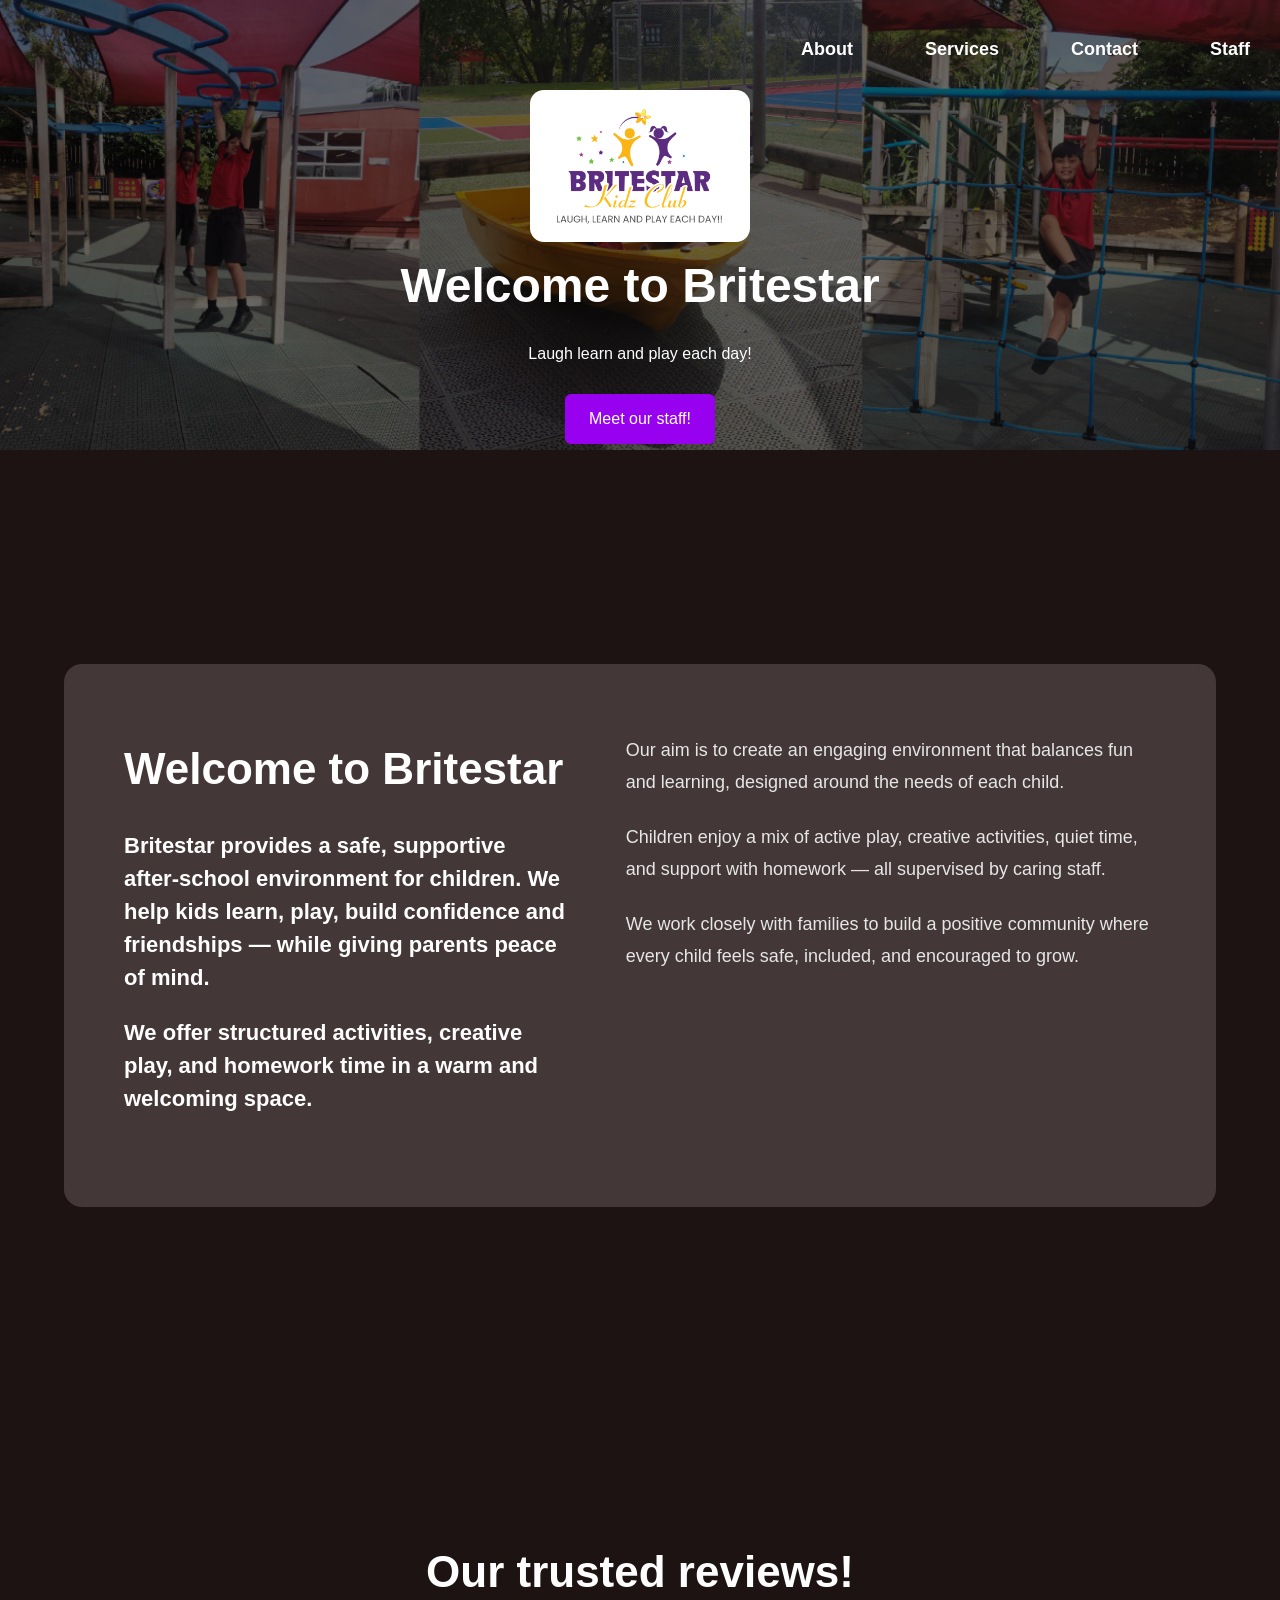
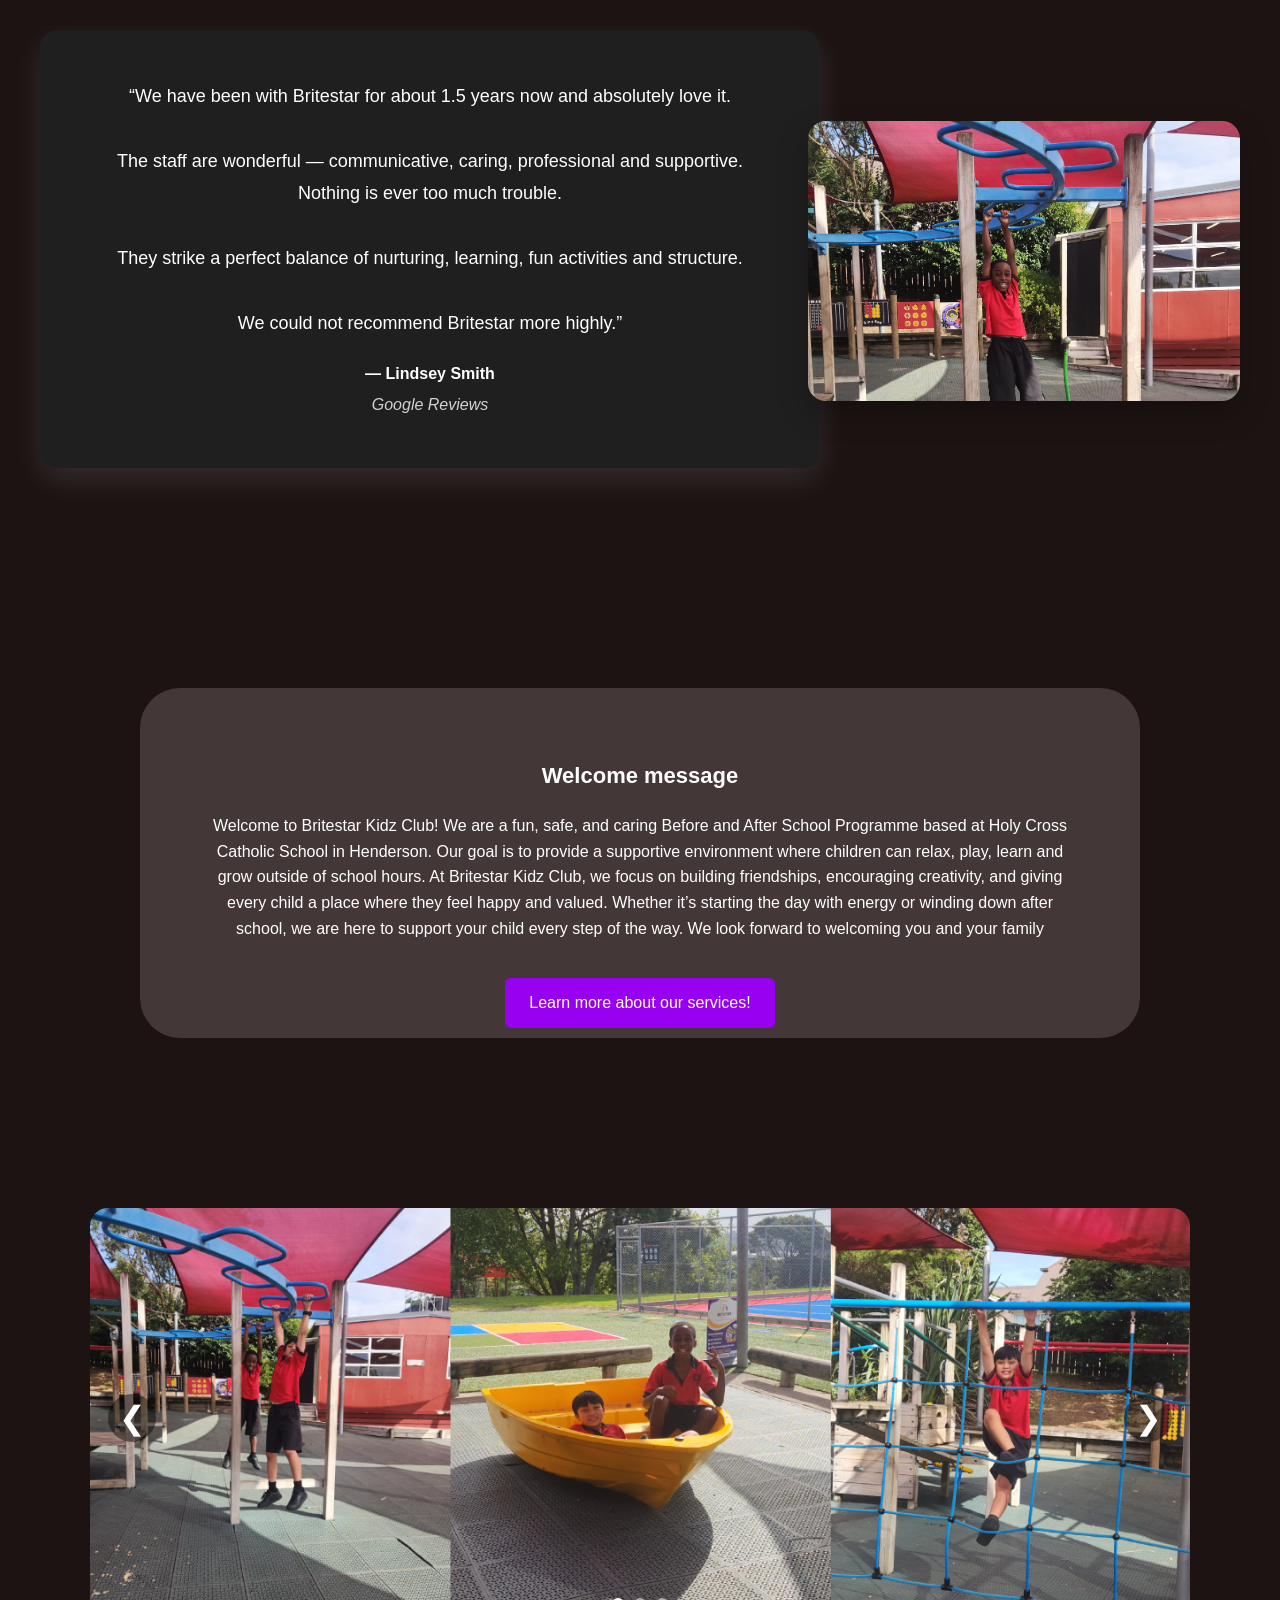
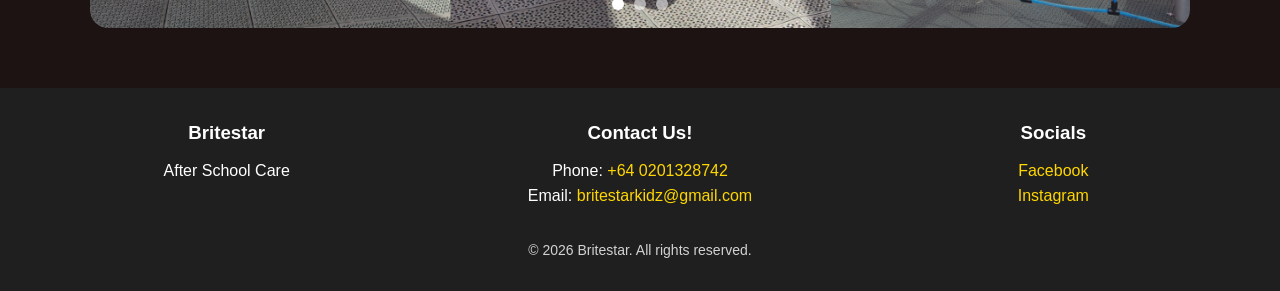
==== commit 1e509ca0: "changed colour of the services text on index back to white" ====
--- a/index.html
+++ b/index.html
@@ -225,7 +225,8 @@
 <div class="idk">
     <div class="Services-panel">
   <h2 class="Services">Welcome message</h2>
-   <p class="Services-text">
+
+   <p class="Services-indextext">
 
 Welcome to Britestar Kidz Club!
 
@@ -234,6 +235,13 @@
 At Britestar Kidz Club, we focus on building friendships, encouraging creativity, and giving every child a place where they feel happy and valued. Whether it’s starting the day with energy or winding down after school, we are here to support your child every step of the way.
 
 We look forward to welcoming you and your family</p>
+
+
+<style>.Services-indextext {
+    color: white;
+    }
+    </style>
+
 </div>
 
  <div class="services-button">
@@ -248,7 +256,8 @@
 
 </style>
 
-   
+
+
 
     </div>
 </div>
--- a/style.css
+++ b/style.css
@@ -189,49 +189,29 @@
 }
 
 
+
 /* ---------- Contact page ---------- */
-.contact-page,
-.contacthead {
-  color: #ffffff;
-  text-align: center;
-  display: flexbox;
-  flex-wrap: wrap;
-  justify-content: center;
-  margin: 20px 0 30px;
-}
-
-.contact-page {
-  display: flexbox;
-  flex-wrap: wrap;
-  justify-content: center;  
-  margin-bottom: 20px;
-}
-
-.space-for-contact {
-  height: auto;
-}
-
-.Find-Us {
-  color: #ffffff;
-  font-size: 22px;
-  text-align: left;
-  width: 90%;
-  max-width: 1000px;
-  margin: 40px auto;
-}
-
-.Find-Us h1 {
-  margin-bottom: 20px;
-  text-align: left;
-}
-
-.Find-Us iframe {
-  position: static;
-  width: 100%;
+
+
+
+.contact-us-header{
+  text-align: center;
+  padding-top: 50px;
+  font-size: 40px;
+}
+
+.find-us-header{
+  text-align: right;
+  width: 1510px;
+  
+}
+
+.contact-container iframe {
+  width: 740px;
   height: 550px;
-  border-radius: 12px;
-  display: block;
-}
+  margin-right: 1px;
+}
+
 
 /* ---------- Testimonials ---------- */
 .Reviews {
@@ -479,6 +459,7 @@
     font-size: 17px;
   }
 
+
   .about-inner {
     grid-template-columns: 1fr;
     gap: 25px;
@@ -715,6 +696,108 @@
   display: block;
 }
 
+.main-nav {
+  position: relative;
+  z-index: 103;
+  display: flex;
+  justify-content: center;
+  gap: 40px;
+  flex-wrap: wrap;
+}
+
+.main-nav a {
+  position: relative;
+  z-index: 104;
+  color: white;
+  text-decoration: none;
+  font-size: 18px;
+  font-weight: bold;
+  cursor: pointer;
+}
+
+.main-nav a:hover {
+  color: #ffd700;
+}
+
+@media (max-width: 768px) {
+  .logo-box img {
+    width: 130px;
+  }
+
+  .main-nav {
+    gap: 16px;
+  }
+
+  .main-nav a {
+    font-size: 16px;
+  }
+
+  
+  .top-banner {
+    position: absolute !important;
+    top: 0 !important;
+    left: 50% !important;
+    transform: translateX(-50%) !important;
+    width: 100% !important;
+    height: 240px !important;
+    object-fit: cover !important;
+    z-index: -1 !important;
+  }
+
+ 
+  .top-image {
+    position: static !important;
+    width: 150px !important;
+    height: auto !important;
+    margin: 6px auto 0 !important;
+    display: block !important;
+  }
+
+  
+  nav {
+    position: static !important;
+    top: auto !important;
+    width: 100% !important;
+    display: flex !important;
+    flex-wrap: wrap !important;
+    justify-content: center !important;
+    gap: 16px !important;
+    font-size: 16px !important;
+    margin: 6px 0 0 !important;
+    padding: 0 14px !important;
+  }
+
+  nav a {
+    margin-left: 0 !important;
+    padding: 0 !important;
+    border: 0 !important;
+    border-radius: 0 !important;
+    background: transparent !important;
+    text-decoration: none !important;
+  }
+
+
+  .hero {
+    padding: 4rem 1rem !important;
+  }
+
+ 
+
+  
+  .Find-Us {
+    bottom: 0 !important;
+    top: 0 !important;
+    padding: 0 16px;
+    text-align: left !important;
+  }
+
+  .Find-Us iframe {
+    width: 100% !important;
+    max-width: 740px;
+    height: 320px !important;
+    display: block;
+  }
+
   .footer,
   .site-footer {
     position: static !important;
@@ -745,18 +828,34 @@
   .services-button {
     top: 0 !important;
   }
-}
-
-@media (max-width: 768px) {
-  .logo-box img {
-    width: 130px;
-  }
-
-  .main-nav {
-    gap: 16px;
-  }
-
-  .main-nav a {
-    font-size: 16px;
-  }
-}+
+  .carousel{
+    max-height: 200px;
+    bottom: 350px;
+    margin-top: 50px;
+  }
+  .Services-text{
+    font-size: 15px;
+    color: #ffffff;
+  }
+  .Services-panel{
+    top: 00px;
+  }
+
+  .idk{
+    height: 500px;
+  }
+
+}
+
+@media (max-width: 480px) {
+  .about-left h2 { font-size: 30px !important; }
+  .about-lead { font-size: 16px !important; }
+
+  .testimonial-section { padding: 60px 14px 40px !important; }
+  .testimonial-card { padding: 26px 16px !important; }
+
+  .Find-Us iframe { height: 260px !important; }
+}
+
+
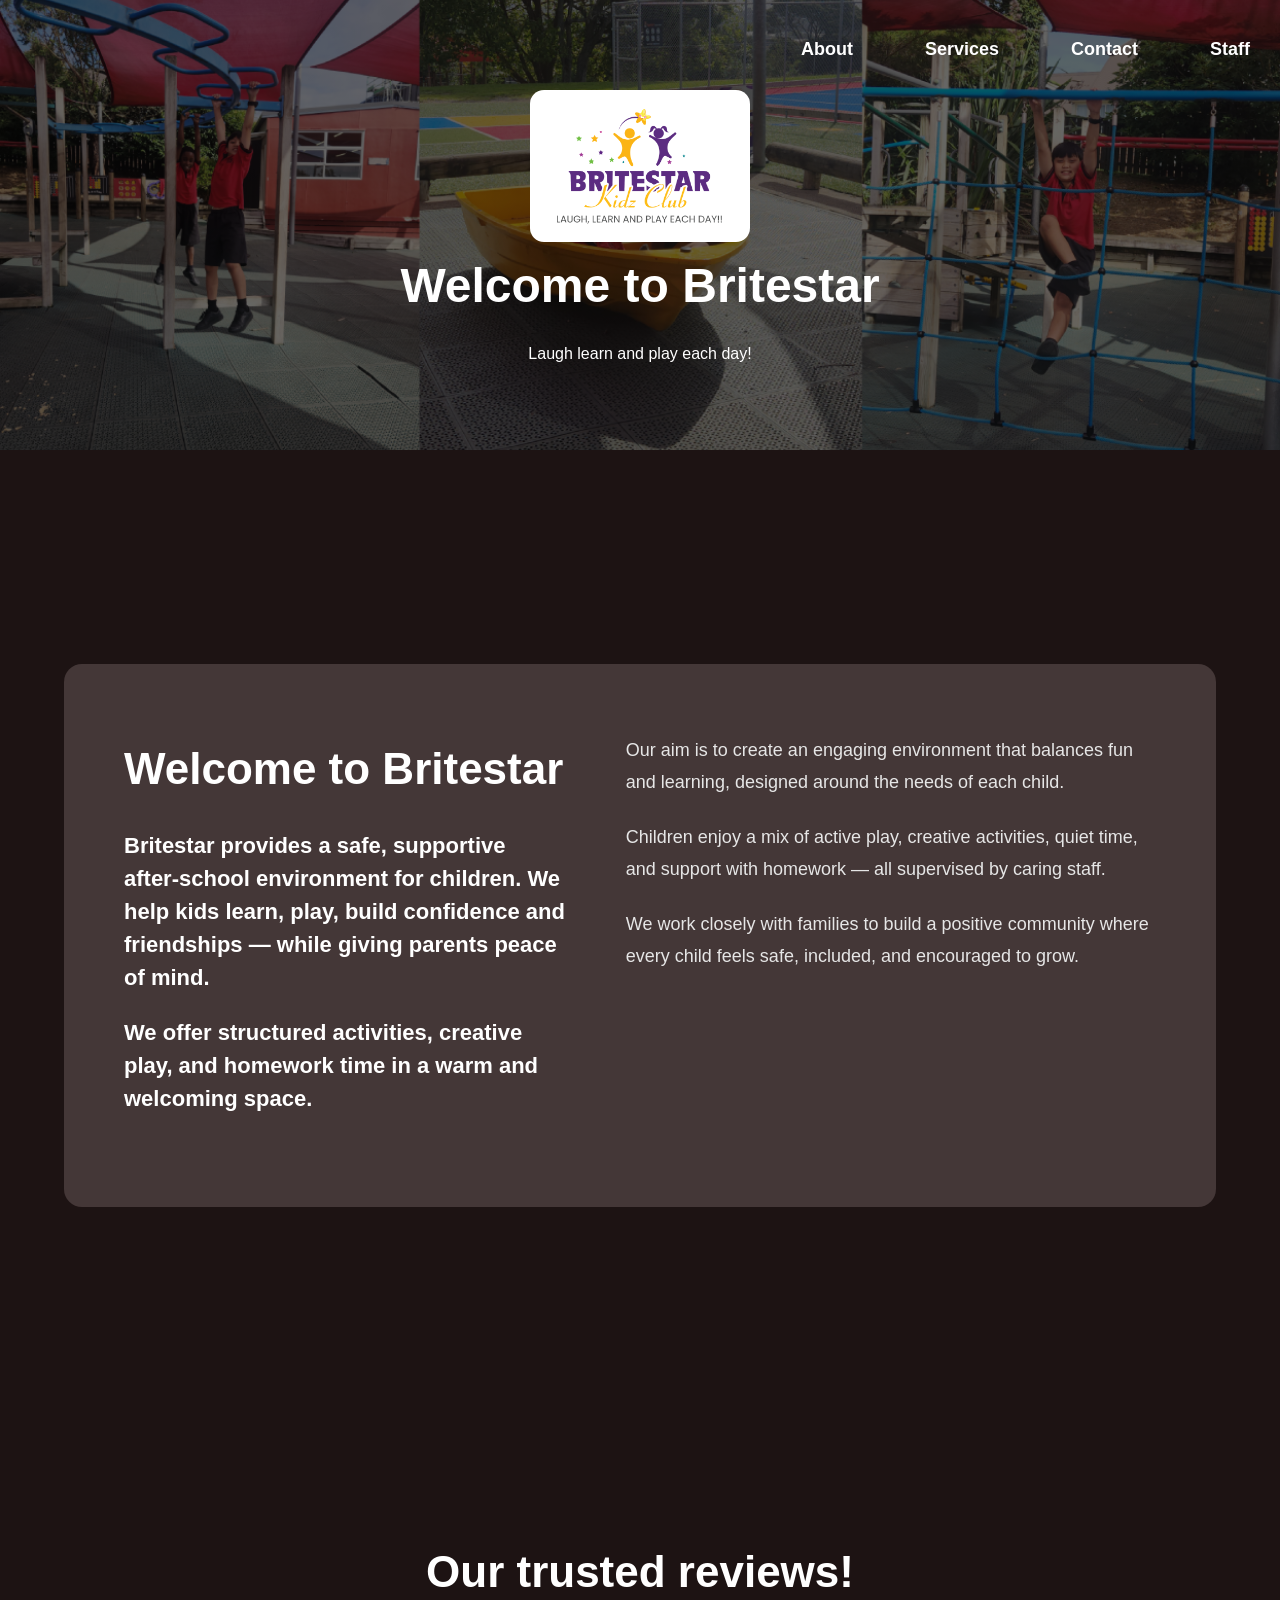
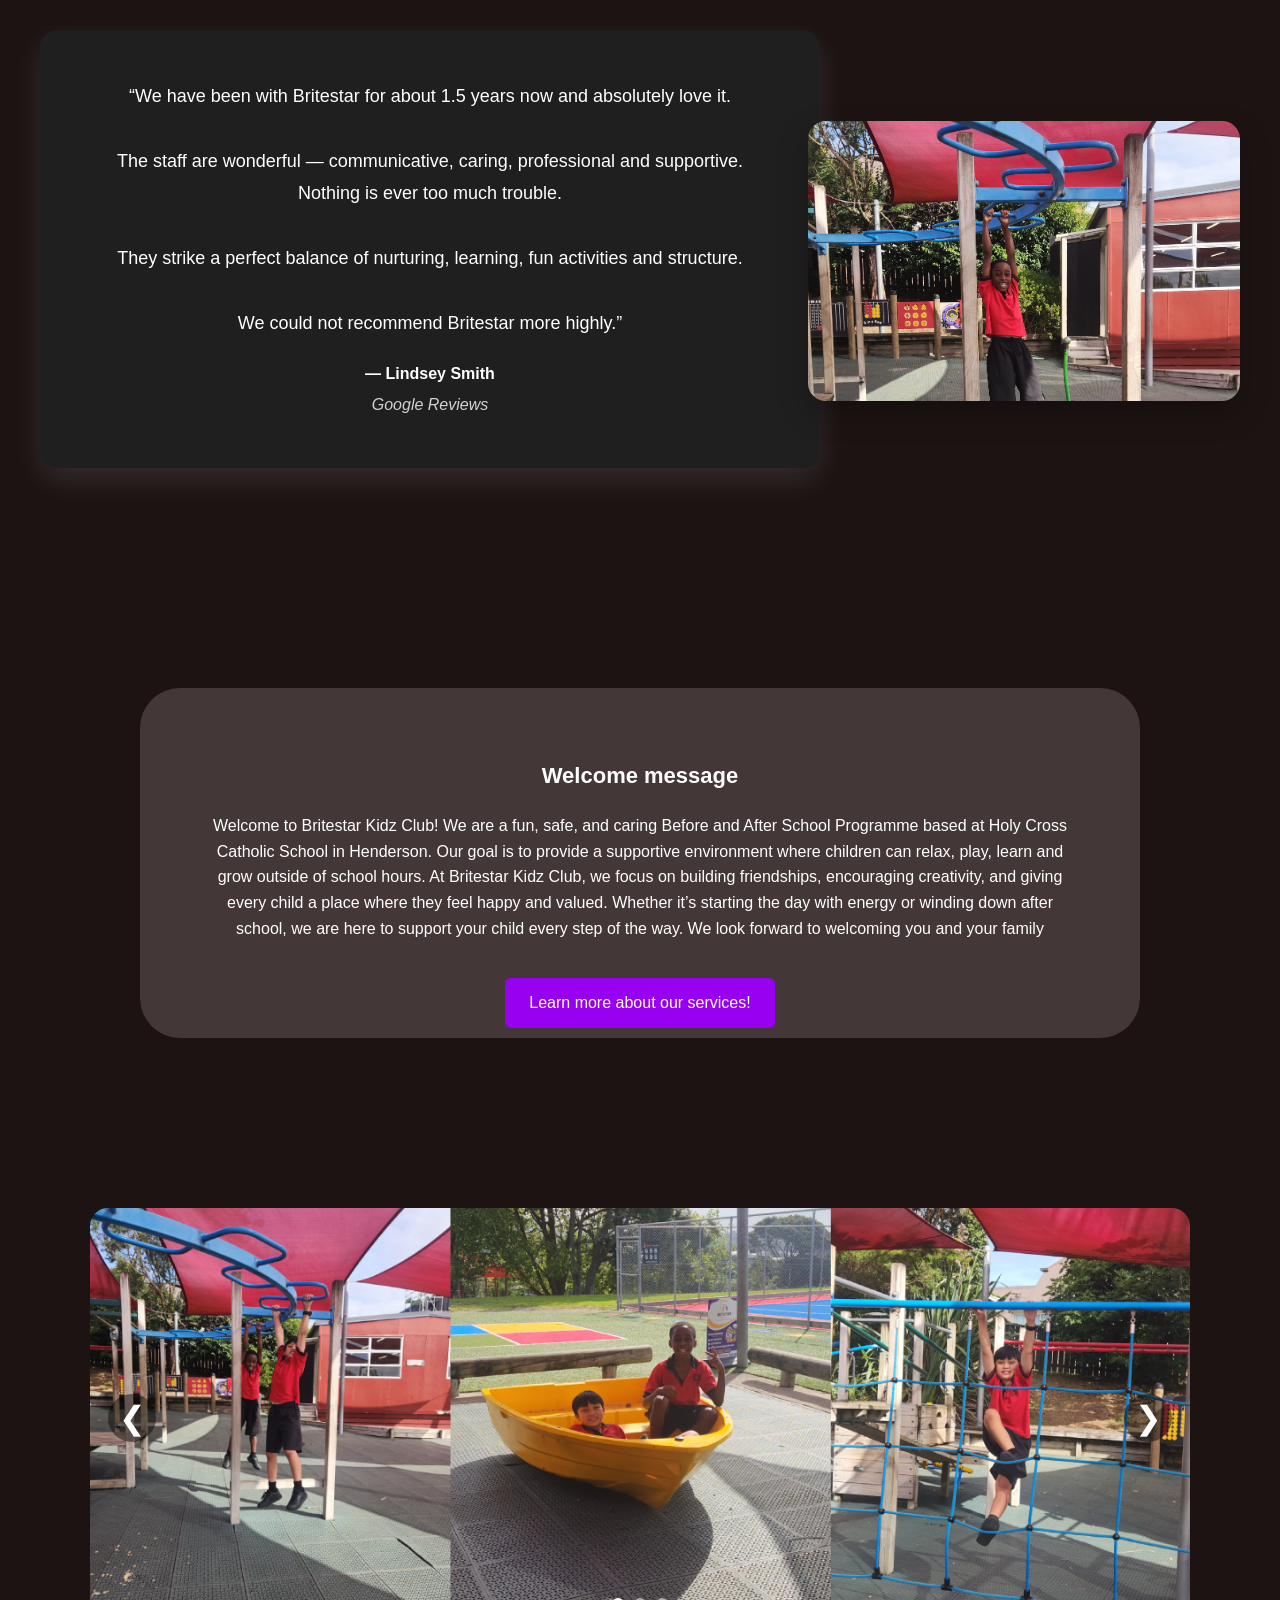
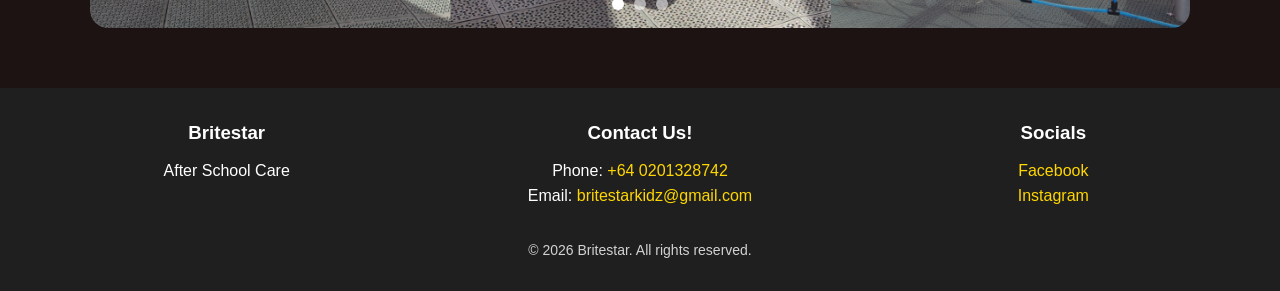
==== commit 65ccfd38: "oh mygoddd mostly done please for love of everything I wanna finish" ====
--- a/index.html
+++ b/index.html
@@ -129,8 +129,8 @@
 
     
     <section class="hero">
-        <h1>Welcome to Britestar</h1>
-        <p>Laugh learn and play each day!</p>
+        <h1 class="header-index">Welcome to Britestar</h1>
+        <p class="index para">Laugh learn and play each day!</p>
     </section>
 
 <style>
@@ -146,14 +146,6 @@
   <a href="staff.html" class="btn">Meet our staff!</a>
 </div>
 
-<style>
-    .cta {
-        position: relative;
-        display: flexbox;
-        justify-content: center;
-        bottom: 430px;
-    }
-</style>
 
     
     
--- a/style.css
+++ b/style.css
@@ -446,6 +446,18 @@
     padding: 50px 20px;
     text-align: center;
   }
+  .header-index{
+    text-align: center;
+    margin-top: 25px;
+    color: rgb(255, 255, 255);
+  }
+  
+  .index-para{
+    text-align: center;
+    margin-top: 20px;
+    color: rgb(255, 255, 255);
+    font-size: 18px;
+  }
 
   .about-panel,
   .Services-panel,
